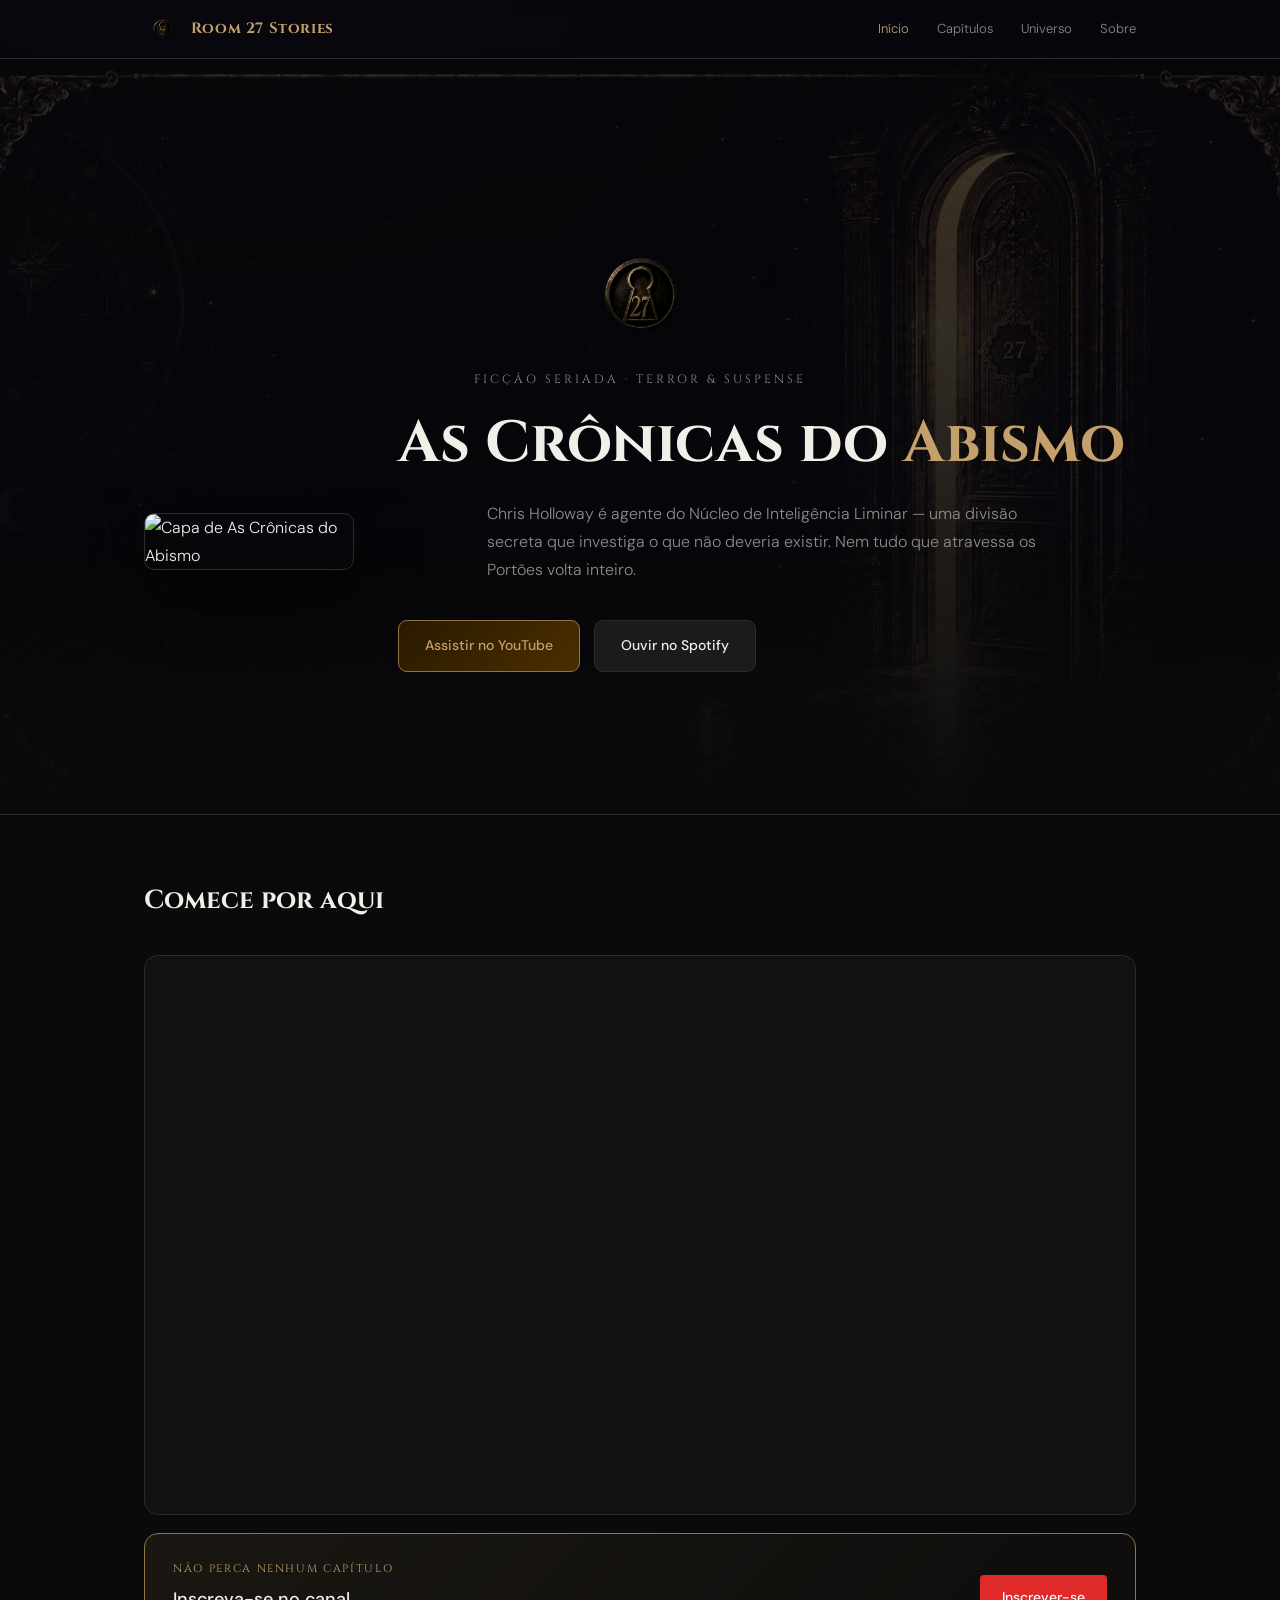
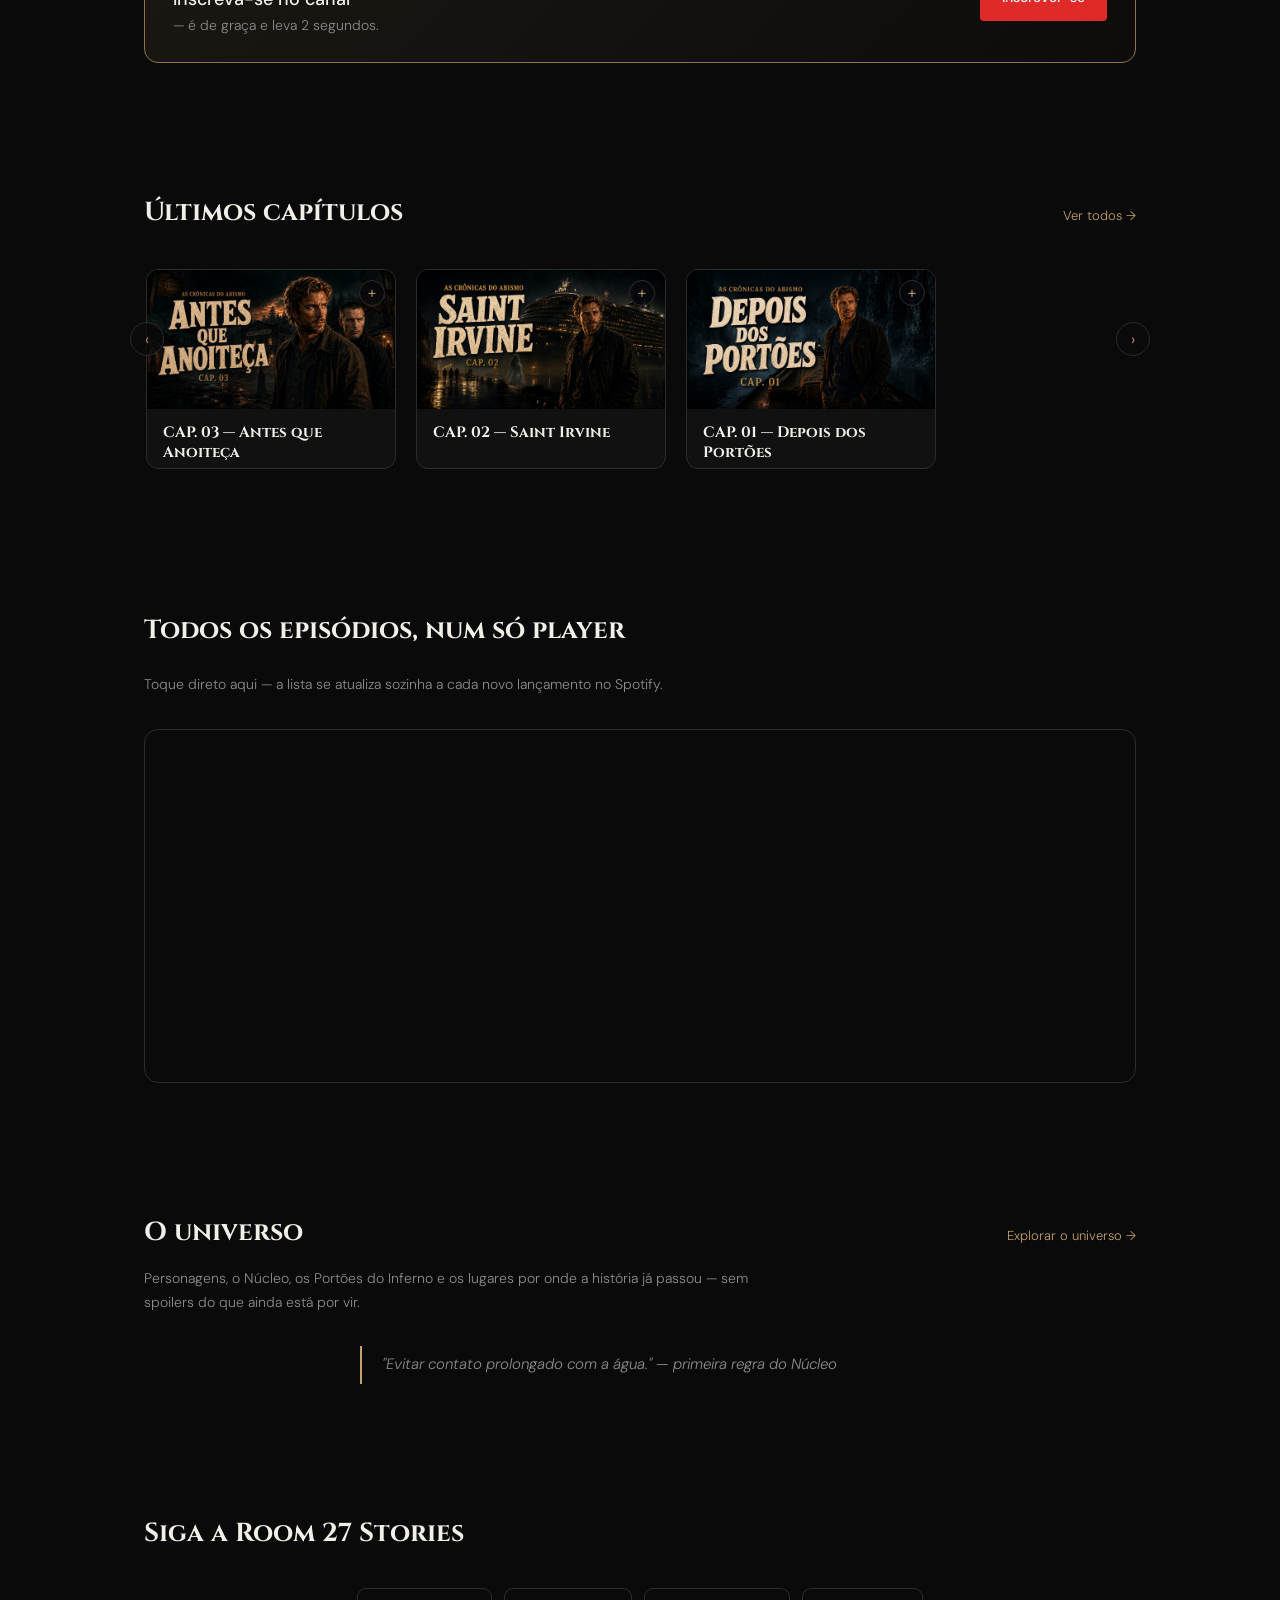
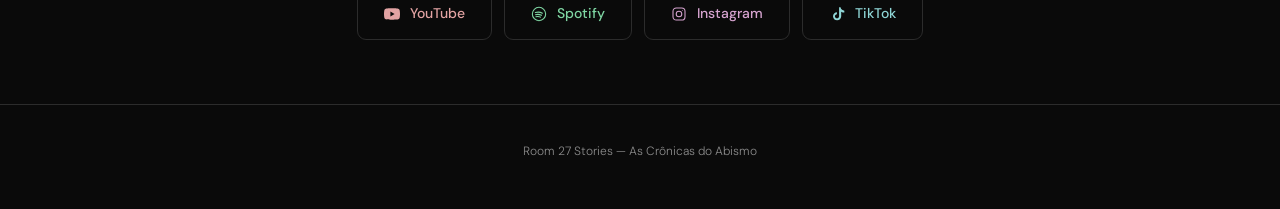
==== index.html @ cdf153ac "new 404 page and perf. adjustments" ====
<!DOCTYPE html>
<html lang="pt-BR">
<head>
<meta charset="UTF-8">
<meta name="viewport" content="width=device-width, initial-scale=1.0">
<title>As Crônicas do Abismo — Podcast de Terror e Suspense Original | Room 27 Stories</title>
<meta name="description" content="As Crônicas do Abismo: ficção seriada de terror e suspense psicológico, narrada em primeira pessoa por Chris Holloway, agente do Núcleo de Inteligência Liminar (NIL). Ouça no Spotify e assista no YouTube.">
<link rel="canonical" href="https://room27stories.github.io/">
<meta property="og:type" content="website">
<meta property="og:site_name" content="Room 27 Stories">
<meta property="og:title" content="As Crônicas do Abismo — Room 27 Stories">
<meta property="og:description" content="Ficção seriada de terror e suspense psicológico, narrada em primeira pessoa. Ouça no Spotify e assista no YouTube.">
<meta property="og:url" content="https://room27stories.github.io/">
<meta property="og:image" content="https://room27stories.github.io/assets/book-cover.jpg">
<meta property="og:locale" content="pt_BR">
<meta name="twitter:card" content="summary_large_image">
<meta name="twitter:title" content="As Crônicas do Abismo — Room 27 Stories">
<meta name="twitter:description" content="Ficção seriada de terror e suspense psicológico, narrada em primeira pessoa. Ouça no Spotify e assista no YouTube.">
<meta name="twitter:image" content="https://room27stories.github.io/assets/book-cover.jpg">
<link rel="icon" href="assets/logo-mark.png">
<link rel="preconnect" href="https://fonts.googleapis.com">
<link rel="preconnect" href="https://fonts.gstatic.com" crossorigin>
<link href="https://fonts.googleapis.com/css2?family=Cinzel:wght@400;700&family=DM+Sans:wght@300;500&display=swap" rel="stylesheet">
<link rel="stylesheet" href="style.css">
<script type="application/ld+json">
{
  "@context": "https://schema.org",
  "@type": "PodcastSeries",
  "@id": "https://room27stories.github.io/#podcast",
  "url": "https://room27stories.github.io/",
  "name": "As Crônicas do Abismo",
  "description": "Ficção seriada de terror e suspense psicológico, narrada em primeira pessoa por Chris Holloway, agente do Núcleo de Inteligência Liminar (NIL).",
  "image": "https://room27stories.github.io/assets/book-cover.jpg",
  "inLanguage": "pt-BR",
  "genre": ["Terror", "Suspense", "Ficção seriada"],
  "webFeed": "https://www.youtube.com/feeds/videos.xml?channel_id=UCHivDsSS-gan9uQ7LDHGSPg",
  "publisher": {
    "@type": "Organization",
    "name": "Room 27 Stories",
    "sameAs": [
      "https://www.youtube.com/@room27_stories",
      "https://open.spotify.com/show/033fjDZGIqSqJn3BN5w8cd",
      "https://instagram.com/room27_stories",
      "https://www.tiktok.com/@room27_stories"
    ]
  }
}
</script>
</head>
<body>

<nav>
  <div class="wrap">
    <div class="brand"><img class="mark" src="assets/logo-mark.png" alt="Room 27 Stories"> Room 27 Stories</div>
    <div class="navlinks">
      <a href="index.html" class="current">Início</a>
      <a href="episodios.html">Capítulos</a>
      <a href="universo.html">Universo</a>
      <a href="sobre.html">Sobre</a>
    </div>
  </div>
</nav>

<header class="hero hero-bg">
  <img class="bg-img" src="assets/bg-door.jpg" srcset="assets/bg-door-800.jpg 800w, assets/bg-door.jpg 1600w" sizes="100vw" alt="">
  <div class="bg-fade"></div>
  <div class="wrap">
    <img class="hero-mark" src="assets/logo-mark.png" alt="Room 27 Stories">
    <div class="kicker" style="text-align:center;">FICÇÃO SERIADA · TERROR & SUSPENSE</div>
    <div class="hero-columns">
      <img class="hero-cover" src="assets/book-cover.jpg" srcset="assets/book-cover-420.jpg 420w, assets/book-cover.jpg 700w" sizes="(max-width: 680px) 170px, 210px" alt="Capa de As Crônicas do Abismo">
      <div class="hero-text">
        <h1>As Crônicas do <em>Abismo</em></h1>
        <p class="lede">Chris Holloway é agente do Núcleo de Inteligência Liminar — uma divisão secreta que investiga o que não deveria existir. Nem tudo que atravessa os Portões volta inteiro.</p>
        <div class="cta-row">
          <a class="btn btn-primary" href="http://www.youtube.com/@room27_stories" target="_blank" rel="noopener">Assistir no YouTube</a>
          <a class="btn btn-secondary" href="https://sptfy.com/room27_stories" target="_blank" rel="noopener">Ouvir no Spotify</a>
        </div>
      </div>
    </div>
  </div>
</header>

<section>
  <div class="wrap">
    <div class="section-head">
      <h2>Comece por aqui</h2>
    </div>
    <div class="video-embed">
      <iframe src="https://www.youtube.com/embed/58pAwCtR8oM" title="Bem-vinda à Room 27 Stories" allow="accelerometer; autoplay; clipboard-write; encrypted-media; gyroscope; picture-in-picture" allowfullscreen loading="lazy"></iframe>
    </div>
    <div class="subscribe-cta">
      <div class="subscribe-copy">
        <div class="subscribe-kicker">NÃO PERCA NENHUM CAPÍTULO</div>
        <div class="subscribe-title">Inscreva-se no canal <span class="subscribe-sub">— é de graça e leva 2 segundos.</span></div>
      </div>
      <a class="subscribe-btn-yt" href="http://www.youtube.com/@room27_stories?sub_confirmation=1" target="_blank" rel="noopener">Inscrever-se</a>
    </div>
  </div>
</section>

<section>
  <div class="wrap">
    <div class="section-head">
      <h2>Últimos capítulos</h2>
      <a class="see-all" href="episodios.html">Ver todos →</a>
    </div>
    <div class="carousel">
      <div class="carousel-nav prev" aria-label="Anterior">‹</div>
      <div class="carousel-track">

      <div class="tour-card">
        <div class="tour-media wide">
          <img src="assets/cap03-cover.jpg" alt="Capa do Capítulo 3 — Antes que Anoiteça" loading="lazy">
          <div class="tour-toggle-icon">+</div>
      </div>
      <div class="tour-title-bar">
        <div class="tour-title">CAP. 03 — Antes que Anoiteça</div>
      </div>
        <div class="tour-synopsis">
          <div class="tour-synopsis-inner">
            Uma cidade pequena que parecia estar esperando. Um aviso que ninguém quis levar a sério. Chris sai dessa noite carregando algo que não estava lá antes.
            <div class="ep-links">
              <a class="yt btn-yt" href="https://youtu.be/-O4hzkXWmaE" target="_blank" rel="noopener">YouTube</a>
              <a class="btn-spotify" href="https://open.spotify.com/episode/0SFqSvQ4f3KgLpSjkwbfRS?si=DCdouS0YRsmQItDJ0qnM-g" target="_blank" rel="noopener">Spotify</a>
            </div>
          </div>
        </div>
      </div>

      <div class="tour-card">
        <div class="tour-media wide">
          <img src="assets/cap02-cover.jpg" alt="Capa do Capítulo 2 — Saint Irvine" loading="lazy">
          <div class="tour-toggle-icon">+</div>
      </div>
      <div class="tour-title-bar">
        <div class="tour-title">CAP. 02 — Saint Irvine</div>
      </div>
        <div class="tour-synopsis">
          <div class="tour-synopsis-inner">
            A bordo do St. Irvine, o tempo não anda direito — e Chris começa a duvidar de quem embarcou com ele.
            <div class="ep-links">
              <a class="yt btn-yt" href="https://youtu.be/srFb17DG1bU" target="_blank" rel="noopener">YouTube</a>
              <a class="btn-spotify" href="https://open.spotify.com/episode/1bs4FfQhcOQx2MqzTR55WY?si=qsOX323kTwKheINhW3uqzg" target="_blank" rel="noopener">Spotify</a>
            </div>
          </div>
        </div>
      </div>

      <div class="tour-card">
        <div class="tour-media wide">
          <img src="assets/cap01-cover.jpg" alt="Capa do Capítulo 1 — Depois dos Portões" loading="lazy">
          <div class="tour-toggle-icon">+</div>
      </div>
      <div class="tour-title-bar">
        <div class="tour-title">CAP. 01 — Depois dos Portões</div>
      </div>
        <div class="tour-synopsis">
          <div class="tour-synopsis-inner">
            Uma travessia que Chris não devia ter aceitado — e a primeira regra do Núcleo nunca explica o porquê.
            <div class="ep-links">
              <a class="yt btn-yt" href="https://youtu.be/gZEF4uvzlbM" target="_blank" rel="noopener">YouTube</a>
              <a class="btn-spotify" href="https://open.spotify.com/episode/1exfCPyHMflVNoiWHwEM3u?si=NBIkhFNjRLaQfG99yPt1BA" target="_blank" rel="noopener">Spotify</a>
            </div>
          </div>
        </div>
      </div>

    </div>
      <div class="carousel-nav next" aria-label="Próximo">›</div>
    </div>
  </div>
</section>

<section>
  <div class="wrap">
    <div class="section-head">
      <h2>Todos os episódios, num só player</h2>
    </div>
    <p class="section-intro" style="margin-top:-12px;">Toque direto aqui — a lista se atualiza sozinha a cada novo lançamento no Spotify.</p>
    <div class="spotify-embed">
      <iframe style="border-radius:14px" src="https://open.spotify.com/embed/show/033fjDZGIqSqJn3BN5w8cd?utm_source=oembed" height="352" frameborder="0" allowfullscreen="" allow="autoplay; clipboard-write; encrypted-media; fullscreen; picture-in-picture" loading="lazy"></iframe>
    </div>
  </div>
</section>

<section>
  <div class="wrap">
    <div class="section-head">
      <h2>O universo</h2>
      <a class="see-all" href="universo.html">Explorar o universo →</a>
    </div>
    <p class="section-intro">Personagens, o Núcleo, os Portões do Inferno e os lugares por onde a história já passou — sem spoilers do que ainda está por vir.</p>
    <blockquote class="quote-block">"Evitar contato prolongado com a água." — primeira regra do Núcleo</blockquote>
  </div>
</section>

<section>
  <div class="wrap">
    <div class="section-head"><h2>Siga a Room 27 Stories</h2></div>
    <div class="follow-row">
      <a class="btn btn-yt" href="http://www.youtube.com/@room27_stories" target="_blank" rel="noopener"><svg viewBox="0 0 24 24" fill="currentColor"><path d="M23.5 6.2a3 3 0 0 0-2.1-2.1C19.5 3.5 12 3.5 12 3.5s-7.5 0-9.4.6A3 3 0 0 0 .5 6.2 31 31 0 0 0 0 12a31 31 0 0 0 .5 5.8 3 3 0 0 0 2.1 2.1c1.9.6 9.4.6 9.4.6s7.5 0 9.4-.6a3 3 0 0 0 2.1-2.1A31 31 0 0 0 24 12a31 31 0 0 0-.5-5.8ZM9.6 15.6V8.4l6.3 3.6-6.3 3.6Z"/></svg> YouTube</a>
      <a class="btn btn-spotify" href="https://sptfy.com/room27_stories" target="_blank" rel="noopener"><svg viewBox="0 0 24 24" fill="none" stroke="currentColor" stroke-width="1.6"><circle cx="12" cy="12" r="10"/><path d="M6.5 9.8c3.7-1 7.6-.7 10.6 1" stroke-linecap="round"/><path d="M6.8 13c3-.8 6.4-.5 9 .9" stroke-linecap="round"/><path d="M7.3 16c2.4-.6 5-.4 7 .7" stroke-linecap="round"/></svg> Spotify</a>
      <a class="btn btn-insta" href="https://instagram.com/room27_stories" target="_blank" rel="noopener"><svg viewBox="0 0 24 24" fill="none" stroke="currentColor" stroke-width="1.6"><rect x="3" y="3" width="18" height="18" rx="5"/><circle cx="12" cy="12" r="4.2"/><circle cx="17.2" cy="6.8" r="0.7" fill="currentColor" stroke="none"/></svg> Instagram</a>
      <a class="btn btn-tiktok" href="https://tiktok.com/@room27_stories" target="_blank" rel="noopener"><svg viewBox="0 0 24 24" fill="currentColor"><path d="M14.5 2h2.8c.2 1.6 1 2.9 2.3 3.8 1 .7 2.1 1.1 3.4 1.2v2.9c-1.7 0-3.3-.5-4.7-1.4v6.9c0 3.4-2.7 6.1-6.1 6.1S6 18.8 6 15.4c0-3.3 2.6-6 5.9-6.1v2.9c-1.7.1-3 1.4-3 3.1 0 1.7 1.4 3.1 3.1 3.1s3.1-1.4 3.1-3.1V2Z"/></svg> TikTok</a>
    </div>
  </div>
</section>

<footer>
  <div class="wrap">
    Room 27 Stories — As Crônicas do Abismo
  </div>
</footer>

<script>
(function(){
  var draggedCards = new WeakSet();

  document.querySelectorAll('.tour-card').forEach(function(card){
    card.addEventListener('click', function(e){
      if (draggedCards.has(card)) { draggedCards.delete(card); return; }
      if (e.target.closest('a')) return;
      card.classList.toggle('open');
    });
  });

  document.querySelectorAll('.carousel-track').forEach(function(track){
    var isDown = false, startX = 0, startScroll = 0, moved = false;

    function down(x){
      isDown = true; moved = false;
      startX = x; startScroll = track.scrollLeft;
      track.classList.add('dragging');
    }
    function move(x){
      if (!isDown) return;
      var walk = x - startX;
      if (Math.abs(walk) > 6) moved = true;
      track.scrollLeft = startScroll - walk;
    }
    function up(){
      if (!isDown) return;
      isDown = false;
      track.classList.remove('dragging');
      if (moved){
        track.querySelectorAll('.tour-card').forEach(function(c){ draggedCards.add(c); });
      }
    }

    track.addEventListener('mousedown', function(e){ down(e.pageX); });
    track.addEventListener('mousemove', function(e){ move(e.pageX); });
    window.addEventListener('mouseup', up);
    track.addEventListener('mouseleave', up);
  });

  document.querySelectorAll('.carousel').forEach(function(carousel){
    var track = carousel.querySelector('.carousel-track');
    var prev = carousel.querySelector('.carousel-nav.prev');
    var next = carousel.querySelector('.carousel-nav.next');
    function stepSize(){
      var card = track.querySelector('.tour-card');
      var w = card ? card.getBoundingClientRect().width : 250;
      return (w + 20) * 2;
    }
    if (prev) prev.addEventListener('click', function(){ track.scrollBy({left: -stepSize(), behavior:'smooth'}); });
    if (next) next.addEventListener('click', function(){ track.scrollBy({left: stepSize(), behavior:'smooth'}); });
  });
})();
</script>

</body>
</html>
---- style.css ----
/* Fontes carregadas via <link> no <head> de cada página (mais rápido que @import) */

:root{
  --bg:#0a0a0a;
  --surface:#131313;
  --surface2:#1b1b1b;
  --border:#2c2c2c;
  --gold:#c3a06c;
  --gold-dim:#8f7548;
  --blood:#7a3030;
  --text:#f2efe9;
  --muted:#8c8c8c;
  --card:#111111;
}

*{box-sizing:border-box;margin:0;padding:0;}

html{scroll-behavior:smooth;}

body{
  background:var(--bg);
  color:var(--text);
  font-family:'DM Sans',sans-serif;
  font-weight:300;
  line-height:1.7;
  min-height:100vh;
}

body::before{
  content:"";
  position:fixed;
  inset:0;
  background:
    radial-gradient(ellipse at 20% -10%, rgba(195,160,108,0.06), transparent 45%),
    radial-gradient(ellipse at 90% 30%, rgba(122,48,48,0.06), transparent 40%);
  pointer-events:none;
  z-index:0;
}

a{color:inherit;text-decoration:none;}

.wrap{max-width:1040px;margin:0 auto;padding:0 24px;position:relative;z-index:1;}

/* TOUR-STYLE EXPANDABLE CARDS */
.tour-grid{
  display:grid;
  grid-template-columns:repeat(auto-fill,minmax(250px,1fr));
  gap:20px;
  align-items:start;
}
.tour-card{
  border-radius:12px;
  overflow:hidden;
  border:1px solid var(--border);
  background:var(--card);
  cursor:pointer;
  transition:transform .22s ease, border-color .22s ease;
}
.tour-card:hover{transform:translateY(-4px);border-color:var(--gold-dim);}
.tour-card.open{border-color:var(--gold);}
.tour-media{position:relative;}
.tour-media img{width:100%;aspect-ratio:2/3;object-fit:cover;display:block;}
.tour-media.wide img{aspect-ratio:16/9;}
.tour-media .tour-noimg{
  width:100%;aspect-ratio:2/3;
  display:flex;align-items:center;justify-content:center;
  background:linear-gradient(150deg,var(--surface2),var(--surface));
  color:var(--muted);font-family:'Cinzel',serif;font-size:11px;letter-spacing:.06em;text-align:center;
}
.tour-media.wide .tour-noimg{aspect-ratio:16/9;}
.tour-toggle-icon{
  position:absolute;top:10px;right:10px;
  width:26px;height:26px;border-radius:50%;
  background:rgba(7,7,13,0.75);
  border:1px solid var(--border);
  display:flex;align-items:center;justify-content:center;
  font-size:16px;color:var(--gold);
  transition:transform .25s ease;
}
.tour-card.open .tour-toggle-icon{transform:rotate(45deg);}
.tour-title-bar{padding:14px 16px 4px;}
.tour-title{font-family:'Cinzel',serif;font-weight:700;font-size:15px;color:var(--text);line-height:1.35;}
.tour-synopsis{
  max-height:0;
  overflow:hidden;
  background:var(--surface2);
  transition:max-height .32s ease;
}
.tour-card.open .tour-synopsis{max-height:320px;}
.tour-synopsis-inner{padding:12px 16px 18px;font-size:13px;color:var(--text);line-height:1.6;}
.tour-synopsis .ep-links{margin-top:10px;}

/* SUBSCRIBE CTA */
.subscribe-cta{
  margin-top:18px;
  padding:26px 28px;
  border:1px solid var(--gold-dim);
  border-radius:14px;
  background:linear-gradient(135deg, rgba(195,160,108,0.09), rgba(195,160,108,0.02));
  display:flex;
  align-items:center;
  justify-content:space-between;
  gap:24px;
  flex-wrap:wrap;
}
.subscribe-kicker{
  font-family:'Cinzel',serif;
  font-size:11px;
  letter-spacing:0.15em;
  color:var(--gold);
  margin-bottom:8px;
}
.subscribe-title{font-size:18px;font-weight:500;color:var(--text);max-width:460px;line-height:1.4;}
.subscribe-sub{display:block;font-weight:300;color:var(--muted);font-size:14px;margin-top:4px;}
.subscribe-btn-yt{
  white-space:nowrap;flex-shrink:0;
  background:#e02929;
  color:#fff;
  font-weight:500;
  font-size:14px;
  padding:11px 22px;
  border-radius:4px;
  border:none;
  transition:background .18s ease;
}
.subscribe-btn-yt:hover{background:#c11f1f;}
@media (max-width:640px){
  .subscribe-cta{flex-direction:column;text-align:center;padding:24px 20px;}
  .subscribe-title{max-width:none;}
}

/* NETFLIX-STYLE CAROUSEL */
.carousel{position:relative;}
.carousel-track{
  display:flex;
  gap:20px;
  overflow-x:auto;
  scroll-snap-type:x proximity;
  scroll-behavior:smooth;
  padding:2px 2px 12px;
  scrollbar-width:none;
  -ms-overflow-style:none;
  cursor:grab;
}
.carousel-track::-webkit-scrollbar{display:none;}
.carousel-track.dragging{cursor:grabbing;scroll-behavior:auto;}
.carousel-track .tour-card{flex:0 0 250px;width:250px;scroll-snap-align:start;}
.carousel-nav{
  position:absolute;top:34%;transform:translateY(-50%);
  width:34px;height:34px;border-radius:50%;
  background:rgba(10,10,10,0.8);
  border:1px solid var(--border);
  color:var(--gold);
  display:flex;align-items:center;justify-content:center;
  cursor:pointer;font-size:16px;z-index:6;
  transition:border-color .2s ease, background .2s ease;
  user-select:none;
}
.carousel-nav:hover{border-color:var(--gold);background:rgba(10,10,10,0.95);}
.carousel-nav.prev{left:-14px;}
.carousel-nav.next{right:-14px;}
@media (max-width:820px){
  .carousel-nav{display:none;}
}

/* NOTE ABOVE GRID */
.grid-note{font-size:12.5px;color:var(--muted);margin:14px 0 0;}

/* HERO TWO-COLUMN LAYOUT */
.hero-mark{height:100px;width:auto;object-fit:contain;display:block;margin:0 auto 24px;}
.hero-columns{display:flex;align-items:center;gap:44px;text-align:left;margin-top:12px;}
.hero-cover{width:210px;max-width:36%;flex-shrink:0;border-radius:10px;box-shadow:0 24px 60px rgba(0,0,0,0.55);border:1px solid var(--border);}
.hero-text{flex:1;min-width:0;}
.hero-text h1{margin:0 0 20px;max-width:none;}
.hero-text p.lede{margin:0 0 32px;max-width:none;}
.hero-text .cta-row{justify-content:flex-start;}
@media (max-width:680px){
  .hero-columns{flex-direction:column;text-align:center;gap:26px;}
  .hero-cover{width:170px;max-width:55%;}
  .hero-text .cta-row{justify-content:center;}
}

/* PLATFORM ICON BUTTONS */
.btn svg{width:16px;height:16px;flex-shrink:0;}

/* NAV */
.brand img.mark{height:26px;width:auto;object-fit:contain;}

/* FAQ */
.faq-list{display:flex;flex-direction:column;gap:22px;max-width:720px;}
.faq-item{padding-bottom:22px;border-bottom:1px solid var(--border);}
.faq-item:last-child{border-bottom:none;}
.faq-q{font-family:'Cinzel',serif;font-weight:700;font-size:16px;color:var(--gold);margin-bottom:8px;}
.faq-a{font-size:14px;color:var(--text);line-height:1.7;}
.faq-a a{color:var(--gold);text-decoration:underline;text-underline-offset:2px;}

/* HERO WITH BG IMAGE */
.hero-bg{
  position:relative;
  padding:0;
  text-align:center;
  overflow:hidden;
  border-bottom:1px solid var(--border);
}
.hero-bg .bg-img{
  position:absolute;inset:0;
  width:100%;height:100%;
  object-fit:cover;
  object-position:center;
  opacity:0.55;
  filter:saturate(0.9);
}
.hero-bg .bg-fade{
  position:absolute;inset:0;
  background:linear-gradient(180deg, rgba(7,7,13,0.55) 0%, rgba(7,7,13,0.75) 55%, var(--bg) 100%);
}
.hero-bg .wrap{
  position:relative;z-index:2;
  padding:90px 24px 70px;
}
.hero-wordmark{max-width:520px;width:80%;margin:0 auto 26px;display:block;}

/* PLATFORM BUTTONS */
.btn-yt{border-color:#6a2a2a;color:#e2a3a3;}
.btn-yt:hover{border-color:#cc4444;background:#2a0f0f;}
.btn-spotify{border-color:#1c5c3a;color:#7fd6a3;}
.btn-spotify:hover{border-color:#2fae63;background:#0f2418;}
.btn-insta{border-color:#5c3a5c;color:#d6a3cf;}
.btn-insta:hover{border-color:#b04ea3;background:#241028;}
.btn-tiktok{border-color:#2a4a4a;color:#8fd6d6;}
.btn-tiktok:hover{border-color:#3fb0b0;background:#0f2222;}

.follow-row{display:flex;gap:12px;justify-content:center;flex-wrap:wrap;}

/* WELCOME VIDEO */
.video-embed{
  position:relative;width:100%;padding-bottom:56.25%;height:0;
  border-radius:14px;overflow:hidden;border:1px solid var(--border);
  background:var(--card);
}
.video-embed iframe{position:absolute;inset:0;width:100%;height:100%;border:0;}

/* SPOTIFY EMBED */
.spotify-embed{border-radius:14px;overflow:hidden;border:1px solid var(--border);}
.spotify-embed iframe{display:block;width:100%;border:0;}

/* EPISODE CARDS w/ COVER */
.ep-card-cover{
  background:var(--card);
  border:1px solid var(--border);
  border-radius:12px;
  overflow:hidden;
  display:flex;
  flex-direction:column;
}
.ep-cover-img{width:100%;aspect-ratio:16/9;object-fit:cover;display:block;border-bottom:1px solid var(--border);}
.ep-cover-img.portrait{aspect-ratio:9/16;}
.ep-card-cover .ep-card-body{padding:16px 18px 18px;display:flex;flex-direction:column;gap:10px;flex:1;}
.ep-card-cover .ep-num{margin-bottom:0;}
.ep-card-noimg{
  aspect-ratio:16/9;
  display:flex;align-items:center;justify-content:center;
  background:linear-gradient(150deg,var(--surface2),var(--surface));
  color:var(--muted);
  font-family:'Cinzel',serif;
  font-size:12px;
  letter-spacing:0.06em;
  border-bottom:1px solid var(--border);
}

nav{
  border-bottom:1px solid var(--border);
  background:rgba(7,7,13,0.85);
  backdrop-filter:blur(6px);
  position:sticky;
  top:0;
  z-index:50;
}
nav .wrap{
  display:flex;
  align-items:center;
  justify-content:space-between;
  padding:16px 24px;
}
.brand{
  font-family:'Cinzel',serif;
  font-weight:700;
  font-size:15px;
  letter-spacing:0.04em;
  color:var(--gold);
  display:flex;
  align-items:center;
  gap:10px;
}
.brand-mark{
  width:30px;height:30px;
  border:1px solid var(--gold-dim);
  border-radius:4px;
  display:flex;align-items:center;justify-content:center;
  font-family:'Cinzel',serif;
  font-size:13px;
  color:var(--gold);
  background:linear-gradient(160deg,#1a1200,#2a1c00);
}
.navlinks{display:flex;gap:28px;font-size:13px;color:var(--muted);}
.navlinks a:hover{color:var(--gold);}
.navlinks a.current{color:var(--gold);}

/* HERO */
.hero{
  padding:96px 0 72px;
  text-align:center;
  position:relative;
}
.hero .kicker{
  font-family:'Cinzel',serif;
  font-size:12px;
  letter-spacing:0.25em;
  color:var(--muted);
  margin-bottom:22px;
}
.hero h1{
  font-family:'Cinzel',serif;
  font-weight:700;
  font-size:clamp(34px,6vw,58px);
  line-height:1.15;
  color:var(--text);
  max-width:780px;
  margin:0 auto 22px;
}
.hero h1 em{
  font-style:normal;
  color:var(--gold);
}
.hero p.lede{
  max-width:560px;
  margin:0 auto 36px;
  color:var(--muted);
  font-size:16px;
  line-height:1.75;
}

.cta-row{
  display:flex;
  gap:14px;
  justify-content:center;
  flex-wrap:wrap;
}
.btn{
  display:inline-flex;
  align-items:center;
  gap:10px;
  padding:13px 26px;
  border-radius:9px;
  font-size:14px;
  font-weight:500;
  border:1px solid var(--border);
  transition:all .18s;
}
.btn-primary{
  background:linear-gradient(135deg,#2a1a00,#4a2e00);
  border-color:var(--gold-dim);
  color:var(--gold);
}
.btn-primary:hover{border-color:var(--gold);background:linear-gradient(135deg,#331f00,#553500);}
.btn-secondary{
  background:var(--surface2);
  color:var(--text);
}
.btn-secondary:hover{border-color:var(--muted);}

/* SECTIONS */
section{padding:64px 0;}
.section-head{
  display:flex;
  align-items:baseline;
  justify-content:space-between;
  margin-bottom:32px;
  gap:16px;
  flex-wrap:wrap;
}
.section-head h2{
  font-family:'Cinzel',serif;
  font-weight:700;
  font-size:26px;
  color:var(--text);
}
.section-head .see-all{
  font-size:13px;
  color:var(--gold);
  white-space:nowrap;
}
.section-head .see-all:hover{color:var(--text);}
.section-intro{
  color:var(--muted);
  font-size:14px;
  max-width:620px;
  margin:-20px 0 32px;
}

/* EPISODE CARDS */
.ep-grid{
  display:grid;
  grid-template-columns:repeat(auto-fill,minmax(230px,1fr));
  gap:18px;
}
.ep-card{
  background:var(--card);
  border:1px solid var(--border);
  border-radius:12px;
  padding:20px;
  display:flex;
  flex-direction:column;
  gap:12px;
}
.ep-num{
  font-family:'Cinzel',serif;
  font-size:11px;
  color:var(--gold);
  letter-spacing:0.1em;
}
.ep-title{
  font-family:'Cinzel',serif;
  font-weight:700;
  font-size:17px;
  color:var(--text);
}
.ep-desc{
  font-size:13px;
  color:var(--muted);
  flex:1;
}
.ep-links{display:flex;gap:8px;margin-top:4px;}
.ep-links a{
  font-size:11px;
  padding:7px 12px;
  border-radius:6px;
  border:1px solid var(--border);
  color:var(--muted);
}
.ep-links a:hover{border-color:var(--gold);color:var(--gold);}
.ep-links a.yt:hover{border-color:#cc4444;color:#e07a7a;}

/* LORE CARDS */
.lore-grid{
  display:grid;
  grid-template-columns:repeat(auto-fill,minmax(210px,1fr));
  gap:16px;
}
.lore-card{
  background:var(--card);
  border:1px solid var(--border);
  border-radius:12px;
  padding:18px;
}
.lore-img{
  width:100%;
  height:190px;
  object-fit:cover;
  border-radius:8px;
  margin-bottom:14px;
  display:block;
}
.lore-card h3{
  font-family:'Cinzel',serif;
  font-size:15px;
  color:var(--gold);
  margin-bottom:6px;
}
.lore-role{
  font-size:10px;
  color:var(--muted);
  text-transform:uppercase;
  letter-spacing:0.08em;
  margin-bottom:10px;
}
.lore-desc{font-size:13px;color:var(--text);opacity:0.9;}

/* TIMELINE */
.timeline{
  display:flex;
  flex-direction:column;
  gap:0;
  border-left:1px solid var(--border);
  margin-left:8px;
}
.tl-item{
  position:relative;
  padding:0 0 32px 28px;
}
.tl-item::before{
  content:"";
  position:absolute;
  left:-5px;top:4px;
  width:9px;height:9px;
  border-radius:50%;
  background:var(--gold);
  border:2px solid var(--bg);
}
.tl-label{
  font-family:'Cinzel',serif;
  font-size:11px;
  color:var(--gold);
  letter-spacing:0.08em;
  margin-bottom:4px;
}
.tl-title{font-size:15px;font-weight:500;color:var(--text);margin-bottom:6px;}
.tl-desc{font-size:13px;color:var(--muted);max-width:600px;}

/* QUOTE BLOCK */
.quote-block{
  border-left:2px solid var(--gold);
  padding:6px 20px;
  font-style:italic;
  color:var(--muted);
  font-size:15px;
  max-width:560px;
  margin:0 auto;
}

/* FOOTER */
footer{
  border-top:1px solid var(--border);
  padding:36px 0 48px;
  text-align:center;
  color:var(--muted);
  font-size:12px;
}
footer .foot-links{
  display:flex;gap:20px;justify-content:center;margin-bottom:14px;
}
footer .foot-links a{display:inline-flex;align-items:center;gap:6px;}
footer .foot-links a:hover{color:var(--gold);}

@media (max-width:640px){
  .navlinks{gap:16px;font-size:12px;}
  .hero{padding:64px 0 48px;}
  section{padding:48px 0;}
}
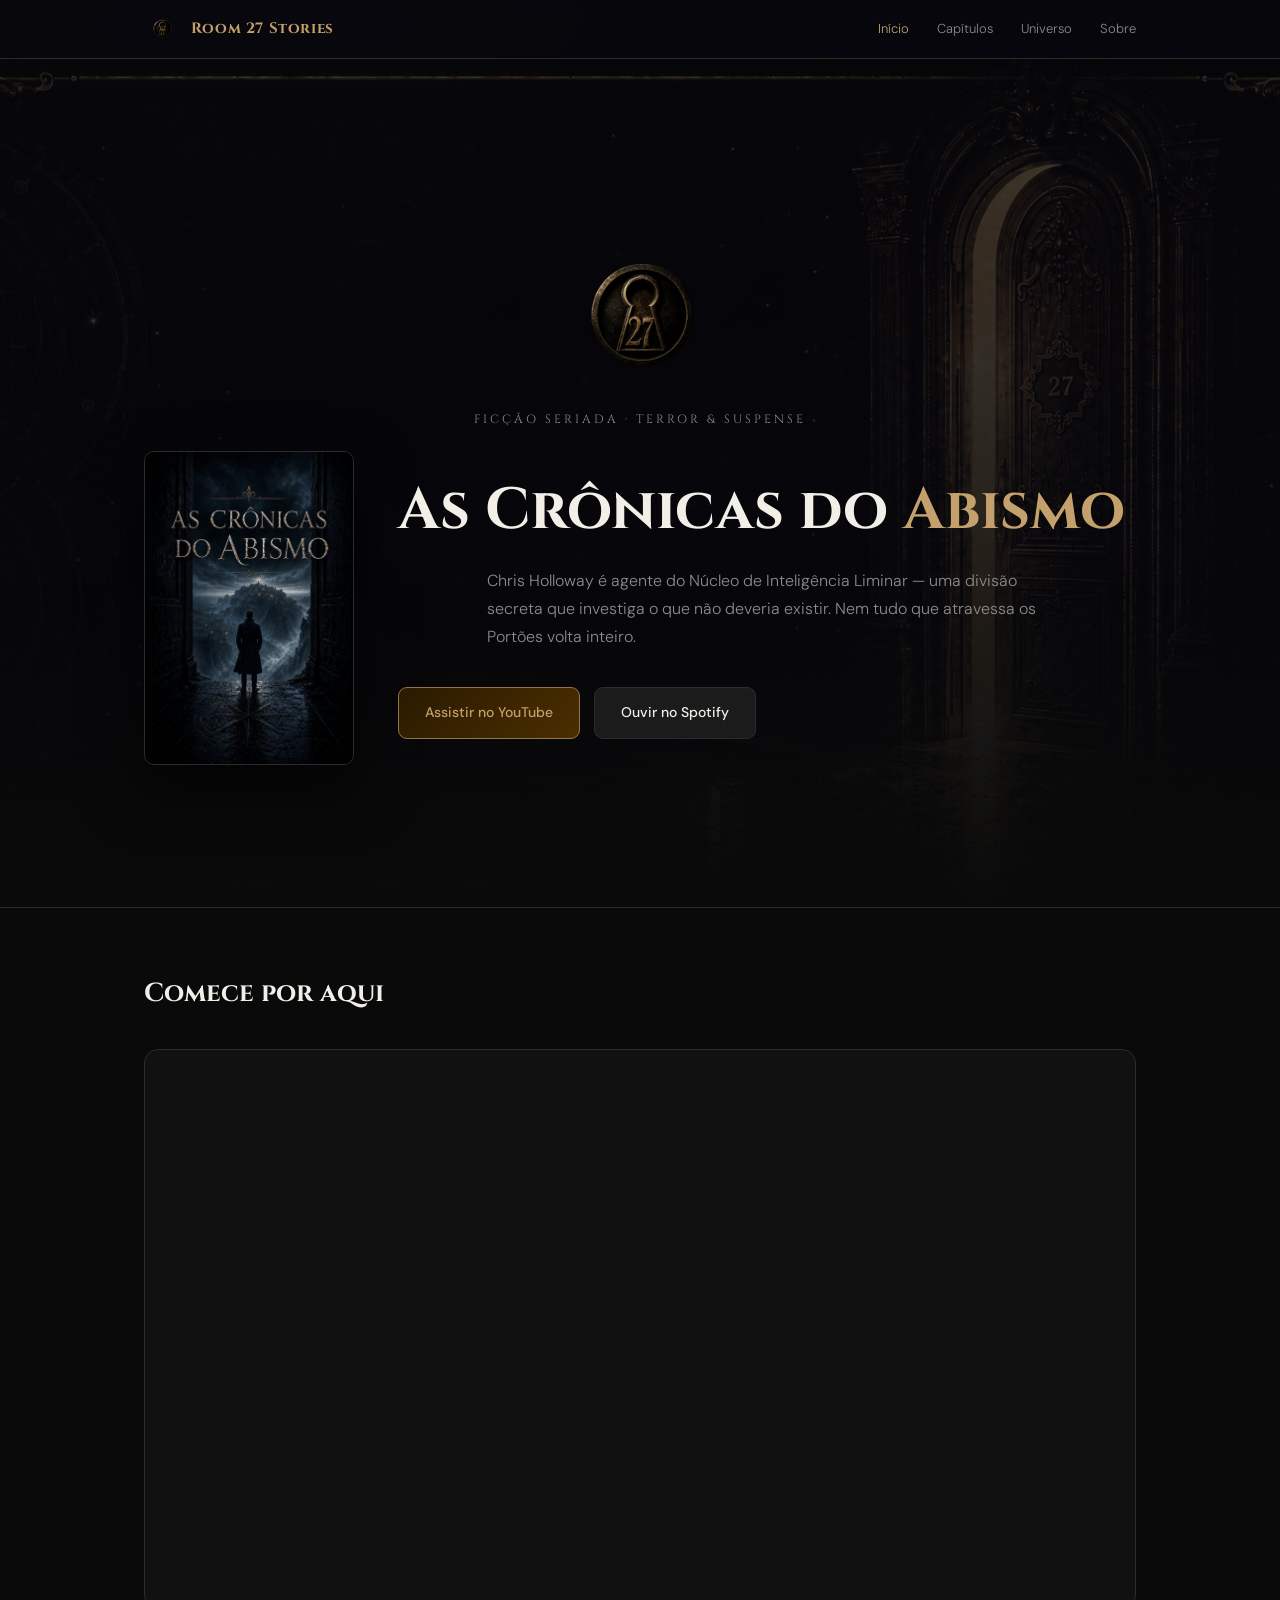
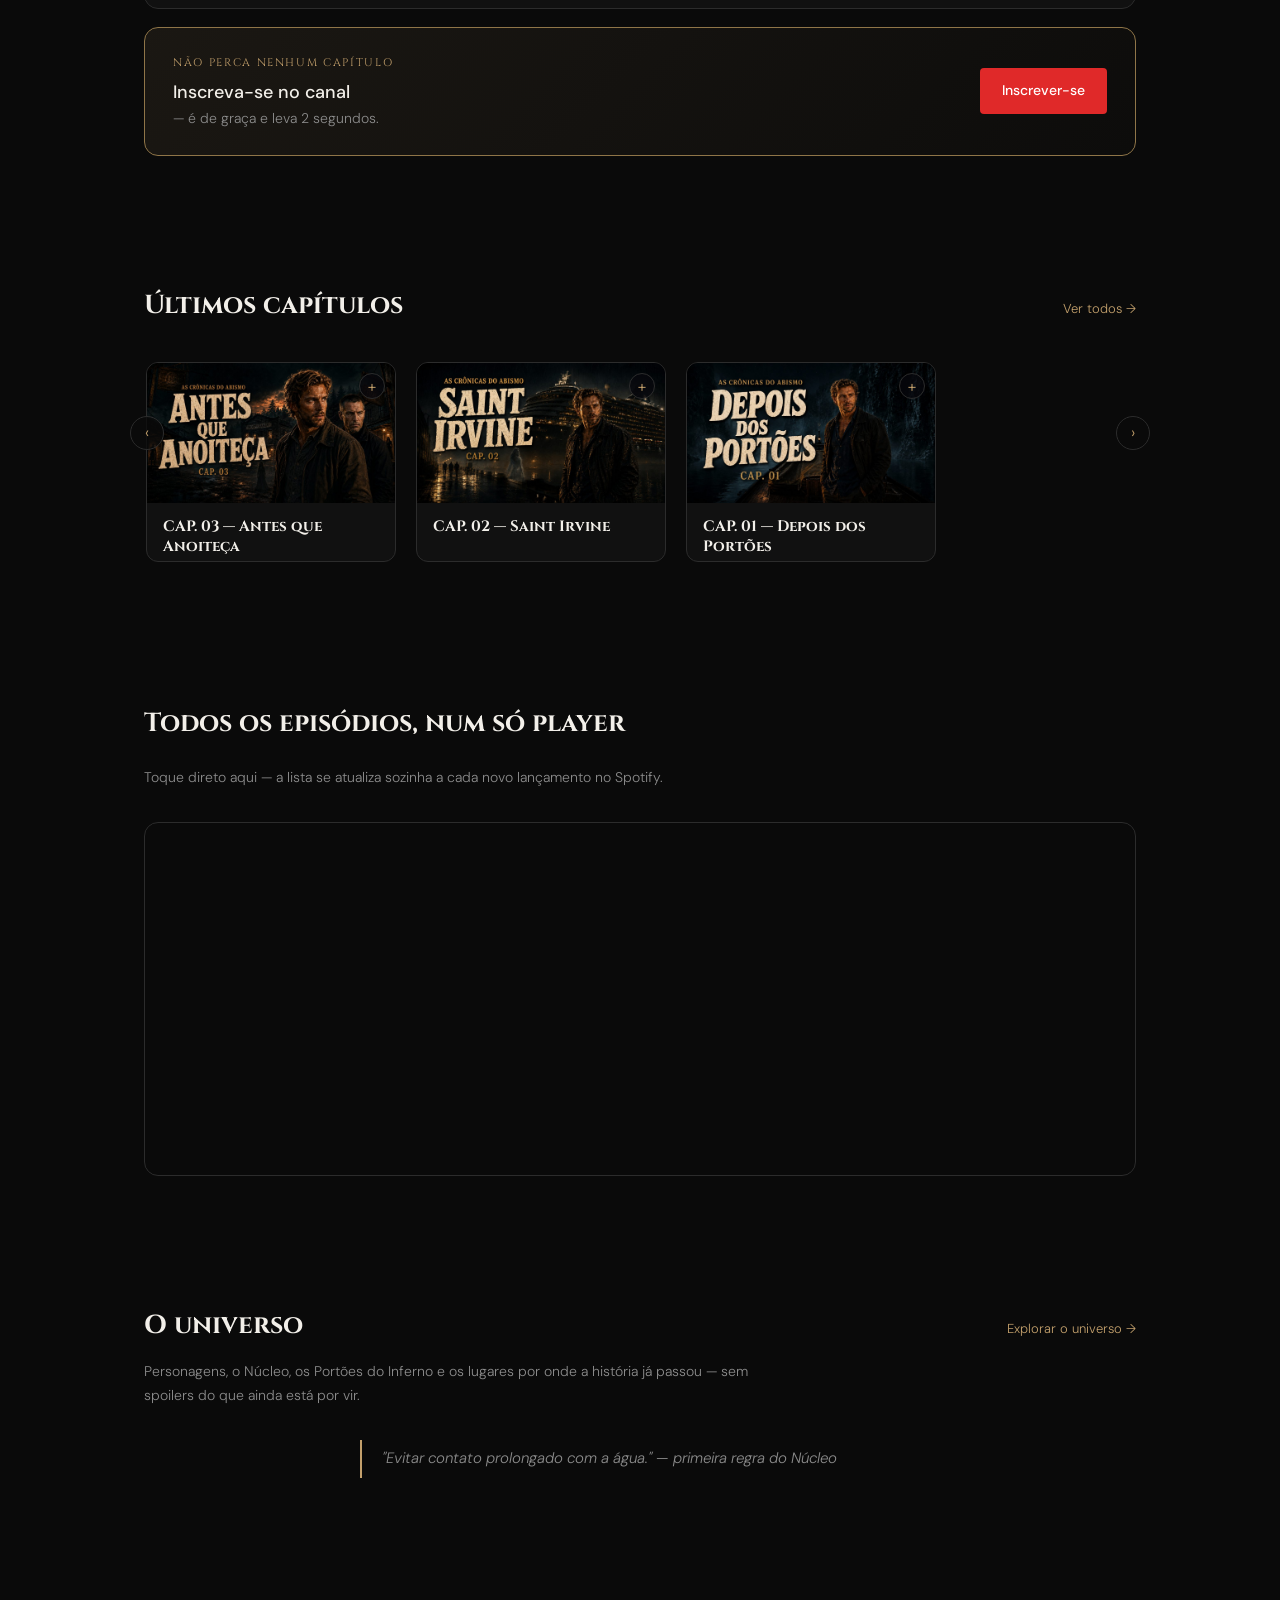
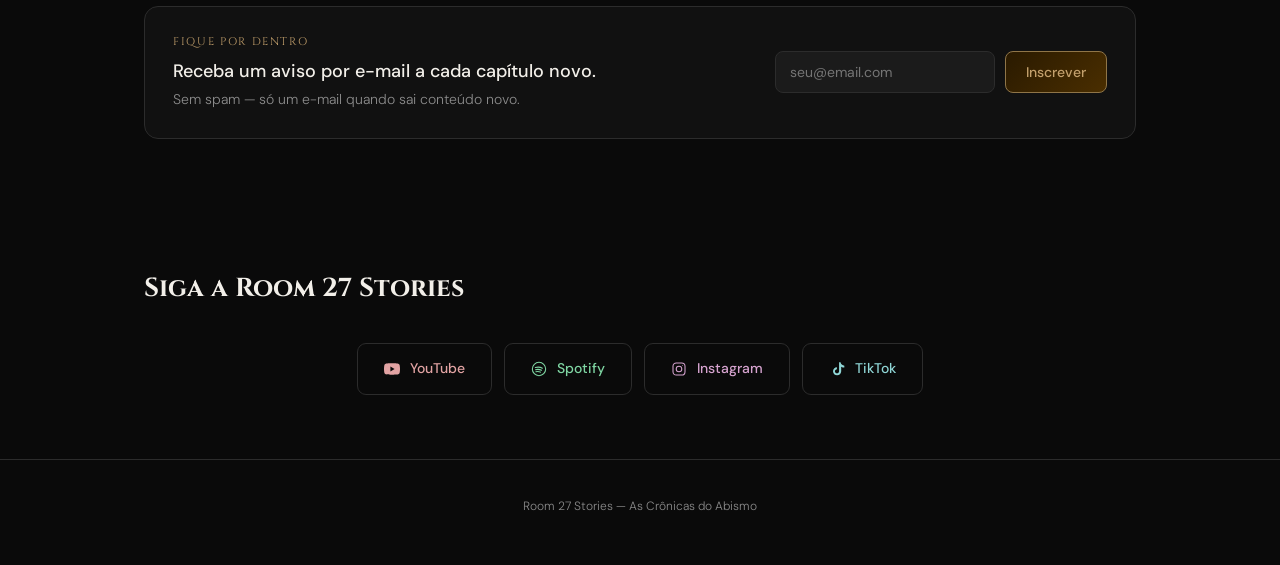
==== commit dcf8b75c: "newsletter e analytics" ====
--- a/index.html
+++ b/index.html
@@ -123,6 +123,7 @@
             <div class="ep-links">
               <a class="yt btn-yt" href="https://youtu.be/-O4hzkXWmaE" target="_blank" rel="noopener">YouTube</a>
               <a class="btn-spotify" href="https://open.spotify.com/episode/0SFqSvQ4f3KgLpSjkwbfRS?si=DCdouS0YRsmQItDJ0qnM-g" target="_blank" rel="noopener">Spotify</a>
+              <button type="button" class="share-btn" data-title="As Crônicas do Abismo — Cap. 03: Antes que Anoiteça" data-url="https://youtu.be/-O4hzkXWmaE" aria-label="Compartilhar"><svg viewBox="0 0 24 24" fill="none" stroke="currentColor" stroke-width="1.8"><circle cx="18" cy="5" r="2.3"/><circle cx="6" cy="12" r="2.3"/><circle cx="18" cy="19" r="2.3"/><path d="M8.1 10.7l7.7-4.2M8.1 13.3l7.7 4.2" stroke-linecap="round"/></svg></button>
             </div>
           </div>
         </div>
@@ -142,6 +143,7 @@
             <div class="ep-links">
               <a class="yt btn-yt" href="https://youtu.be/srFb17DG1bU" target="_blank" rel="noopener">YouTube</a>
               <a class="btn-spotify" href="https://open.spotify.com/episode/1bs4FfQhcOQx2MqzTR55WY?si=qsOX323kTwKheINhW3uqzg" target="_blank" rel="noopener">Spotify</a>
+              <button type="button" class="share-btn" data-title="As Crônicas do Abismo — Cap. 02: Saint Irvine" data-url="https://youtu.be/srFb17DG1bU" aria-label="Compartilhar"><svg viewBox="0 0 24 24" fill="none" stroke="currentColor" stroke-width="1.8"><circle cx="18" cy="5" r="2.3"/><circle cx="6" cy="12" r="2.3"/><circle cx="18" cy="19" r="2.3"/><path d="M8.1 10.7l7.7-4.2M8.1 13.3l7.7 4.2" stroke-linecap="round"/></svg></button>
             </div>
           </div>
         </div>
@@ -161,6 +163,7 @@
             <div class="ep-links">
               <a class="yt btn-yt" href="https://youtu.be/gZEF4uvzlbM" target="_blank" rel="noopener">YouTube</a>
               <a class="btn-spotify" href="https://open.spotify.com/episode/1exfCPyHMflVNoiWHwEM3u?si=NBIkhFNjRLaQfG99yPt1BA" target="_blank" rel="noopener">Spotify</a>
+              <button type="button" class="share-btn" data-title="As Crônicas do Abismo — Cap. 01: Depois dos Portões" data-url="https://youtu.be/gZEF4uvzlbM" aria-label="Compartilhar"><svg viewBox="0 0 24 24" fill="none" stroke="currentColor" stroke-width="1.8"><circle cx="18" cy="5" r="2.3"/><circle cx="6" cy="12" r="2.3"/><circle cx="18" cy="19" r="2.3"/><path d="M8.1 10.7l7.7-4.2M8.1 13.3l7.7 4.2" stroke-linecap="round"/></svg></button>
             </div>
           </div>
         </div>
@@ -192,6 +195,22 @@
     </div>
     <p class="section-intro">Personagens, o Núcleo, os Portões do Inferno e os lugares por onde a história já passou — sem spoilers do que ainda está por vir.</p>
     <blockquote class="quote-block">"Evitar contato prolongado com a água." — primeira regra do Núcleo</blockquote>
+  </div>
+</section>
+
+<section>
+  <div class="wrap">
+    <div class="newsletter-box">
+      <div class="newsletter-copy">
+        <div class="subscribe-kicker">FIQUE POR DENTRO</div>
+        <div class="subscribe-title">Receba um aviso por e-mail a cada capítulo novo.</div>
+        <div class="subscribe-sub" style="display:block;margin-top:4px;">Sem spam — só um e-mail quando sai conteúdo novo.</div>
+      </div>
+      <form action="https://buttondown.email/api/emails/embed-subscribe/room27_stories" method="post" target="popupwindow" onsubmit="window.open('https://buttondown.email/room27_stories', 'popupwindow')" class="newsletter-form">
+        <input type="email" name="email" placeholder="seu@email.com" required>
+        <input type="submit" value="Inscrever">
+      </form>
+    </div>
   </div>
 </section>
 
@@ -215,12 +234,43 @@
 
 <script>
 (function(){
+  var toast = document.createElement('div');
+  toast.className = 'share-toast';
+  toast.textContent = 'Link copiado!';
+  document.body.appendChild(toast);
+  var toastTimer;
+  function showToast(msg){
+    toast.textContent = msg;
+    toast.classList.add('show');
+    clearTimeout(toastTimer);
+    toastTimer = setTimeout(function(){ toast.classList.remove('show'); }, 2200);
+  }
+
+  document.querySelectorAll('.share-btn').forEach(function(btn){
+    btn.addEventListener('click', function(e){
+      e.stopPropagation();
+      var title = btn.getAttribute('data-title');
+      var url = btn.getAttribute('data-url');
+      if (navigator.share){
+        navigator.share({ title: title, url: url }).catch(function(){});
+      } else if (navigator.clipboard){
+        navigator.clipboard.writeText(url).then(function(){
+          showToast('Link copiado!');
+        }).catch(function(){
+          showToast(url);
+        });
+      } else {
+        showToast(url);
+      }
+    });
+  });
+
   var draggedCards = new WeakSet();
 
   document.querySelectorAll('.tour-card').forEach(function(card){
     card.addEventListener('click', function(e){
       if (draggedCards.has(card)) { draggedCards.delete(card); return; }
-      if (e.target.closest('a')) return;
+      if (e.target.closest('a') || e.target.closest('button')) return;
       card.classList.toggle('open');
     });
   });
@@ -269,5 +319,6 @@
 })();
 </script>
 
+<script data-goatcounter="https://room27stories.goatcounter.com/count" async src="//gc.zgo.at/count.js"></script>
 </body>
 </html>
--- a/style.css
+++ b/style.css
@@ -89,6 +89,49 @@
 .tour-card.open .tour-synopsis{max-height:320px;}
 .tour-synopsis-inner{padding:12px 16px 18px;font-size:13px;color:var(--text);line-height:1.6;}
 .tour-synopsis .ep-links{margin-top:10px;}
+
+/* NEWSLETTER */
+.newsletter-box{
+  padding:26px 28px;
+  border:1px solid var(--border);
+  border-radius:14px;
+  background:var(--card);
+  display:flex;
+  align-items:center;
+  justify-content:space-between;
+  gap:24px;
+  flex-wrap:wrap;
+}
+.newsletter-form{display:flex;gap:10px;flex-shrink:0;}
+.newsletter-form input[type="email"]{
+  background:var(--surface2);
+  border:1px solid var(--border);
+  border-radius:8px;
+  padding:11px 14px;
+  color:var(--text);
+  font-family:'DM Sans',sans-serif;
+  font-size:14px;
+  min-width:220px;
+}
+.newsletter-form input[type="email"]:focus{outline:none;border-color:var(--gold-dim);}
+.newsletter-form input[type="submit"]{
+  background:linear-gradient(135deg,#2a1a00,#4a2e00);
+  border:1px solid var(--gold-dim);
+  color:var(--gold);
+  border-radius:8px;
+  padding:11px 20px;
+  font-family:'DM Sans',sans-serif;
+  font-size:14px;
+  font-weight:500;
+  cursor:pointer;
+  transition:all .18s ease;
+}
+.newsletter-form input[type="submit"]:hover{border-color:var(--gold);background:linear-gradient(135deg,#331f00,#553500);}
+@media (max-width:640px){
+  .newsletter-box{flex-direction:column;text-align:center;padding:24px 20px;}
+  .newsletter-form{width:100%;}
+  .newsletter-form input[type="email"]{flex:1;min-width:0;}
+}
 
 /* SUBSCRIBE CTA */
 .subscribe-cta{
@@ -167,7 +210,7 @@
 .grid-note{font-size:12.5px;color:var(--muted);margin:14px 0 0;}
 
 /* HERO TWO-COLUMN LAYOUT */
-.hero-mark{height:100px;width:auto;object-fit:contain;display:block;margin:0 auto 24px;}
+.hero-mark{height:140px;width:auto;object-fit:contain;display:block;margin:0 auto 24px;}
 .hero-columns{display:flex;align-items:center;gap:44px;text-align:left;margin-top:12px;}
 .hero-cover{width:210px;max-width:36%;flex-shrink:0;border-radius:10px;box-shadow:0 24px 60px rgba(0,0,0,0.55);border:1px solid var(--border);}
 .hero-text{flex:1;min-width:0;}
@@ -440,6 +483,28 @@
 }
 .ep-links a:hover{border-color:var(--gold);color:var(--gold);}
 .ep-links a.yt:hover{border-color:#cc4444;color:#e07a7a;}
+.share-btn{
+  display:inline-flex;align-items:center;justify-content:center;
+  width:30px;height:30px;
+  padding:0;
+  border-radius:6px;
+  border:1px solid var(--border);
+  background:transparent;
+  color:var(--muted);
+  cursor:pointer;
+  transition:border-color .18s ease, color .18s ease;
+}
+.share-btn svg{width:15px;height:15px;}
+.share-btn:hover{border-color:var(--gold);color:var(--gold);}
+.share-toast{
+  position:fixed;left:50%;bottom:28px;transform:translateX(-50%) translateY(20px);
+  background:var(--card);border:1px solid var(--gold-dim);color:var(--text);
+  padding:10px 18px;border-radius:8px;font-size:13px;
+  opacity:0;pointer-events:none;
+  transition:opacity .25s ease, transform .25s ease;
+  z-index:200;
+}
+.share-toast.show{opacity:1;transform:translateX(-50%) translateY(0);}
 
 /* LORE CARDS */
 .lore-grid{
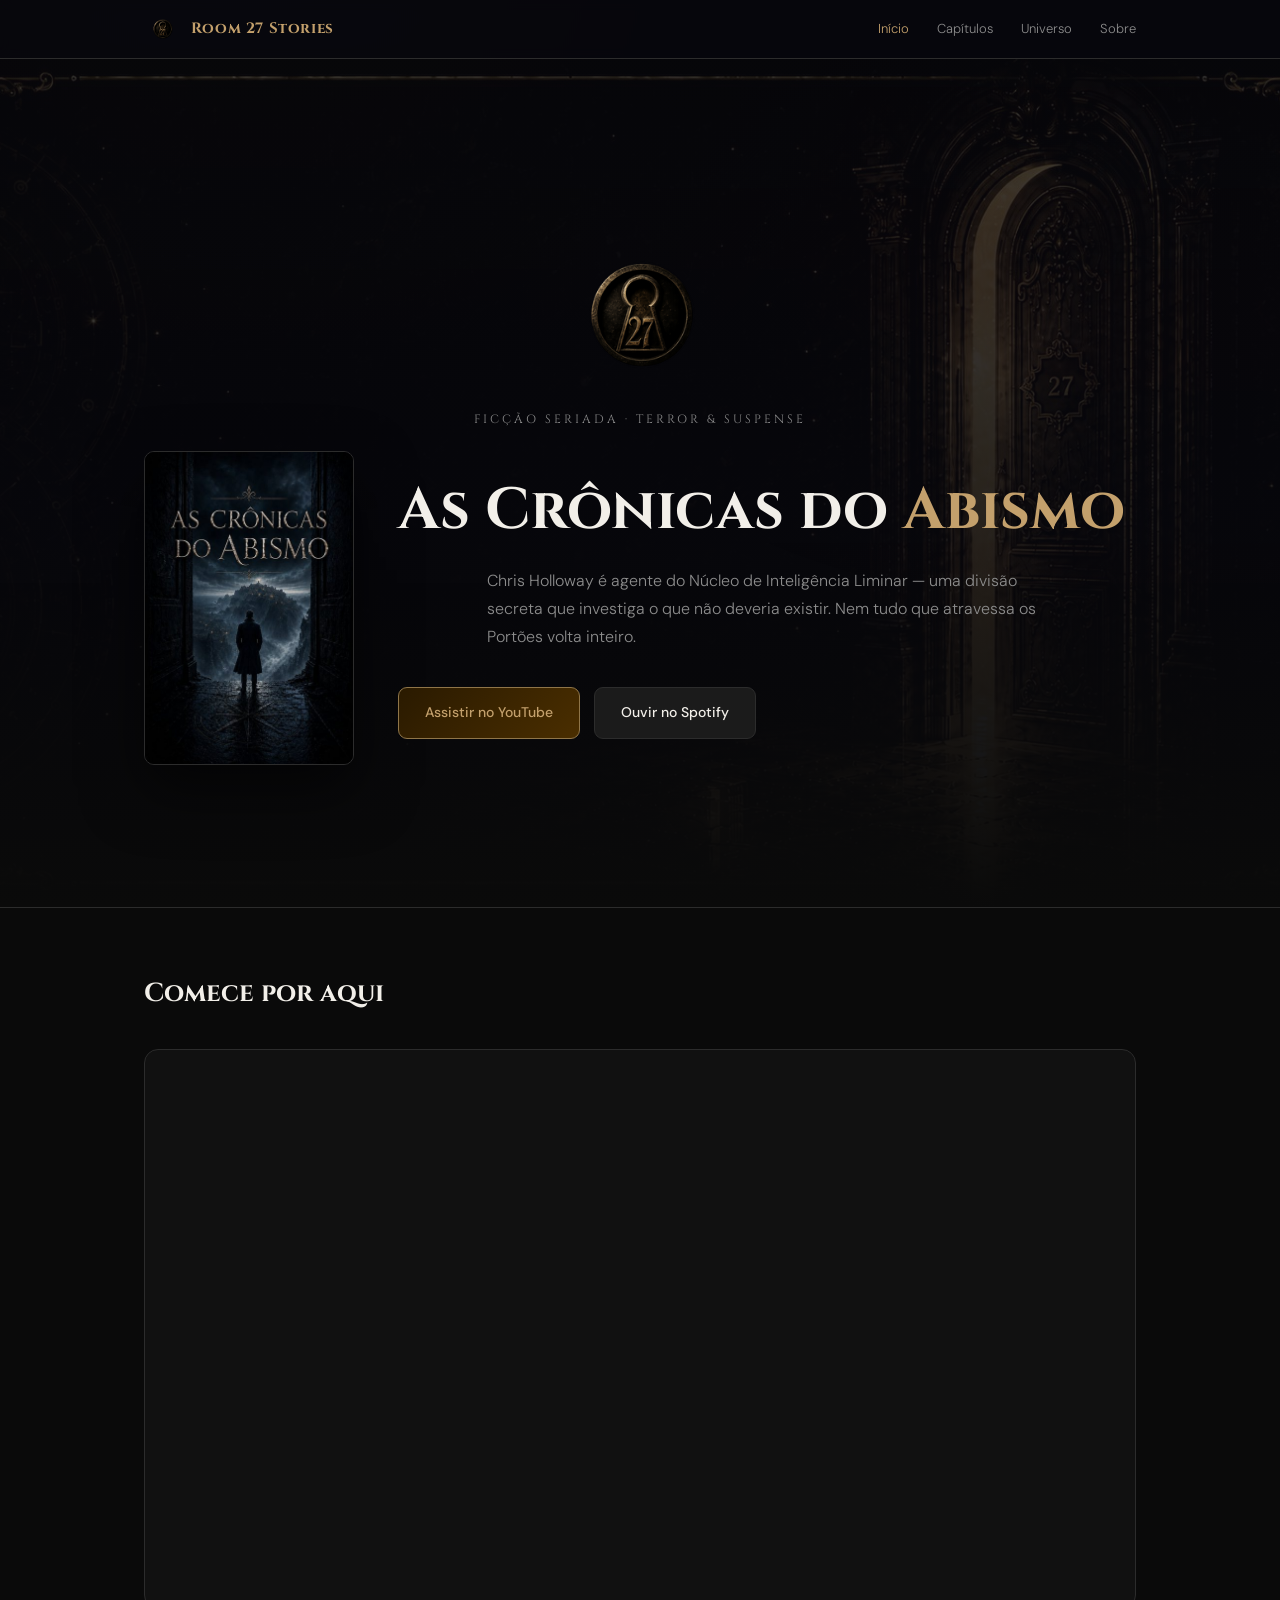
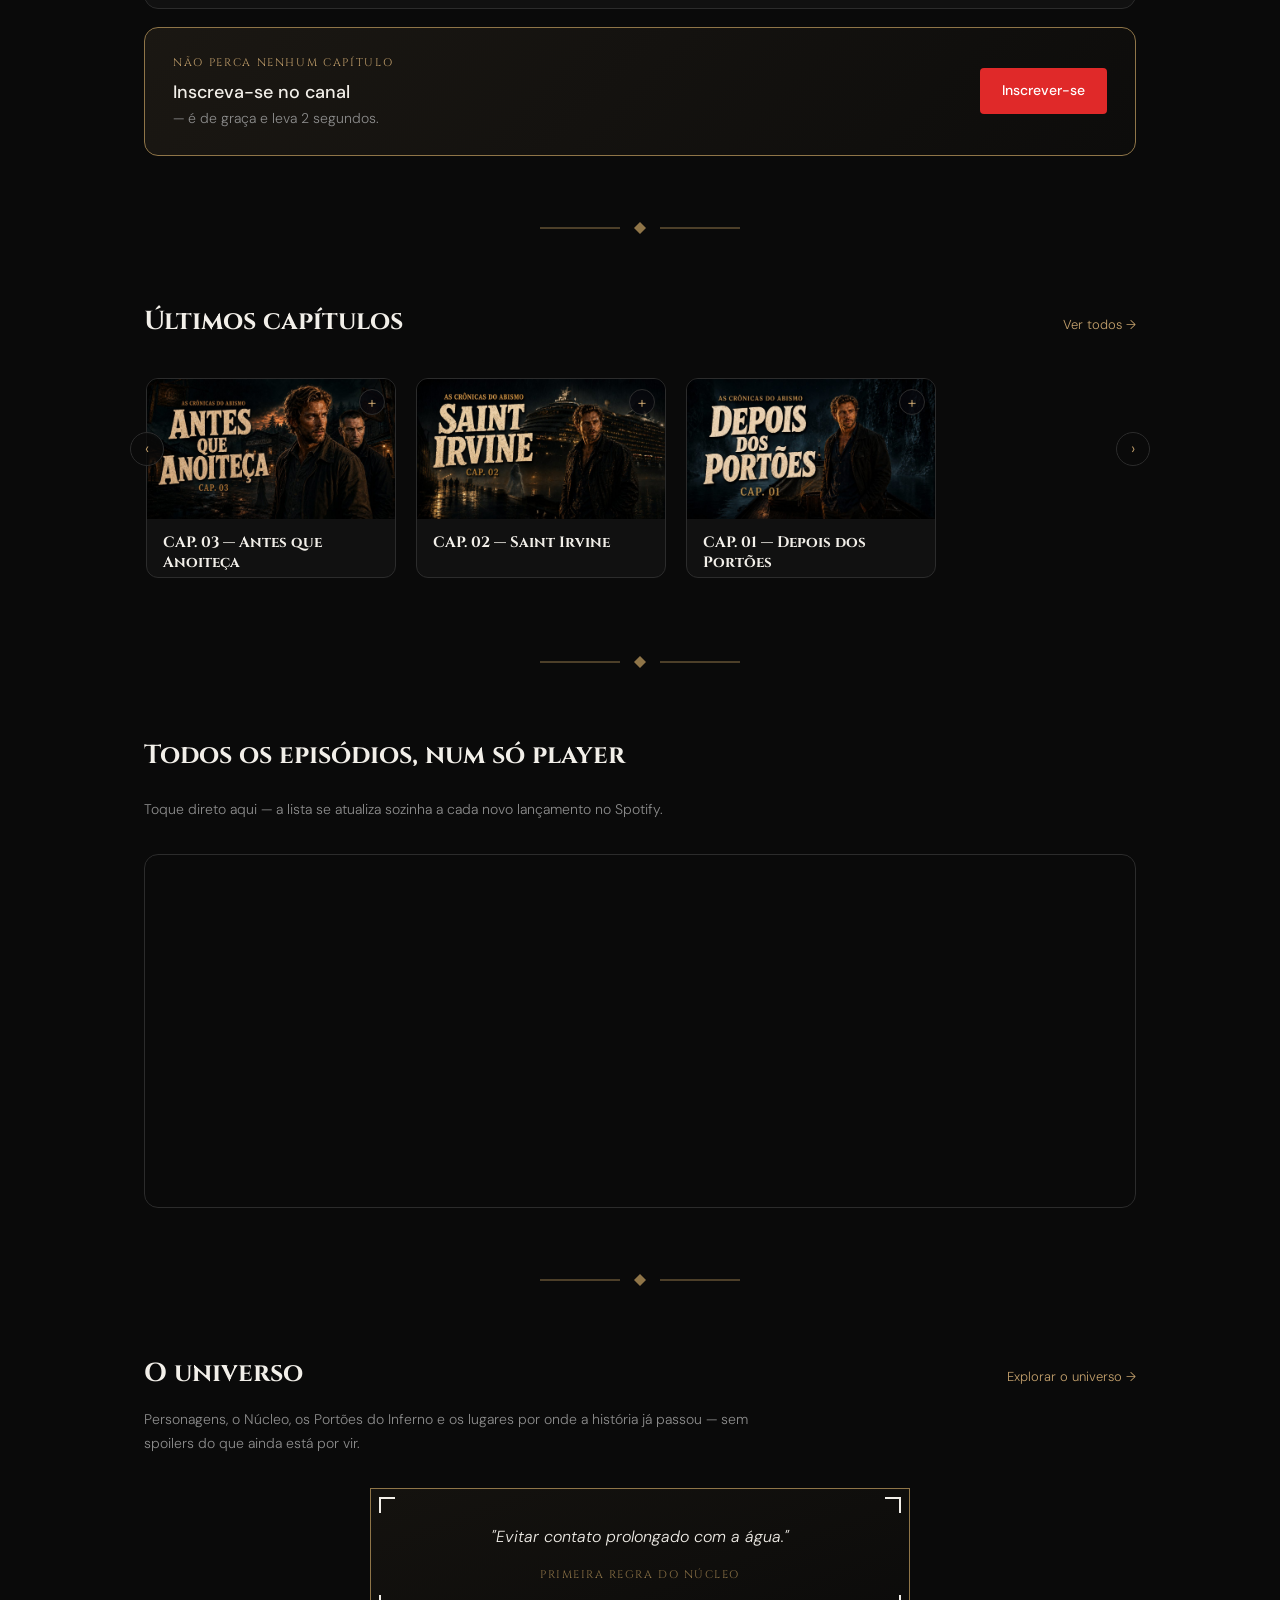
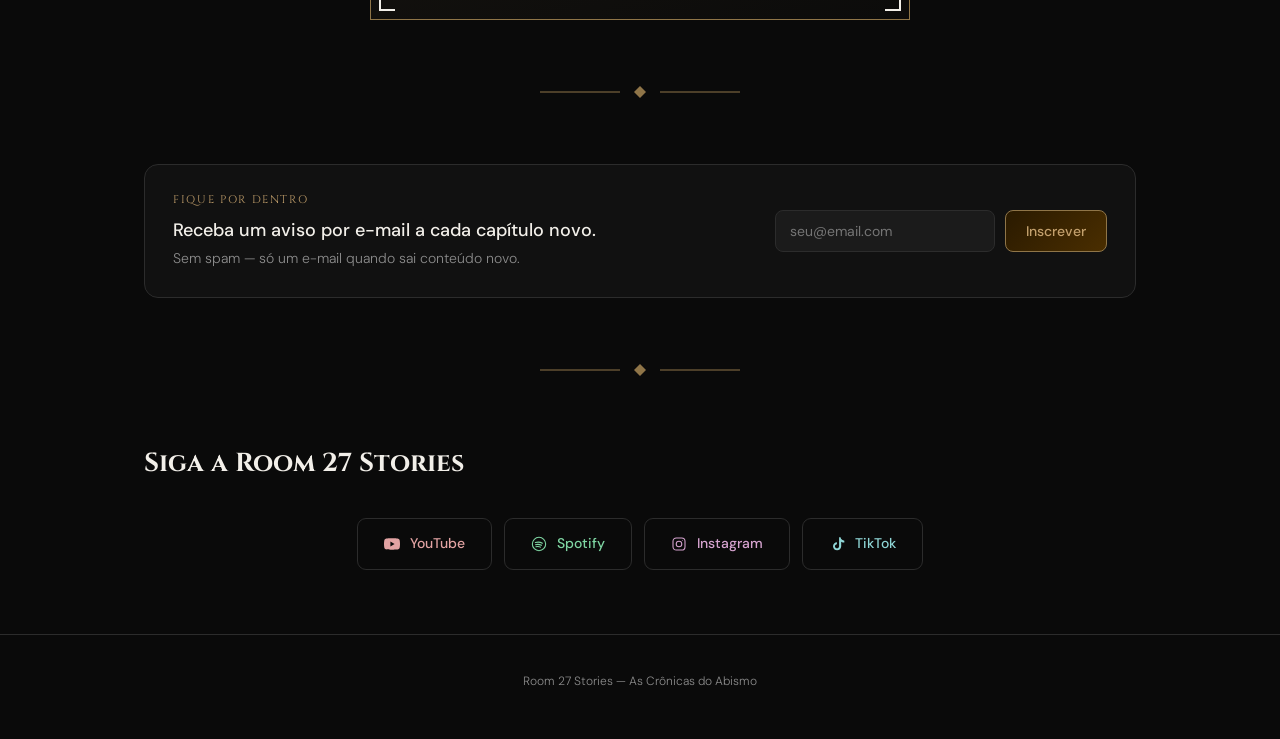
==== commit 8a850cc4: "layout adjustments" ====
--- a/index.html
+++ b/index.html
@@ -99,6 +99,8 @@
   </div>
 </section>
 
+<div class="ornament-divider"><svg viewBox="0 0 200 16" xmlns="http://www.w3.org/2000/svg"><line x1="0" y1="8" x2="80" y2="8" stroke="currentColor" stroke-width="1"/><path d="M100 2 L106 8 L100 14 L94 8 Z" fill="currentColor"/><line x1="120" y1="8" x2="200" y2="8" stroke="currentColor" stroke-width="1"/></svg></div>
+
 <section>
   <div class="wrap">
     <div class="section-head">
@@ -175,6 +177,8 @@
   </div>
 </section>
 
+<div class="ornament-divider"><svg viewBox="0 0 200 16" xmlns="http://www.w3.org/2000/svg"><line x1="0" y1="8" x2="80" y2="8" stroke="currentColor" stroke-width="1"/><path d="M100 2 L106 8 L100 14 L94 8 Z" fill="currentColor"/><line x1="120" y1="8" x2="200" y2="8" stroke="currentColor" stroke-width="1"/></svg></div>
+
 <section>
   <div class="wrap">
     <div class="section-head">
@@ -187,6 +191,8 @@
   </div>
 </section>
 
+<div class="ornament-divider"><svg viewBox="0 0 200 16" xmlns="http://www.w3.org/2000/svg"><line x1="0" y1="8" x2="80" y2="8" stroke="currentColor" stroke-width="1"/><path d="M100 2 L106 8 L100 14 L94 8 Z" fill="currentColor"/><line x1="120" y1="8" x2="200" y2="8" stroke="currentColor" stroke-width="1"/></svg></div>
+
 <section>
   <div class="wrap">
     <div class="section-head">
@@ -194,9 +200,18 @@
       <a class="see-all" href="universo.html">Explorar o universo →</a>
     </div>
     <p class="section-intro">Personagens, o Núcleo, os Portões do Inferno e os lugares por onde a história já passou — sem spoilers do que ainda está por vir.</p>
-    <blockquote class="quote-block">"Evitar contato prolongado com a água." — primeira regra do Núcleo</blockquote>
-  </div>
-</section>
+    <blockquote class="artifact-plate">
+      <span class="artifact-corner tl"></span>
+      <span class="artifact-corner tr"></span>
+      <span class="artifact-corner bl"></span>
+      <span class="artifact-corner br"></span>
+      <p class="artifact-quote">"Evitar contato prolongado com a água."</p>
+      <div class="artifact-source">Primeira regra do Núcleo</div>
+    </blockquote>
+  </div>
+</section>
+
+<div class="ornament-divider"><svg viewBox="0 0 200 16" xmlns="http://www.w3.org/2000/svg"><line x1="0" y1="8" x2="80" y2="8" stroke="currentColor" stroke-width="1"/><path d="M100 2 L106 8 L100 14 L94 8 Z" fill="currentColor"/><line x1="120" y1="8" x2="200" y2="8" stroke="currentColor" stroke-width="1"/></svg></div>
 
 <section>
   <div class="wrap">
@@ -213,6 +228,8 @@
     </div>
   </div>
 </section>
+
+<div class="ornament-divider"><svg viewBox="0 0 200 16" xmlns="http://www.w3.org/2000/svg"><line x1="0" y1="8" x2="80" y2="8" stroke="currentColor" stroke-width="1"/><path d="M100 2 L106 8 L100 14 L94 8 Z" fill="currentColor"/><line x1="120" y1="8" x2="200" y2="8" stroke="currentColor" stroke-width="1"/></svg></div>
 
 <section>
   <div class="wrap">
--- a/style.css
+++ b/style.css
@@ -572,7 +572,29 @@
 .tl-title{font-size:15px;font-weight:500;color:var(--text);margin-bottom:6px;}
 .tl-desc{font-size:13px;color:var(--muted);max-width:600px;}
 
-/* QUOTE BLOCK */
+/* ARTIFACT PLATE (citação estilo documento do universo) */
+.artifact-plate{
+  position:relative;
+  max-width:540px;
+  margin:0 auto;
+  padding:34px 40px;
+  border:1px solid var(--gold-dim);
+  background:linear-gradient(160deg, rgba(143,117,72,0.08), rgba(143,117,72,0.02));
+  text-align:center;
+}
+.artifact-corner{position:absolute;width:16px;height:16px;border-color:var(--gold-dim);}
+.artifact-corner.tl{top:8px;left:8px;border-top:2px solid;border-left:2px solid;}
+.artifact-corner.tr{top:8px;right:8px;border-top:2px solid;border-right:2px solid;}
+.artifact-corner.bl{bottom:8px;left:8px;border-bottom:2px solid;border-left:2px solid;}
+.artifact-corner.br{bottom:8px;right:8px;border-bottom:2px solid;border-right:2px solid;}
+.artifact-quote{font-family:'DM Sans',sans-serif;font-style:italic;font-size:16px;color:var(--text);line-height:1.7;margin:0;}
+.artifact-source{font-family:'Cinzel',serif;font-size:11px;letter-spacing:0.14em;text-transform:uppercase;color:var(--gold-dim);margin-top:16px;}
+
+/* ORNAMENT DIVIDER */
+.ornament-divider{display:flex;align-items:center;justify-content:center;color:var(--gold-dim);margin:0 auto;width:100%;max-width:280px;}
+.ornament-divider svg{width:100%;height:16px;}
+
+/* QUOTE BLOCK (legado, mantido caso ainda usado em algum lugar) */
 .quote-block{
   border-left:2px solid var(--gold);
   padding:6px 20px;
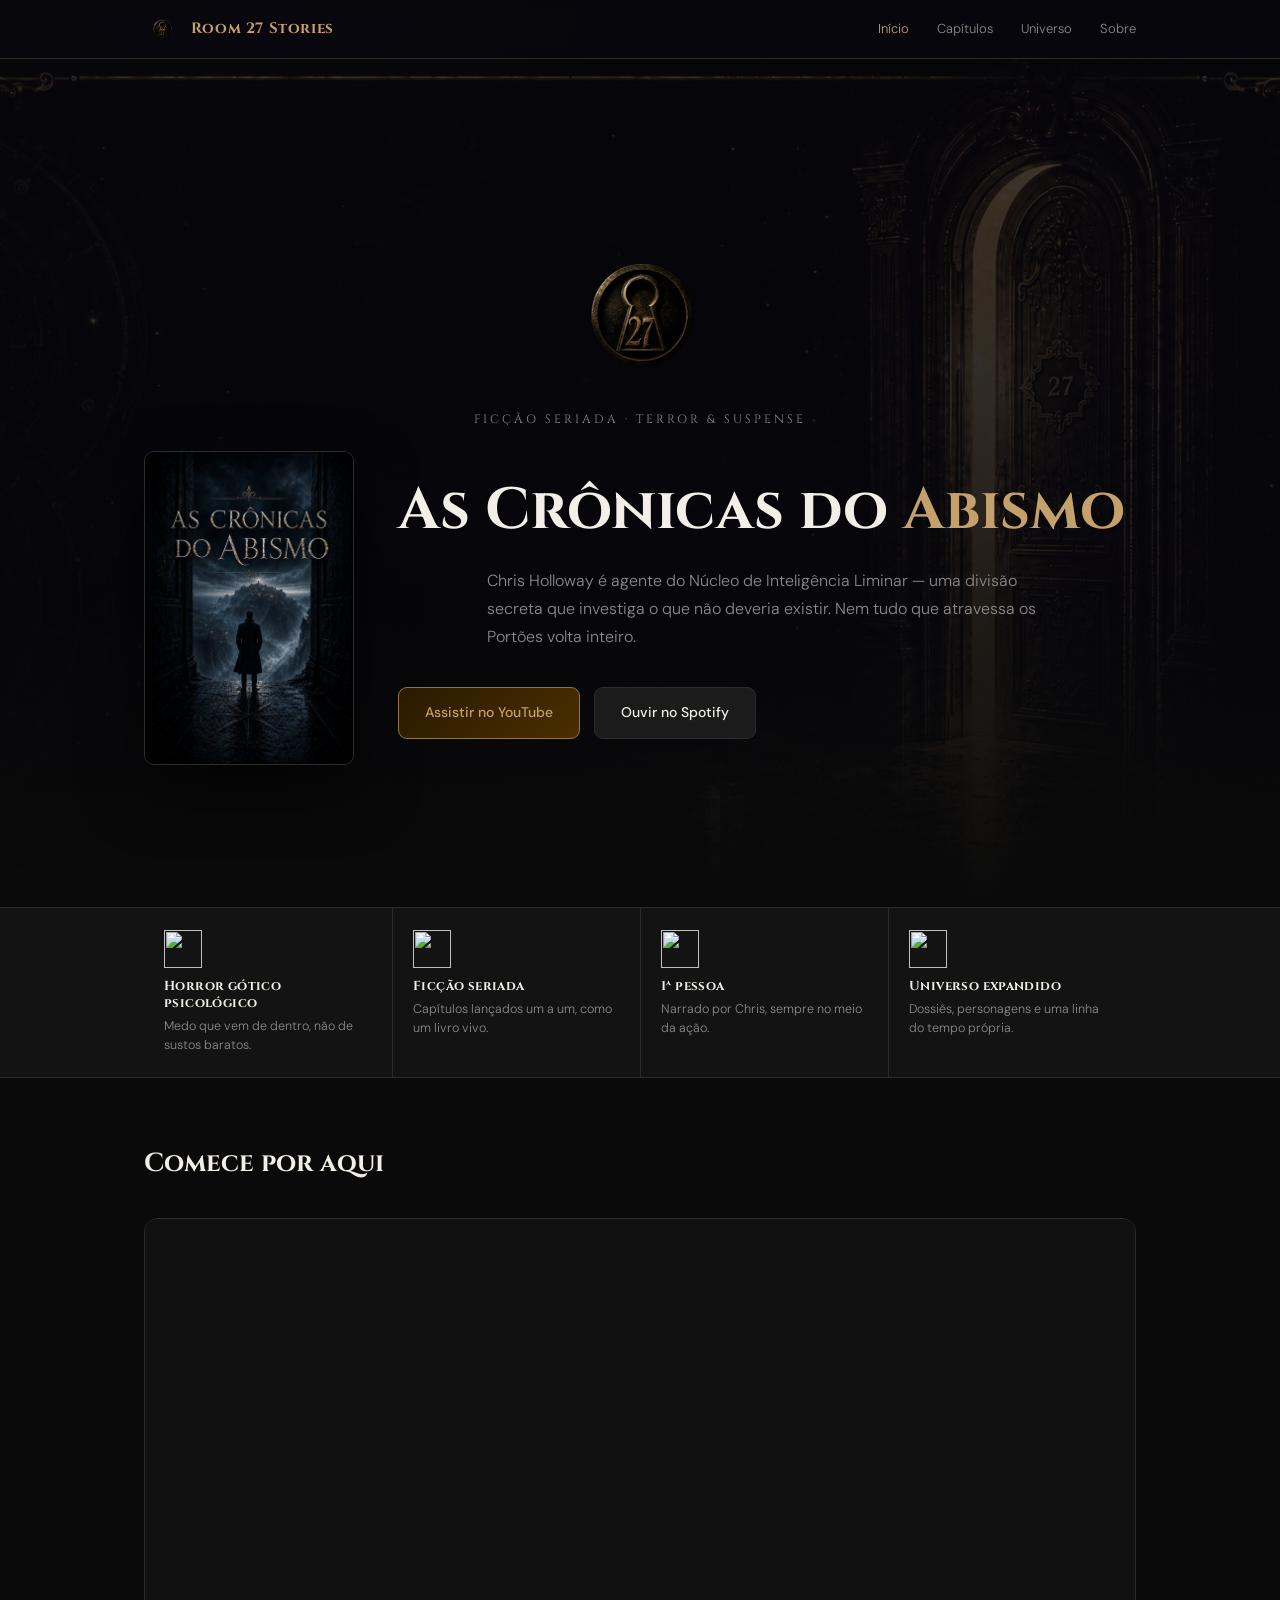
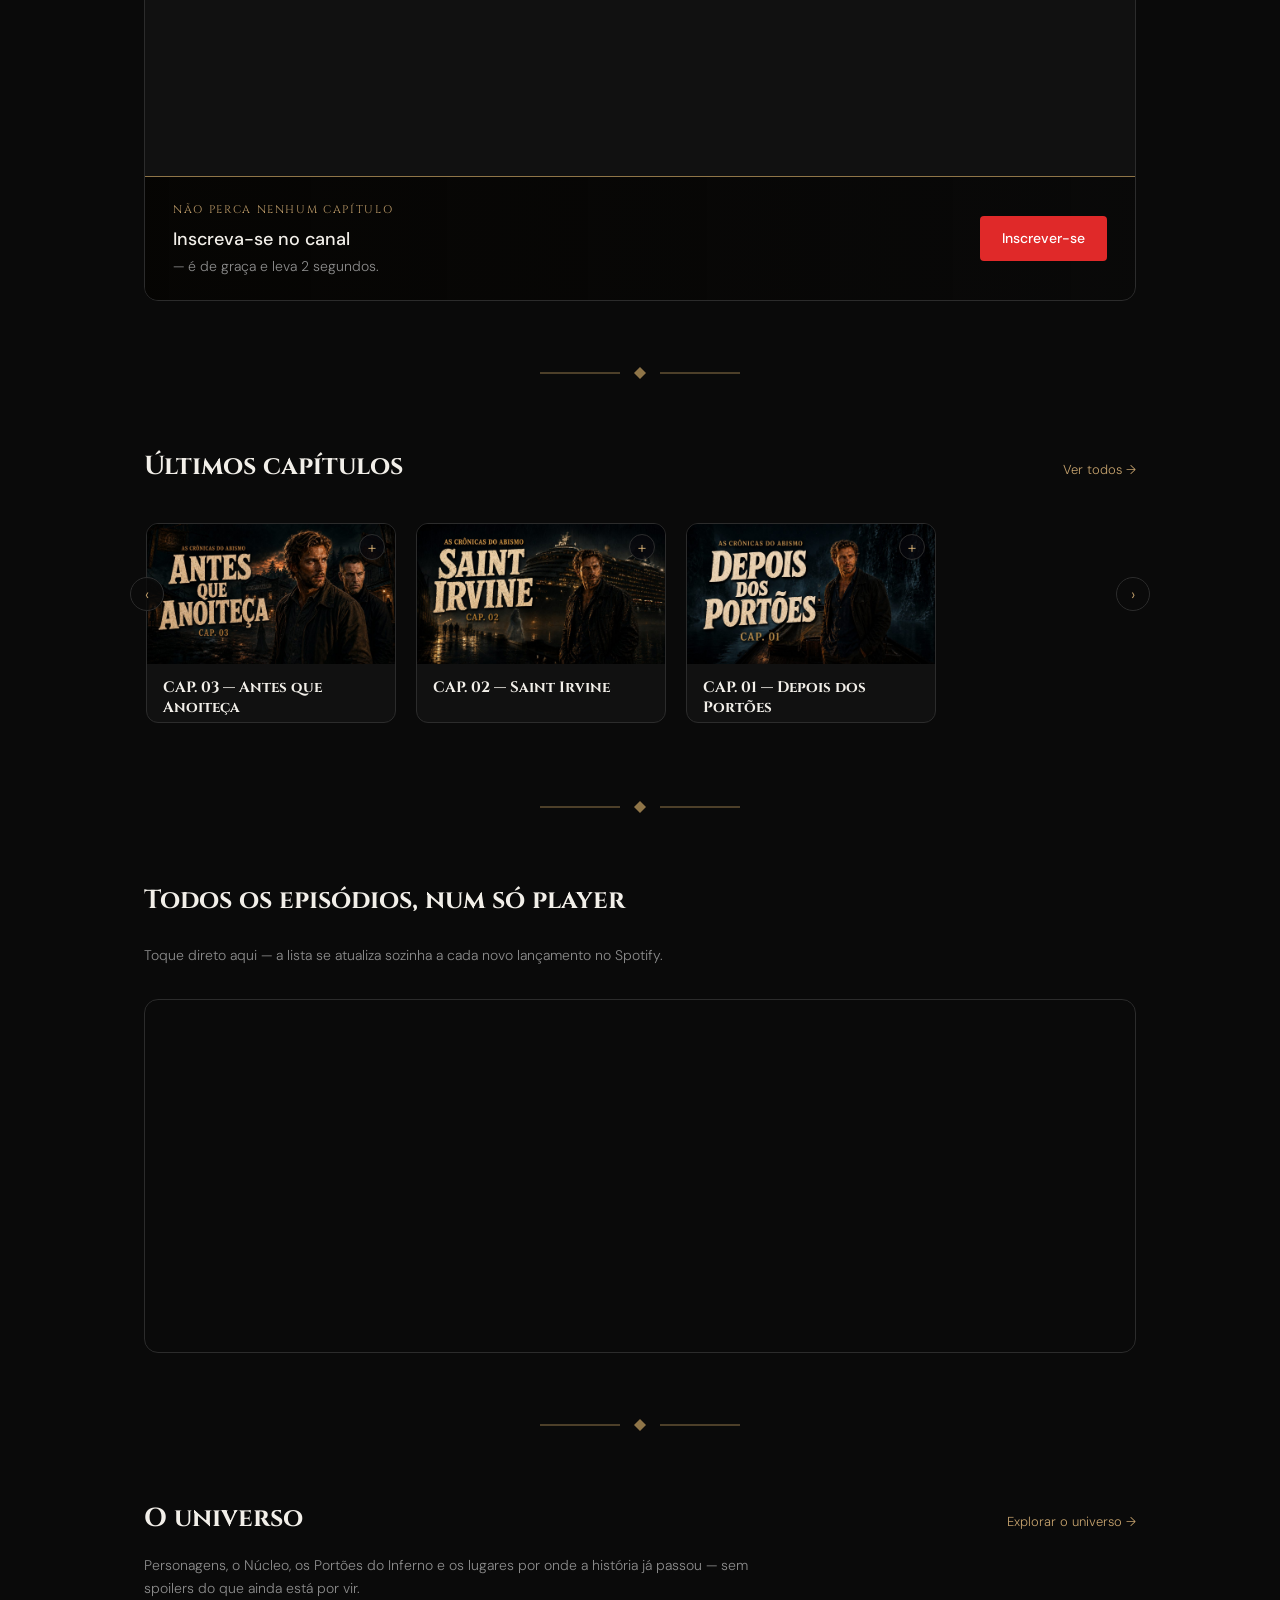
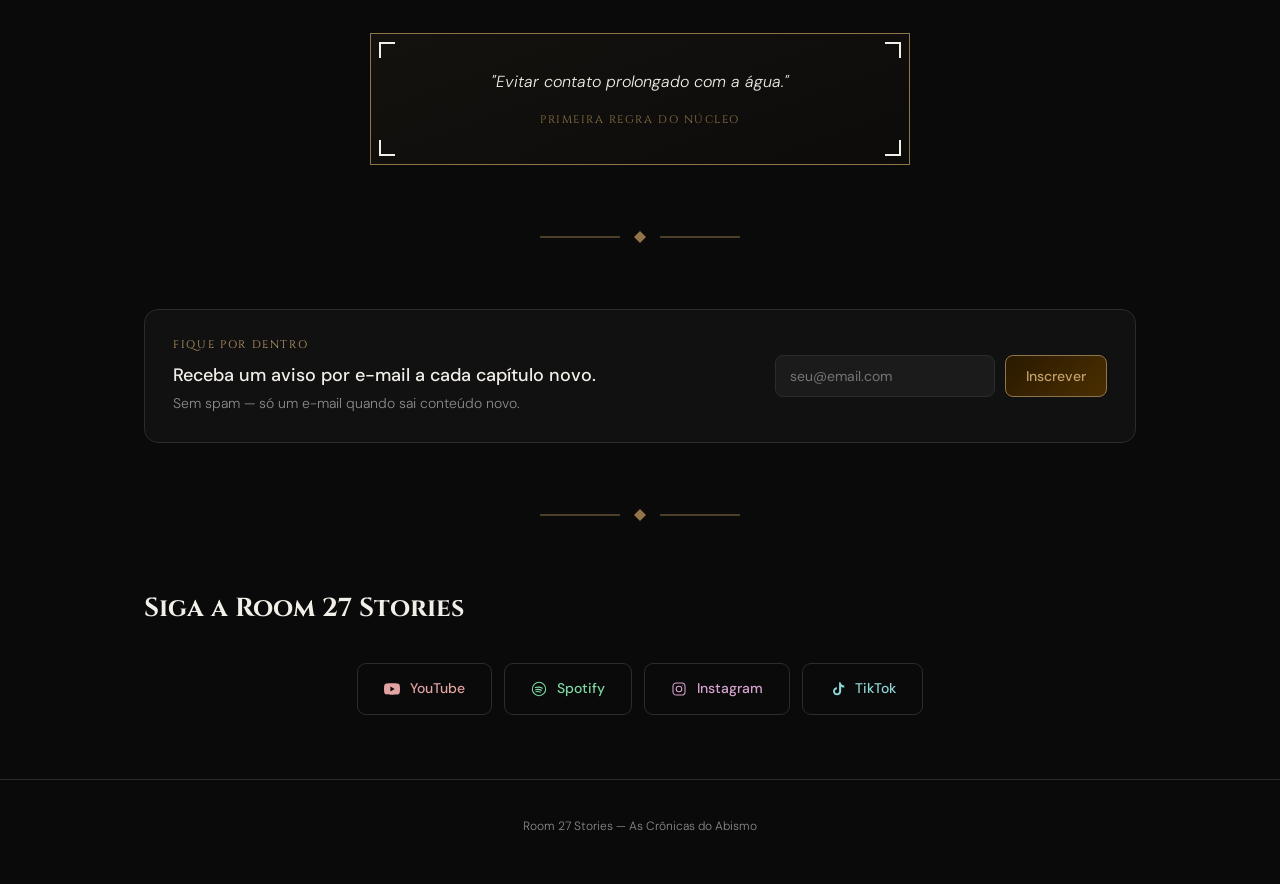
==== commit 7114c424: "website v2" ====
--- a/index.html
+++ b/index.html
@@ -81,20 +81,47 @@
   </div>
 </header>
 
+<div class="feature-band">
+  <div class="wrap">
+    <div class="feature">
+      <div class="feature-icon"><img src="assets/horror-gotico-psicologico.svg" alt=""></div>
+      <h4>Horror gótico<br>psicológico</h4>
+      <p>Medo que vem de dentro, não de sustos baratos.</p>
+    </div>
+    <div class="feature">
+      <div class="feature-icon"><img src="assets/ficcao-seriada.svg" alt=""></div>
+      <h4>Ficção seriada</h4>
+      <p>Capítulos lançados um a um, como um livro vivo.</p>
+    </div>
+    <div class="feature">
+      <div class="feature-icon"><img src="assets/primeira-pessoa.svg" alt=""></div>
+      <h4>1ª pessoa</h4>
+      <p>Narrado por Chris, sempre no meio da ação.</p>
+    </div>
+    <div class="feature">
+      <div class="feature-icon"><img src="assets/universo-expandido.svg" alt=""></div>
+      <h4>Universo expandido</h4>
+      <p>Dossiês, personagens e uma linha do tempo própria.</p>
+    </div>
+  </div>
+</div>
+
 <section>
   <div class="wrap">
     <div class="section-head">
       <h2>Comece por aqui</h2>
     </div>
-    <div class="video-embed">
-      <iframe src="https://www.youtube.com/embed/58pAwCtR8oM" title="Bem-vinda à Room 27 Stories" allow="accelerometer; autoplay; clipboard-write; encrypted-media; gyroscope; picture-in-picture" allowfullscreen loading="lazy"></iframe>
-    </div>
-    <div class="subscribe-cta">
-      <div class="subscribe-copy">
-        <div class="subscribe-kicker">NÃO PERCA NENHUM CAPÍTULO</div>
-        <div class="subscribe-title">Inscreva-se no canal <span class="subscribe-sub">— é de graça e leva 2 segundos.</span></div>
-      </div>
-      <a class="subscribe-btn-yt" href="http://www.youtube.com/@room27_stories?sub_confirmation=1" target="_blank" rel="noopener">Inscrever-se</a>
+    <div class="video-block">
+      <div class="video-embed">
+        <iframe src="https://www.youtube.com/embed/58pAwCtR8oM" title="Bem-vinda à Room 27 Stories" allow="accelerometer; autoplay; clipboard-write; encrypted-media; gyroscope; picture-in-picture" allowfullscreen loading="lazy"></iframe>
+      </div>
+      <div class="subscribe-cta">
+        <div class="subscribe-copy">
+          <div class="subscribe-kicker">NÃO PERCA NENHUM CAPÍTULO</div>
+          <div class="subscribe-title">Inscreva-se no canal <span class="subscribe-sub">— é de graça e leva 2 segundos.</span></div>
+        </div>
+        <a class="subscribe-btn-yt" href="http://www.youtube.com/@room27_stories?sub_confirmation=1" target="_blank" rel="noopener">Inscrever-se</a>
+      </div>
     </div>
   </div>
 </section>
--- a/style.css
+++ b/style.css
@@ -133,19 +133,29 @@
   .newsletter-form input[type="email"]{flex:1;min-width:0;}
 }
 
-/* SUBSCRIBE CTA */
+/* VIDEO + SUBSCRIBE CTA — bloco único, banner real de fundo */
+.video-block{border:1px solid var(--border);border-radius:14px;overflow:hidden;}
+.video-block .video-embed{border:none;border-radius:0;}
 .subscribe-cta{
-  margin-top:18px;
-  padding:26px 28px;
-  border:1px solid var(--gold-dim);
-  border-radius:14px;
-  background:linear-gradient(135deg, rgba(195,160,108,0.09), rgba(195,160,108,0.02));
+  position:relative;
+  padding:24px 28px;
+  background-image:url('assets/subscribe-banner.jpg');
+  background-size:cover;
+  background-position:75% center;
   display:flex;
   align-items:center;
   justify-content:space-between;
   gap:24px;
   flex-wrap:wrap;
-}
+  border-top:1px solid var(--gold-dim);
+  min-height:120px;
+}
+.subscribe-cta::before{
+  content:"";
+  position:absolute;inset:0;
+  background:linear-gradient(90deg, rgba(6,5,3,.92) 0%, rgba(6,5,3,.6) 45%, rgba(6,5,3,.15) 100%);
+}
+.subscribe-cta > *{position:relative;z-index:2;}
 .subscribe-kicker{
   font-family:'Cinzel',serif;
   font-size:11px;
@@ -172,6 +182,41 @@
   .subscribe-title{max-width:none;}
 }
 
+/* FEATURE BAND — 4 recursos com ícones */
+.feature-band{border-bottom:1px solid var(--border);background:var(--surface);}
+.feature-band .wrap{display:grid;grid-template-columns:repeat(4,1fr);gap:0;}
+.feature{padding:22px 20px;border-left:1px solid var(--border);}
+.feature:first-child{border-left:none;}
+.feature-icon{margin-bottom:10px;}
+.feature-icon img{width:38px;height:38px;display:block;}
+.feature h4{font-family:'Cinzel',serif;font-size:13px;letter-spacing:.03em;color:var(--text);margin-bottom:5px;line-height:1.3;}
+.feature p{font-size:12.5px;color:var(--muted);line-height:1.5;}
+@media (max-width:760px){
+  .feature-band .wrap{grid-template-columns:repeat(2,1fr);}
+  .feature:nth-child(3){border-left:none;}
+}
+@media (max-width:480px){
+  .feature-band .wrap{grid-template-columns:1fr;}
+  .feature{border-left:none !important;border-top:1px solid var(--border);}
+  .feature:first-child{border-top:none;}
+}
+
+/* SÉRIE PRINCIPAL E DOSSIÊS — faixas full-width com fundo destacado */
+.chapters-band{position:relative;overflow:hidden;padding:34px 0;border-top:1px solid var(--border);border-bottom:1px solid var(--border);}
+.chapters-band .cb-bg{position:absolute;inset:0;width:100%;height:100%;object-fit:cover;opacity:.32;}
+.chapters-band .cb-fade{position:absolute;inset:0;background:linear-gradient(180deg, rgba(10,10,10,.68), rgba(10,10,10,.9) 70%, var(--bg));}
+.chapters-band .wrap{position:relative;z-index:2;}
+.dossies-band{position:relative;overflow:hidden;padding:34px 0;border-top:1px solid var(--border);border-bottom:1px solid var(--border);}
+.dossies-band .cb-bg{position:absolute;inset:0;width:100%;height:100%;object-fit:cover;opacity:.28;}
+.dossies-band .cb-fade{position:absolute;inset:0;background:linear-gradient(180deg, rgba(10,10,10,.7), rgba(10,10,10,.92) 70%, var(--bg));}
+.dossies-band .wrap{position:relative;z-index:2;}
+.cf-header{font-family:'Cinzel',serif;font-weight:700;font-size:22px;text-align:center;letter-spacing:.08em;margin-bottom:18px;}
+.cf-body{display:flex;gap:20px;align-items:flex-start;}
+.cf-lead{width:170px;flex-shrink:0;border-radius:8px;border:1px solid var(--border);object-fit:contain;background:var(--card);}
+.dossies-note{text-align:center;font-size:14px;color:var(--muted);max-width:560px;margin:0 auto 20px;line-height:1.6;}
+.dossies-row{display:flex;gap:20px;align-items:flex-start;}
+.dossies-lead{width:190px;flex-shrink:0;border-radius:8px;border:1px solid var(--border);object-fit:cover;aspect-ratio:9/16;}
+
 /* NETFLIX-STYLE CAROUSEL */
 .carousel{position:relative;}
 .carousel-track{
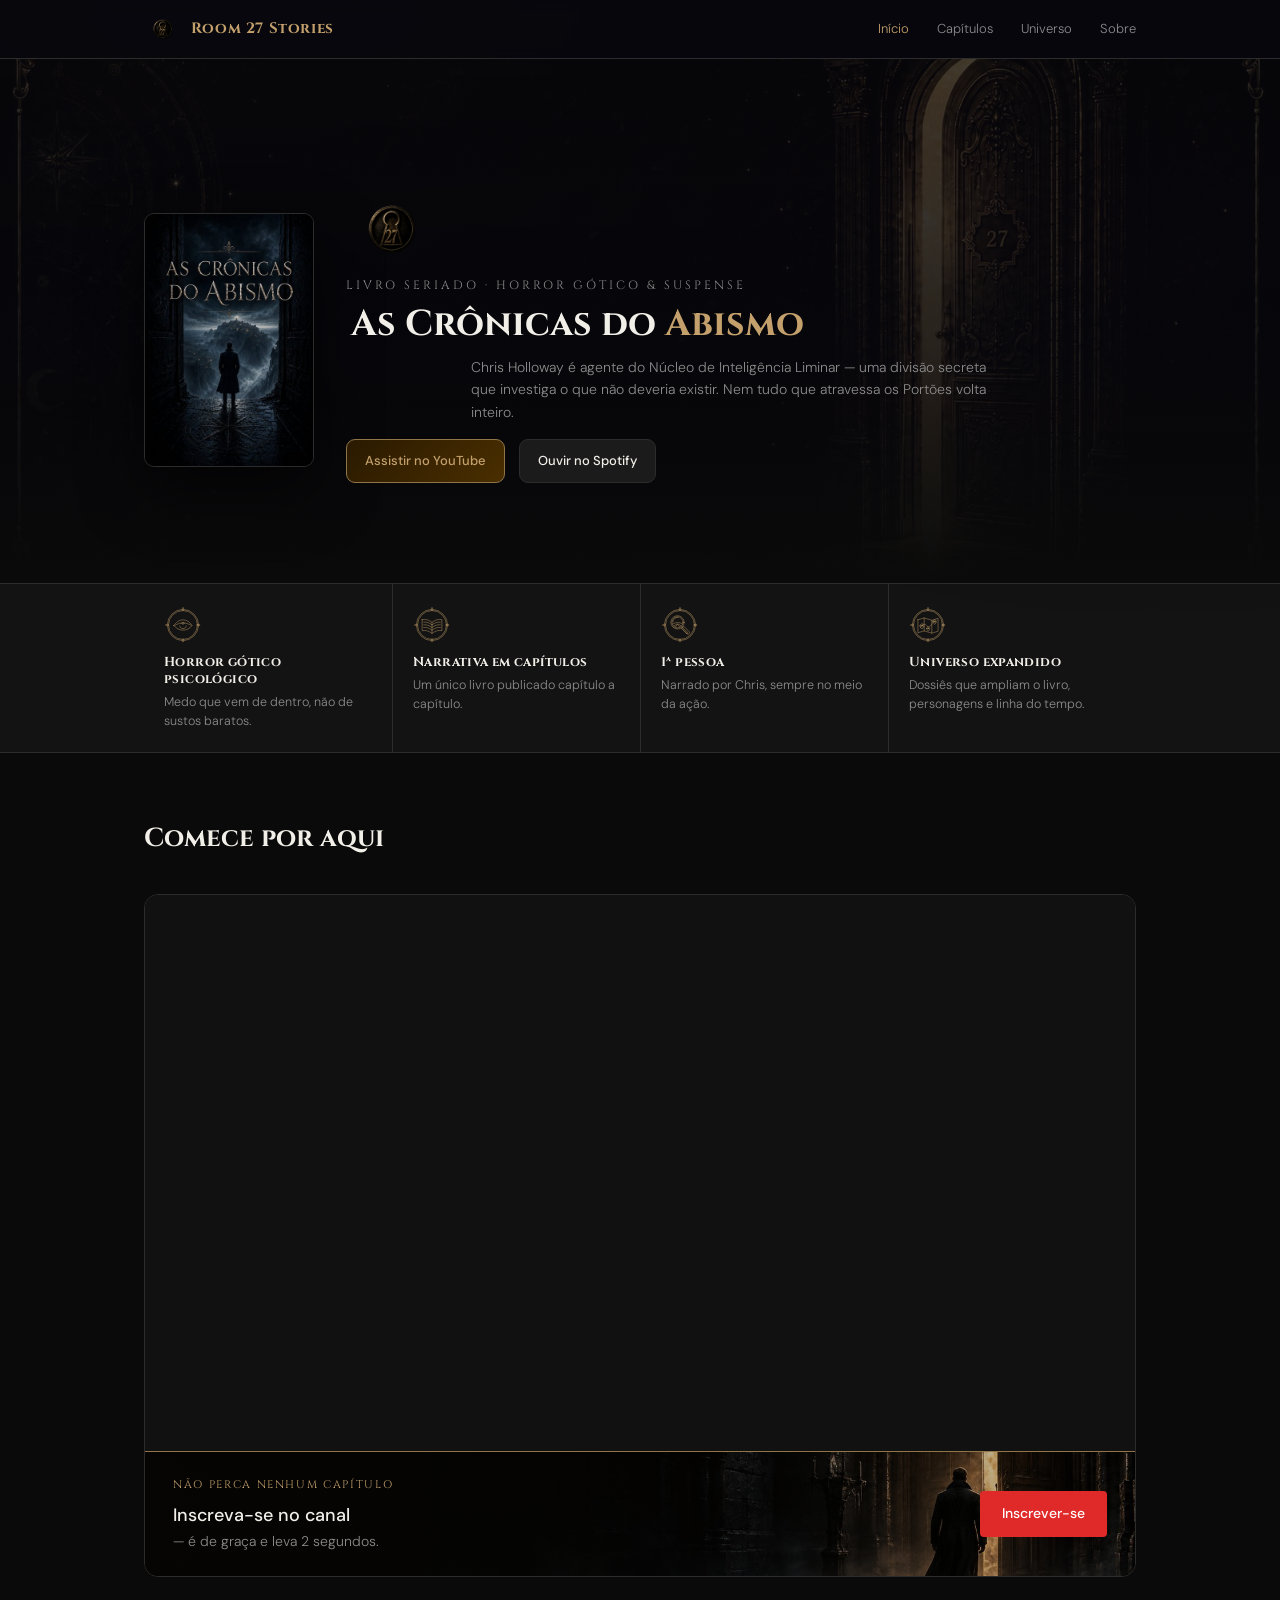
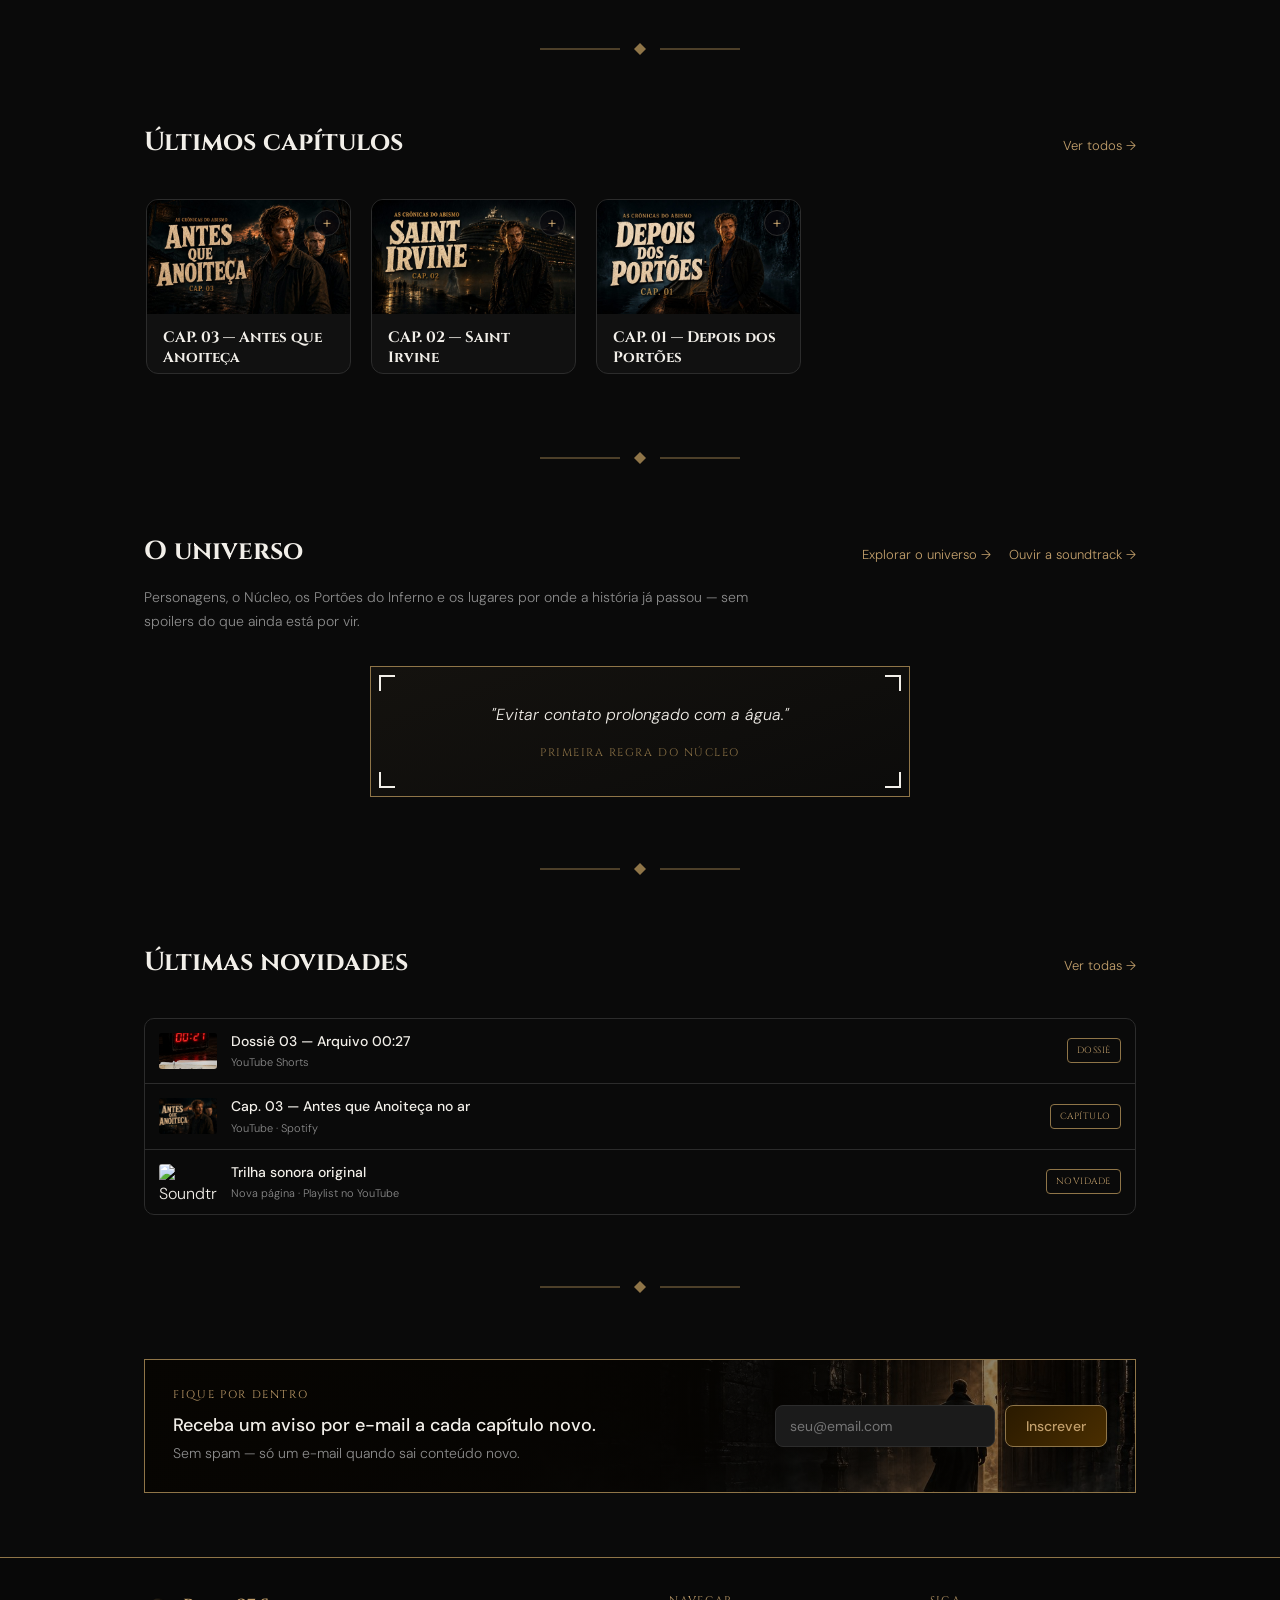
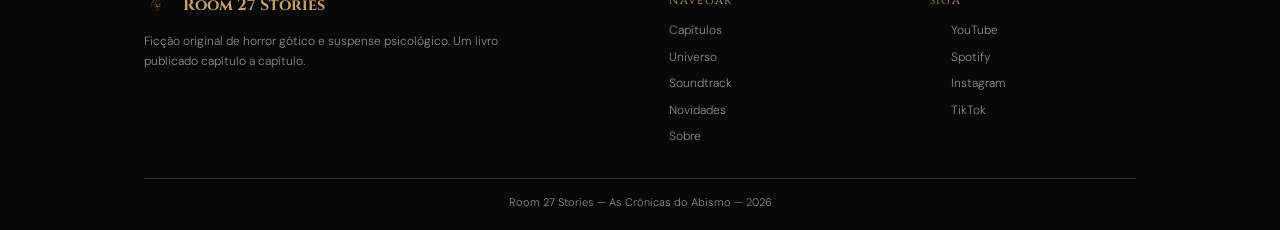
==== commit 6d9cf301: "website v3" ====
--- a/index.html
+++ b/index.html
@@ -3,19 +3,19 @@
 <head>
 <meta charset="UTF-8">
 <meta name="viewport" content="width=device-width, initial-scale=1.0">
-<title>As Crônicas do Abismo — Podcast de Terror e Suspense Original | Room 27 Stories</title>
-<meta name="description" content="As Crônicas do Abismo: ficção seriada de terror e suspense psicológico, narrada em primeira pessoa por Chris Holloway, agente do Núcleo de Inteligência Liminar (NIL). Ouça no Spotify e assista no YouTube.">
+<title>As Crônicas do Abismo — Livro de Terror Narrado | Room 27 Stories</title>
+<meta name="description" content="As Crônicas do Abismo é um livro seriado de horror gótico e suspense psicológico, narrado em primeira pessoa por Chris Holloway. Acompanhe os capítulos no YouTube.">
 <link rel="canonical" href="https://room27stories.github.io/">
 <meta property="og:type" content="website">
 <meta property="og:site_name" content="Room 27 Stories">
 <meta property="og:title" content="As Crônicas do Abismo — Room 27 Stories">
-<meta property="og:description" content="Ficção seriada de terror e suspense psicológico, narrada em primeira pessoa. Ouça no Spotify e assista no YouTube.">
+<meta property="og:description" content="Um livro seriado de horror gótico e suspense psicológico, narrado em primeira pessoa. Novos capítulos no YouTube.">
 <meta property="og:url" content="https://room27stories.github.io/">
 <meta property="og:image" content="https://room27stories.github.io/assets/book-cover.jpg">
 <meta property="og:locale" content="pt_BR">
 <meta name="twitter:card" content="summary_large_image">
 <meta name="twitter:title" content="As Crônicas do Abismo — Room 27 Stories">
-<meta name="twitter:description" content="Ficção seriada de terror e suspense psicológico, narrada em primeira pessoa. Ouça no Spotify e assista no YouTube.">
+<meta name="twitter:description" content="Um livro seriado de horror gótico e suspense psicológico, narrado em primeira pessoa. Novos capítulos no YouTube.">
 <meta name="twitter:image" content="https://room27stories.github.io/assets/book-cover.jpg">
 <link rel="icon" href="assets/logo-mark.png">
 <link rel="preconnect" href="https://fonts.googleapis.com">
@@ -25,15 +25,15 @@
 <script type="application/ld+json">
 {
   "@context": "https://schema.org",
-  "@type": "PodcastSeries",
-  "@id": "https://room27stories.github.io/#podcast",
+  "@type": "Book",
+  "@id": "https://room27stories.github.io/#book",
   "url": "https://room27stories.github.io/",
   "name": "As Crônicas do Abismo",
-  "description": "Ficção seriada de terror e suspense psicológico, narrada em primeira pessoa por Chris Holloway, agente do Núcleo de Inteligência Liminar (NIL).",
+  "description": "Livro seriado de horror gótico e suspense psicológico, narrado em primeira pessoa por Chris Holloway, agente do Núcleo de Inteligência Liminar (NIL).",
   "image": "https://room27stories.github.io/assets/book-cover.jpg",
   "inLanguage": "pt-BR",
-  "genre": ["Terror", "Suspense", "Ficção seriada"],
-  "webFeed": "https://www.youtube.com/feeds/videos.xml?channel_id=UCHivDsSS-gan9uQ7LDHGSPg",
+  "genre": ["Horror gótico", "Suspense psicológico", "Ficção seriada"],
+  "author": {"@type": "Person", "name": "Chris Holloway"},
   "publisher": {
     "@type": "Organization",
     "name": "Room 27 Stories",
@@ -61,15 +61,15 @@
   </div>
 </nav>
 
-<header class="hero hero-bg">
+<header class="hero hero-bg home-hero">
   <img class="bg-img" src="assets/bg-door.jpg" srcset="assets/bg-door-800.jpg 800w, assets/bg-door.jpg 1600w" sizes="100vw" alt="">
   <div class="bg-fade"></div>
   <div class="wrap">
-    <img class="hero-mark" src="assets/logo-mark.png" alt="Room 27 Stories">
-    <div class="kicker" style="text-align:center;">FICÇÃO SERIADA · TERROR & SUSPENSE</div>
     <div class="hero-columns">
       <img class="hero-cover" src="assets/book-cover.jpg" srcset="assets/book-cover-420.jpg 420w, assets/book-cover.jpg 700w" sizes="(max-width: 680px) 170px, 210px" alt="Capa de As Crônicas do Abismo">
       <div class="hero-text">
+        <img class="hero-mark" src="assets/logo-mark.png" alt="Room 27 Stories">
+        <div class="kicker">LIVRO SERIADO · HORROR GÓTICO &amp; SUSPENSE</div>
         <h1>As Crônicas do <em>Abismo</em></h1>
         <p class="lede">Chris Holloway é agente do Núcleo de Inteligência Liminar — uma divisão secreta que investiga o que não deveria existir. Nem tudo que atravessa os Portões volta inteiro.</p>
         <div class="cta-row">
@@ -90,8 +90,8 @@
     </div>
     <div class="feature">
       <div class="feature-icon"><img src="assets/ficcao-seriada.svg" alt=""></div>
-      <h4>Ficção seriada</h4>
-      <p>Capítulos lançados um a um, como um livro vivo.</p>
+      <h4>Narrativa em capítulos</h4>
+      <p>Um único livro publicado capítulo a capítulo.</p>
     </div>
     <div class="feature">
       <div class="feature-icon"><img src="assets/primeira-pessoa.svg" alt=""></div>
@@ -101,7 +101,7 @@
     <div class="feature">
       <div class="feature-icon"><img src="assets/universo-expandido.svg" alt=""></div>
       <h4>Universo expandido</h4>
-      <p>Dossiês, personagens e uma linha do tempo própria.</p>
+      <p>Dossiês que ampliam o livro, personagens e linha do tempo.</p>
     </div>
   </div>
 </div>
@@ -135,7 +135,7 @@
       <a class="see-all" href="episodios.html">Ver todos →</a>
     </div>
     <div class="carousel">
-      <div class="carousel-nav prev" aria-label="Anterior">‹</div>
+      <button type="button" class="carousel-nav prev" aria-label="Anterior">‹</button>
       <div class="carousel-track">
 
       <div class="tour-card">
@@ -199,21 +199,7 @@
       </div>
 
     </div>
-      <div class="carousel-nav next" aria-label="Próximo">›</div>
-    </div>
-  </div>
-</section>
-
-<div class="ornament-divider"><svg viewBox="0 0 200 16" xmlns="http://www.w3.org/2000/svg"><line x1="0" y1="8" x2="80" y2="8" stroke="currentColor" stroke-width="1"/><path d="M100 2 L106 8 L100 14 L94 8 Z" fill="currentColor"/><line x1="120" y1="8" x2="200" y2="8" stroke="currentColor" stroke-width="1"/></svg></div>
-
-<section>
-  <div class="wrap">
-    <div class="section-head">
-      <h2>Todos os episódios, num só player</h2>
-    </div>
-    <p class="section-intro" style="margin-top:-12px;">Toque direto aqui — a lista se atualiza sozinha a cada novo lançamento no Spotify.</p>
-    <div class="spotify-embed">
-      <iframe style="border-radius:14px" src="https://open.spotify.com/embed/show/033fjDZGIqSqJn3BN5w8cd?utm_source=oembed" height="352" frameborder="0" allowfullscreen="" allow="autoplay; clipboard-write; encrypted-media; fullscreen; picture-in-picture" loading="lazy"></iframe>
+      <button type="button" class="carousel-nav next" aria-label="Próximo">›</button>
     </div>
   </div>
 </section>
@@ -224,7 +210,7 @@
   <div class="wrap">
     <div class="section-head">
       <h2>O universo</h2>
-      <a class="see-all" href="universo.html">Explorar o universo →</a>
+      <div class="section-actions"><a class="see-all" href="universo.html">Explorar o universo →</a><a class="see-all" href="soundtrack.html">Ouvir a soundtrack →</a></div>
     </div>
     <p class="section-intro">Personagens, o Núcleo, os Portões do Inferno e os lugares por onde a história já passou — sem spoilers do que ainda está por vir.</p>
     <blockquote class="artifact-plate">
@@ -242,37 +228,70 @@
 
 <section>
   <div class="wrap">
+    <div class="section-head">
+      <h2>Últimas novidades</h2>
+      <a class="see-all" href="novidades.html">Ver todas →</a>
+    </div>
+    <div class="updates-list">
+      <a class="update-item" href="https://youtube.com/shorts/saErcu6Up54" target="_blank" rel="noopener">
+        <img class="update-thumb" src="assets/dossie03-cover.jpg" alt="Dossiê 03 — Arquivo 00:27" loading="lazy">
+        <span><span class="update-title">Dossiê 03 — Arquivo 00:27</span><span class="update-meta">YouTube Shorts</span></span>
+        <span class="update-tag">DOSSIÊ</span>
+      </a>
+      <a class="update-item" href="https://youtu.be/-O4hzkXWmaE" target="_blank" rel="noopener">
+        <img class="update-thumb" src="assets/cap03-cover.jpg" alt="Capítulo 3 — Antes que Anoiteça" loading="lazy">
+        <span><span class="update-title">Cap. 03 — Antes que Anoiteça no ar</span><span class="update-meta">YouTube · Spotify</span></span>
+        <span class="update-tag">CAPÍTULO</span>
+      </a>
+      <a class="update-item" href="soundtrack.html">
+        <img class="update-thumb" src="assets/soundtrack-cover.jpg" alt="Soundtrack de As Crônicas do Abismo" loading="lazy">
+        <span><span class="update-title">Trilha sonora original</span><span class="update-meta">Nova página · Playlist no YouTube</span></span>
+        <span class="update-tag">NOVIDADE</span>
+      </a>
+    </div>
+  </div>
+</section>
+
+<div class="ornament-divider"><svg viewBox="0 0 200 16" xmlns="http://www.w3.org/2000/svg"><line x1="0" y1="8" x2="80" y2="8" stroke="currentColor" stroke-width="1"/><path d="M100 2 L106 8 L100 14 L94 8 Z" fill="currentColor"/><line x1="120" y1="8" x2="200" y2="8" stroke="currentColor" stroke-width="1"/></svg></div>
+
+<section>
+  <div class="wrap">
     <div class="newsletter-box">
       <div class="newsletter-copy">
         <div class="subscribe-kicker">FIQUE POR DENTRO</div>
         <div class="subscribe-title">Receba um aviso por e-mail a cada capítulo novo.</div>
-        <div class="subscribe-sub" style="display:block;margin-top:4px;">Sem spam — só um e-mail quando sai conteúdo novo.</div>
+        <div class="subscribe-sub newsletter-sub">Sem spam — só um e-mail quando sai conteúdo novo.</div>
       </div>
       <form action="https://buttondown.email/api/emails/embed-subscribe/room27_stories" method="post" target="popupwindow" onsubmit="window.open('https://buttondown.email/room27_stories', 'popupwindow')" class="newsletter-form">
         <input type="email" name="email" placeholder="seu@email.com" required>
-        <input type="submit" value="Inscrever">
+        <button type="submit">Inscrever</button>
       </form>
     </div>
   </div>
 </section>
 
-<div class="ornament-divider"><svg viewBox="0 0 200 16" xmlns="http://www.w3.org/2000/svg"><line x1="0" y1="8" x2="80" y2="8" stroke="currentColor" stroke-width="1"/><path d="M100 2 L106 8 L100 14 L94 8 Z" fill="currentColor"/><line x1="120" y1="8" x2="200" y2="8" stroke="currentColor" stroke-width="1"/></svg></div>
-
-<section>
-  <div class="wrap">
-    <div class="section-head"><h2>Siga a Room 27 Stories</h2></div>
-    <div class="follow-row">
-      <a class="btn btn-yt" href="http://www.youtube.com/@room27_stories" target="_blank" rel="noopener"><svg viewBox="0 0 24 24" fill="currentColor"><path d="M23.5 6.2a3 3 0 0 0-2.1-2.1C19.5 3.5 12 3.5 12 3.5s-7.5 0-9.4.6A3 3 0 0 0 .5 6.2 31 31 0 0 0 0 12a31 31 0 0 0 .5 5.8 3 3 0 0 0 2.1 2.1c1.9.6 9.4.6 9.4.6s7.5 0 9.4-.6a3 3 0 0 0 2.1-2.1A31 31 0 0 0 24 12a31 31 0 0 0-.5-5.8ZM9.6 15.6V8.4l6.3 3.6-6.3 3.6Z"/></svg> YouTube</a>
-      <a class="btn btn-spotify" href="https://sptfy.com/room27_stories" target="_blank" rel="noopener"><svg viewBox="0 0 24 24" fill="none" stroke="currentColor" stroke-width="1.6"><circle cx="12" cy="12" r="10"/><path d="M6.5 9.8c3.7-1 7.6-.7 10.6 1" stroke-linecap="round"/><path d="M6.8 13c3-.8 6.4-.5 9 .9" stroke-linecap="round"/><path d="M7.3 16c2.4-.6 5-.4 7 .7" stroke-linecap="round"/></svg> Spotify</a>
-      <a class="btn btn-insta" href="https://instagram.com/room27_stories" target="_blank" rel="noopener"><svg viewBox="0 0 24 24" fill="none" stroke="currentColor" stroke-width="1.6"><rect x="3" y="3" width="18" height="18" rx="5"/><circle cx="12" cy="12" r="4.2"/><circle cx="17.2" cy="6.8" r="0.7" fill="currentColor" stroke="none"/></svg> Instagram</a>
-      <a class="btn btn-tiktok" href="https://tiktok.com/@room27_stories" target="_blank" rel="noopener"><svg viewBox="0 0 24 24" fill="currentColor"><path d="M14.5 2h2.8c.2 1.6 1 2.9 2.3 3.8 1 .7 2.1 1.1 3.4 1.2v2.9c-1.7 0-3.3-.5-4.7-1.4v6.9c0 3.4-2.7 6.1-6.1 6.1S6 18.8 6 15.4c0-3.3 2.6-6 5.9-6.1v2.9c-1.7.1-3 1.4-3 3.1 0 1.7 1.4 3.1 3.1 3.1s3.1-1.4 3.1-3.1V2Z"/></svg> TikTok</a>
-    </div>
-  </div>
-</section>
-
-<footer>
-  <div class="wrap">
-    Room 27 Stories — As Crônicas do Abismo
+<footer class="site-footer">
+  <div class="wrap">
+    <div class="footer-grid">
+      <div class="footer-brand">
+        <a class="footer-brand-link" href="index.html"><img src="assets/logo-mark.png" alt="">Room 27 Stories</a>
+        <p class="footer-copy">Ficção original de horror gótico e suspense psicológico. Um livro publicado capítulo a capítulo.</p>
+      </div>
+      <div>
+        <div class="footer-title">Navegar</div>
+        <div class="footer-list"><a href="episodios.html">Capítulos</a><a href="universo.html">Universo</a><a href="soundtrack.html">Soundtrack</a><a href="novidades.html">Novidades</a><a href="sobre.html">Sobre</a></div>
+      </div>
+      <div>
+        <div class="footer-title">Siga</div>
+        <div class="footer-list">
+          <a href="http://www.youtube.com/@room27_stories" target="_blank" rel="noopener"><svg aria-hidden="true"><use href="assets/social-icons.svg#youtube"></use></svg>YouTube</a>
+          <a href="https://sptfy.com/room27_stories" target="_blank" rel="noopener"><svg aria-hidden="true"><use href="assets/social-icons.svg#spotify"></use></svg>Spotify</a>
+          <a href="https://instagram.com/room27_stories" target="_blank" rel="noopener"><svg aria-hidden="true"><use href="assets/social-icons.svg#instagram"></use></svg>Instagram</a>
+          <a href="https://tiktok.com/@room27_stories" target="_blank" rel="noopener"><svg aria-hidden="true"><use href="assets/social-icons.svg#tiktok"></use></svg>TikTok</a>
+        </div>
+      </div>
+    </div>
+    <div class="footer-bottom">Room 27 Stories — As Crônicas do Abismo — 2026</div>
   </div>
 </footer>
 
@@ -359,6 +378,21 @@
     }
     if (prev) prev.addEventListener('click', function(){ track.scrollBy({left: -stepSize(), behavior:'smooth'}); });
     if (next) next.addEventListener('click', function(){ track.scrollBy({left: stepSize(), behavior:'smooth'}); });
+    function updateControls(){
+      var maxScroll = track.scrollWidth - track.clientWidth;
+      var noOverflow = maxScroll <= 3;
+      if (prev) {
+        prev.classList.toggle('is-hidden', noOverflow);
+        prev.classList.toggle('is-disabled', !noOverflow && track.scrollLeft <= 3);
+      }
+      if (next) {
+        next.classList.toggle('is-hidden', noOverflow);
+        next.classList.toggle('is-disabled', !noOverflow && track.scrollLeft >= maxScroll - 3);
+      }
+    }
+    track.addEventListener('scroll', updateControls, {passive:true});
+    window.addEventListener('resize', updateControls);
+    requestAnimationFrame(updateControls);
   });
 })();
 </script>
--- a/style.css
+++ b/style.css
@@ -92,16 +92,28 @@
 
 /* NEWSLETTER */
 .newsletter-box{
+  position:relative;
+  overflow:hidden;
   padding:26px 28px;
-  border:1px solid var(--border);
-  border-radius:14px;
-  background:var(--card);
+  border:1px solid var(--gold-dim);
+  border-radius:0;
+  background-image:url('assets/subscribe-banner.jpg');
+  background-size:cover;
+  background-position:78% center;
   display:flex;
   align-items:center;
   justify-content:space-between;
   gap:24px;
   flex-wrap:wrap;
-}
+  min-height:118px;
+}
+.newsletter-box::before{
+  content:"";
+  position:absolute;
+  inset:0;
+  background:linear-gradient(90deg,rgba(7,5,2,.96) 0%,rgba(7,5,2,.82) 48%,rgba(7,5,2,.34) 100%);
+}
+.newsletter-box > *{position:relative;z-index:1;}
 .newsletter-form{display:flex;gap:10px;flex-shrink:0;}
 .newsletter-form input[type="email"]{
   background:var(--surface2);
@@ -114,7 +126,7 @@
   min-width:220px;
 }
 .newsletter-form input[type="email"]:focus{outline:none;border-color:var(--gold-dim);}
-.newsletter-form input[type="submit"]{
+.newsletter-form input[type="submit"],.newsletter-form button{
   background:linear-gradient(135deg,#2a1a00,#4a2e00);
   border:1px solid var(--gold-dim);
   color:var(--gold);
@@ -126,7 +138,8 @@
   cursor:pointer;
   transition:all .18s ease;
 }
-.newsletter-form input[type="submit"]:hover{border-color:var(--gold);background:linear-gradient(135deg,#331f00,#553500);}
+.newsletter-form input[type="submit"]:hover,.newsletter-form button:hover{border-color:var(--gold);background:linear-gradient(135deg,#331f00,#553500);}
+.newsletter-sub{display:block;margin-top:4px;}
 @media (max-width:640px){
   .newsletter-box{flex-direction:column;text-align:center;padding:24px 20px;}
   .newsletter-form{width:100%;}
@@ -212,6 +225,7 @@
 .dossies-band .wrap{position:relative;z-index:2;}
 .cf-header{font-family:'Cinzel',serif;font-weight:700;font-size:22px;text-align:center;letter-spacing:.08em;margin-bottom:18px;}
 .cf-body{display:flex;gap:20px;align-items:flex-start;}
+.cf-body .carousel,.dossies-row .carousel{flex:1;min-width:0;}
 .cf-lead{width:170px;flex-shrink:0;border-radius:8px;border:1px solid var(--border);object-fit:contain;background:var(--card);}
 .dossies-note{text-align:center;font-size:14px;color:var(--muted);max-width:560px;margin:0 auto 20px;line-height:1.6;}
 .dossies-row{display:flex;gap:20px;align-items:flex-start;}
@@ -232,7 +246,7 @@
 }
 .carousel-track::-webkit-scrollbar{display:none;}
 .carousel-track.dragging{cursor:grabbing;scroll-behavior:auto;}
-.carousel-track .tour-card{flex:0 0 250px;width:250px;scroll-snap-align:start;}
+.carousel-track .tour-card{flex:0 0 clamp(205px,15vw,230px);width:clamp(205px,15vw,230px);scroll-snap-align:start;}
 .carousel-nav{
   position:absolute;top:34%;transform:translateY(-50%);
   width:34px;height:34px;border-radius:50%;
@@ -243,12 +257,18 @@
   cursor:pointer;font-size:16px;z-index:6;
   transition:border-color .2s ease, background .2s ease;
   user-select:none;
+  padding:0;
+  font-family:inherit;
 }
 .carousel-nav:hover{border-color:var(--gold);background:rgba(10,10,10,0.95);}
 .carousel-nav.prev{left:-14px;}
 .carousel-nav.next{right:-14px;}
 @media (max-width:820px){
   .carousel-nav{display:none;}
+  .cf-body,.dossies-row{display:block;}
+  .cf-lead,.dossies-lead{display:none;}
+  .carousel-track{padding-right:24px;scroll-snap-type:x mandatory;-webkit-overflow-scrolling:touch;}
+  .carousel-track .tour-card{flex-basis:min(82vw,310px);width:min(82vw,310px);}
 }
 
 /* NOTE ABOVE GRID */
@@ -318,8 +338,6 @@
 .btn-tiktok{border-color:#2a4a4a;color:#8fd6d6;}
 .btn-tiktok:hover{border-color:#3fb0b0;background:#0f2222;}
 
-.follow-row{display:flex;gap:12px;justify-content:center;flex-wrap:wrap;}
-
 /* WELCOME VIDEO */
 .video-embed{
   position:relative;width:100%;padding-bottom:56.25%;height:0;
@@ -479,6 +497,7 @@
   white-space:nowrap;
 }
 .section-head .see-all:hover{color:var(--text);}
+.section-actions{display:flex;align-items:center;gap:18px;flex-wrap:wrap;}
 .section-intro{
   color:var(--muted);
   font-size:14px;
@@ -651,21 +670,198 @@
 }
 
 /* FOOTER */
-footer{
+.site-footer{
+  border-top:1px solid var(--gold-dim);
+  padding:34px 0 18px;
+  color:var(--muted);
+  font-size:12px;
+  background:#080808;
+}
+.footer-grid{
+  display:grid;
+  grid-template-columns:minmax(280px,1.6fr) repeat(2,minmax(150px,.7fr));
+  gap:54px;
+  align-items:start;
+  padding-bottom:32px;
+}
+.footer-brand-link{
+  display:inline-flex;
+  align-items:center;
+  gap:11px;
+  color:var(--gold);
+  font-family:'Cinzel',serif;
+  font-weight:700;
+  font-size:16px;
+  margin-bottom:12px;
+}
+.footer-brand-link img{width:28px;height:28px;object-fit:contain;}
+.footer-copy{max-width:360px;line-height:1.65;}
+.footer-title{
+  color:var(--gold);
+  font-family:'Cinzel',serif;
+  font-size:11px;
+  letter-spacing:.12em;
+  text-transform:uppercase;
+  margin-bottom:10px;
+}
+.footer-list{display:flex;flex-direction:column;gap:6px;}
+.footer-list a{display:inline-flex;align-items:center;gap:7px;width:max-content;}
+.footer-list a:hover{color:var(--gold);}
+.footer-list svg{width:14px;height:14px;}
+.footer-bottom{
   border-top:1px solid var(--border);
-  padding:36px 0 48px;
+  padding-top:14px;
   text-align:center;
-  color:var(--muted);
-  font-size:12px;
-}
-footer .foot-links{
-  display:flex;gap:20px;justify-content:center;margin-bottom:14px;
-}
-footer .foot-links a{display:inline-flex;align-items:center;gap:6px;}
-footer .foot-links a:hover{color:var(--gold);}
+  font-size:11px;
+}
+
+/* Page headers and editorial copy */
+.page-hero{position:relative;overflow:hidden;border-bottom:1px solid var(--border);text-align:center;padding:0;}
+.page-hero .page-hero-bg{position:absolute;inset:0;width:100%;height:100%;object-fit:cover;opacity:.48;}
+.page-hero .page-hero-fade{position:absolute;inset:0;background:linear-gradient(180deg,rgba(7,7,13,.55),rgba(7,7,13,.84) 72%,var(--bg));}
+.page-hero .wrap,.compact-hero .wrap,.simple-hero .wrap{
+  min-height:230px;
+  box-sizing:border-box;
+  padding:30px 24px;
+  display:flex;
+  flex-direction:column;
+  justify-content:center;
+}
+.compact-hero{padding:0;}
+.page-hero h1,.compact-hero h1,.simple-hero h1{font-size:clamp(27px,4vw,38px);margin-bottom:12px;}
+.page-hero .kicker,.compact-hero .kicker,.simple-hero .kicker{margin-bottom:12px;}
+.page-hero p.lede,.compact-hero p.lede,.simple-hero p.lede{font-size:14px;line-height:1.6;margin-bottom:0;}
+.simple-hero .hero-mark{height:52px;margin-bottom:10px;}
+.simple-hero .cta-row{margin-top:20px;}
+.upcoming-cover{filter:grayscale(1) brightness(.45);}
+.editorial-intro{
+  max-width:800px;
+  margin:0 auto;
+  padding:30px 34px;
+  border-left:2px solid var(--gold-dim);
+  background:linear-gradient(110deg,rgba(195,160,108,.08),rgba(17,17,17,.28));
+  color:#d1cdc5;
+  font-size:15px;
+  line-height:1.9;
+}
+.editorial-intro p + p{margin-top:16px;}
+
+/* Wider shelves let the viewport determine how many cards are visible. */
+.shelf-wrap{max-width:1440px;}
+.carousel-nav.is-hidden{display:none;}
+.carousel-nav.is-disabled{opacity:.3;pointer-events:none;}
+
+/* Playlist and platform calls to action */
+.playlist-callout{
+  display:grid;
+  grid-template-columns:minmax(280px,1.15fr) minmax(260px,.85fr);
+  gap:0;
+  max-width:980px;
+  margin:18px auto 0;
+  border:1px solid var(--border);
+  background:var(--card);
+  overflow:hidden;
+}
+.playlist-callout img{width:100%;height:100%;min-height:250px;object-fit:cover;display:block;}
+.playlist-callout-copy{padding:34px;display:flex;flex-direction:column;justify-content:center;align-items:flex-start;}
+.playlist-callout-copy h3{font-family:'Cinzel',serif;font-size:24px;line-height:1.25;margin:5px 0 12px;}
+.playlist-callout-copy p{font-size:14px;color:var(--muted);margin-bottom:22px;}
+.platform-compact{
+  display:flex;
+  align-items:center;
+  justify-content:space-between;
+  gap:22px;
+  max-width:760px;
+  margin:0 auto;
+  padding:24px 28px;
+  border:1px solid var(--border);
+  background:linear-gradient(120deg,rgba(29,185,84,.08),var(--card));
+}
+.platform-compact h2{font-family:'Cinzel',serif;font-size:18px;margin-bottom:4px;}
+.platform-compact p{font-size:13px;color:var(--muted);}
+
+/* Latest updates */
+.updates-list{border:1px solid var(--border);border-radius:10px;overflow:hidden;background:rgba(10,10,10,.5);}
+.update-item{
+  display:grid;
+  grid-template-columns:58px 1fr auto;
+  gap:14px;
+  align-items:center;
+  padding:11px 14px;
+  border-bottom:1px solid var(--border);
+  transition:background .18s ease;
+}
+.update-item:last-child{border-bottom:none;}
+.update-item:hover{background:rgba(195,160,108,.05);}
+.update-thumb{width:58px;height:36px;object-fit:cover;border-radius:3px;}
+.update-title{display:block;font-size:14px;font-weight:500;color:var(--text);}
+.update-meta{display:block;font-size:11px;color:var(--muted);}
+.update-tag{font-family:'Cinzel',serif;font-size:9px;letter-spacing:.06em;color:var(--gold);border:1px solid var(--gold-dim);border-radius:4px;padding:4px 9px;white-space:nowrap;}
+.updates-page{display:flex;flex-direction:column;gap:14px;}
+.updates-page .update-item{border:1px solid var(--border);border-radius:10px;grid-template-columns:150px 1fr auto;padding:0;overflow:hidden;}
+.updates-page .update-thumb{width:150px;height:90px;border-radius:0;}
+.updates-page .update-copy{padding:16px 0;}
+.updates-page .update-tag{margin-right:18px;}
+
+/* Soundtrack */
+.soundtrack-intro{padding-top:30px;}
+.soundtrack-hero{
+  display:grid;
+  grid-template-columns:minmax(0,1.45fr) minmax(280px,.75fr);
+  border:1px solid var(--border);
+  background:var(--card);
+  overflow:hidden;
+}
+.soundtrack-hero img{width:100%;height:auto;object-fit:contain;align-self:center;display:block;background:#050505;}
+.soundtrack-copy{padding:30px;display:flex;flex-direction:column;justify-content:center;align-items:flex-start;}
+.soundtrack-copy h1{font-family:'Cinzel',serif;font-size:clamp(25px,3.2vw,38px);line-height:1.2;margin:8px 0 16px;}
+.soundtrack-copy p{color:var(--muted);font-size:14px;margin-bottom:24px;}
+
+@media (max-width:760px){
+  .footer-grid{grid-template-columns:1fr 1fr;gap:30px;}
+  .footer-brand{grid-column:1/-1;}
+  .playlist-callout,.soundtrack-hero{grid-template-columns:1fr;}
+  .playlist-callout img,.soundtrack-hero img{min-height:0;aspect-ratio:16/9;}
+  .platform-compact{align-items:flex-start;flex-direction:column;}
+  .updates-page .update-item{grid-template-columns:110px 1fr;}
+  .updates-page .update-thumb{width:110px;height:100%;min-height:84px;}
+  .updates-page .update-tag{display:none;}
+}
+
+@media (max-width:520px){
+  nav .wrap{padding:11px 16px;}
+  .brand{font-size:0;gap:0;}
+  .brand img.mark{height:28px;}
+  .navlinks{gap:14px;font-size:11.5px;}
+  .footer-grid{grid-template-columns:1fr;gap:26px;}
+  .footer-brand{grid-column:auto;}
+  .editorial-intro{padding:24px 22px;}
+  .playlist-callout-copy,.soundtrack-copy{padding:26px 22px;}
+  .update-item{grid-template-columns:54px 1fr;}
+  .update-tag{display:none;}
+  .newsletter-form{flex-direction:column;}
+  .newsletter-form input[type="submit"],.newsletter-form button{width:100%;}
+}
 
 @media (max-width:640px){
-  .navlinks{gap:16px;font-size:12px;}
+  .navlinks{gap:14px;font-size:11.5px;}
   .hero{padding:64px 0 48px;}
   section{padding:48px 0;}
 }
+
+/* Compact hero treatment */
+.home-hero .wrap{padding:42px 24px 28px;}
+.home-hero .hero-columns{gap:32px;margin-top:0;}
+.home-hero .hero-cover{width:170px;}
+.home-hero .hero-mark{height:64px;margin:0 0 14px;}
+.home-hero .hero-text .kicker{margin-bottom:9px;}
+.home-hero .hero-text h1{font-size:clamp(27px,3vw,36px);margin-bottom:10px;}
+.home-hero .hero-text p.lede{max-width:540px;font-size:14px;line-height:1.6;margin-bottom:16px;}
+.home-hero .btn{padding:10px 18px;font-size:13px;}
+@media (max-width:680px){
+  .home-hero .wrap{padding:34px 20px 30px;}
+  .home-hero .hero-columns{gap:20px;}
+  .home-hero .hero-cover{width:145px;}
+  .home-hero .hero-mark{height:54px;margin:0 auto 12px;}
+  .home-hero .hero-text .kicker{font-size:10px;letter-spacing:.17em;}
+}
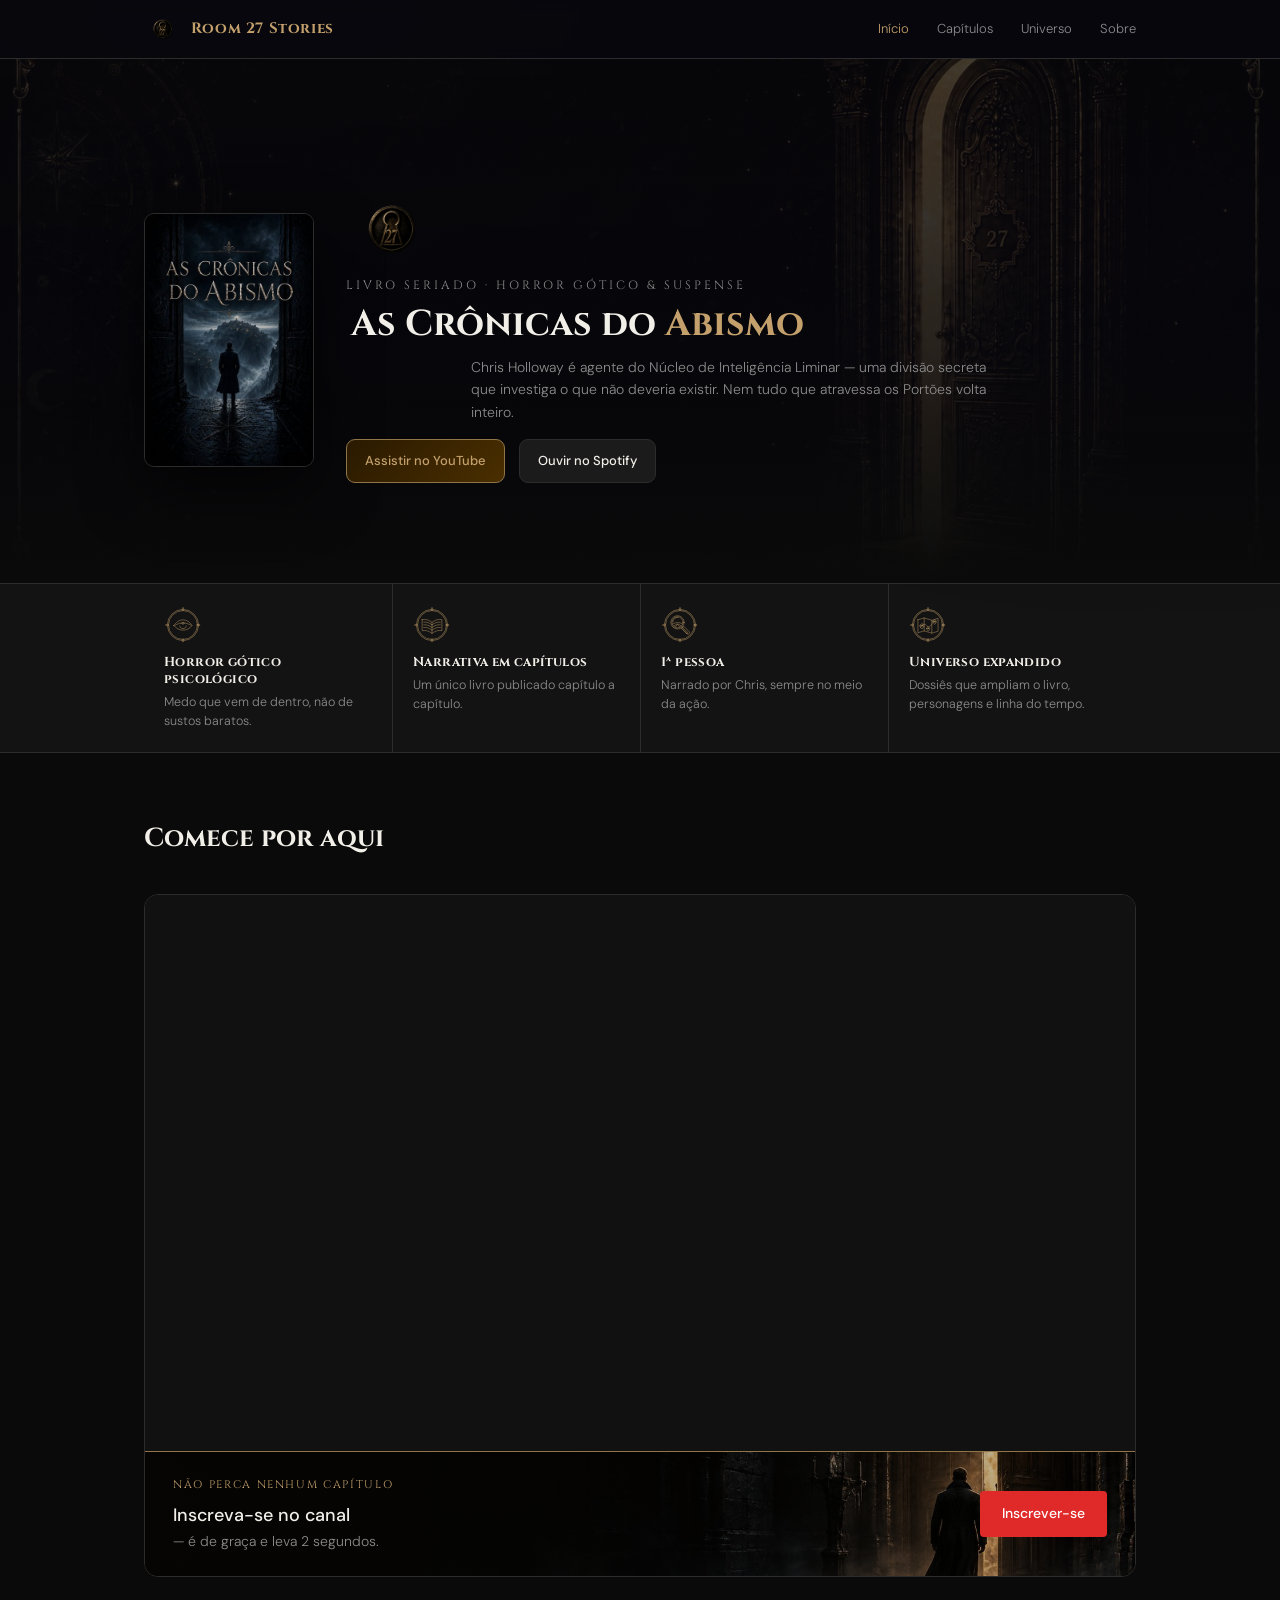
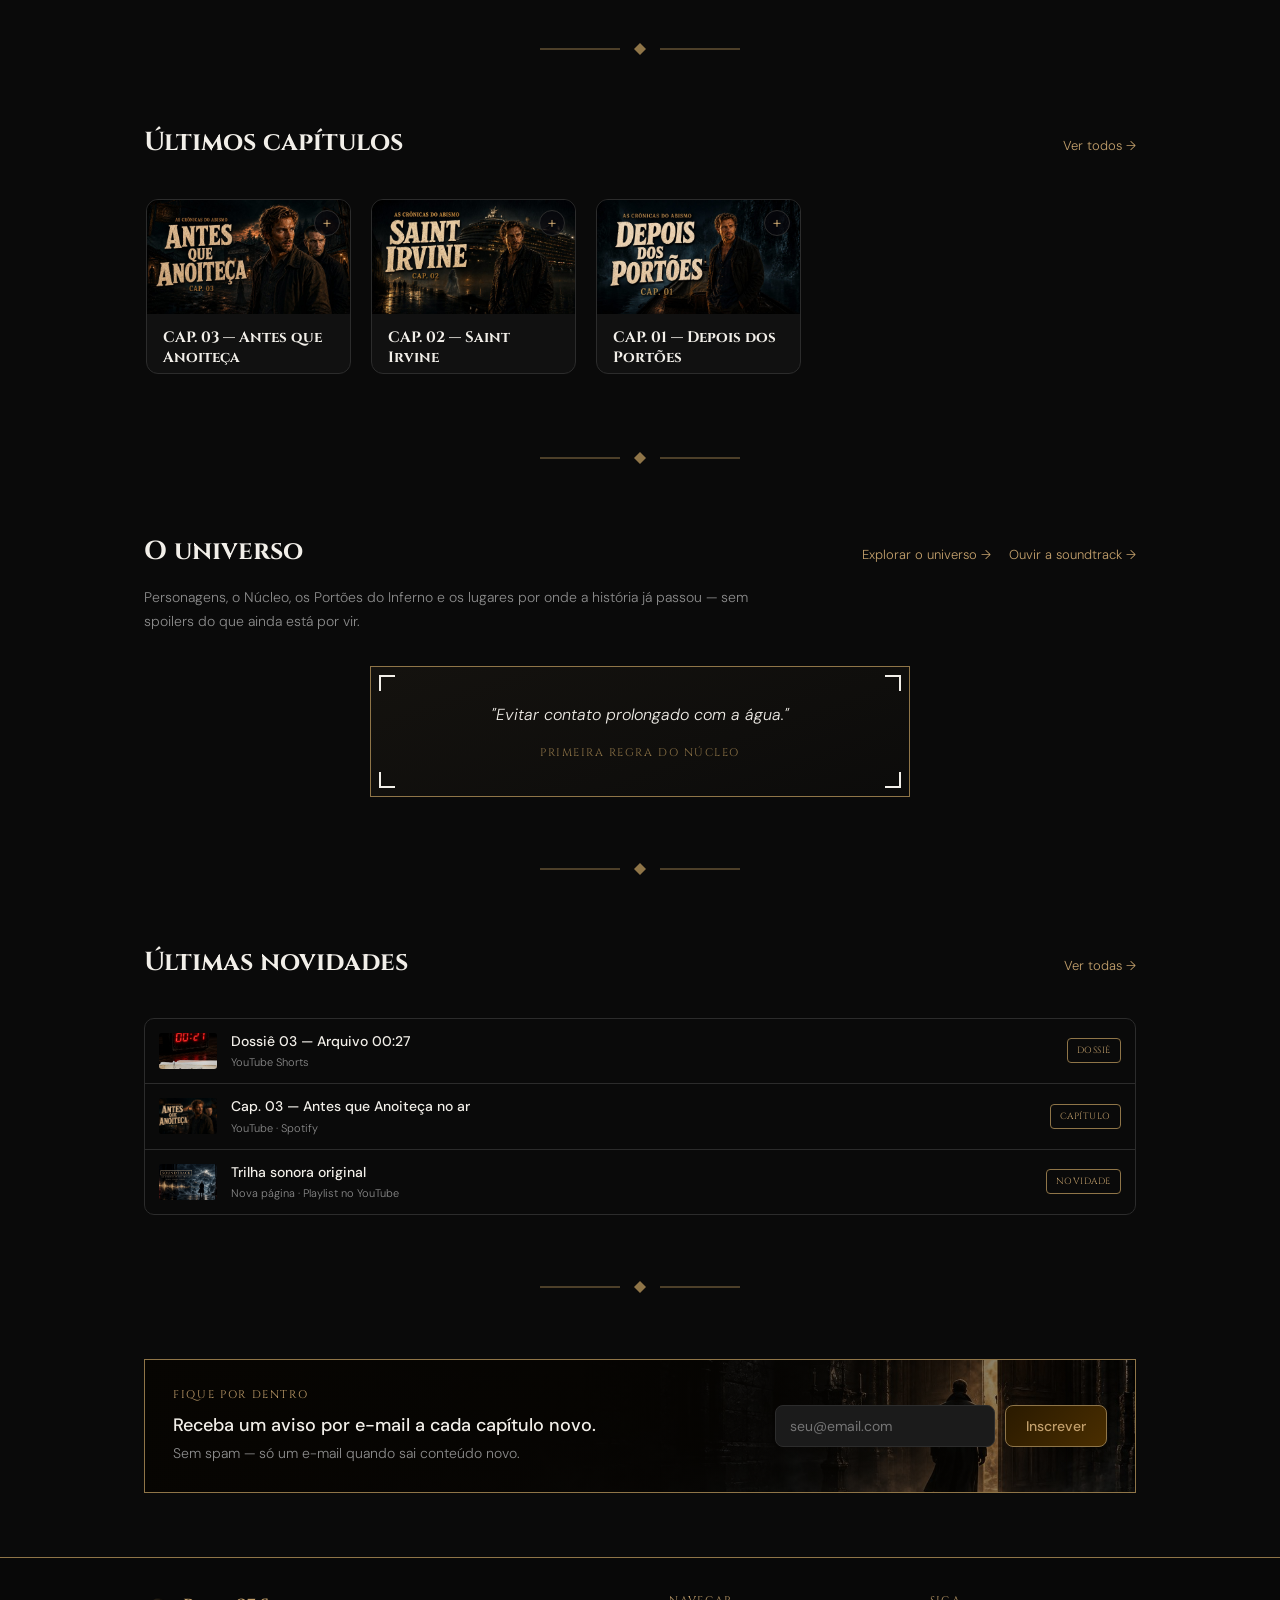
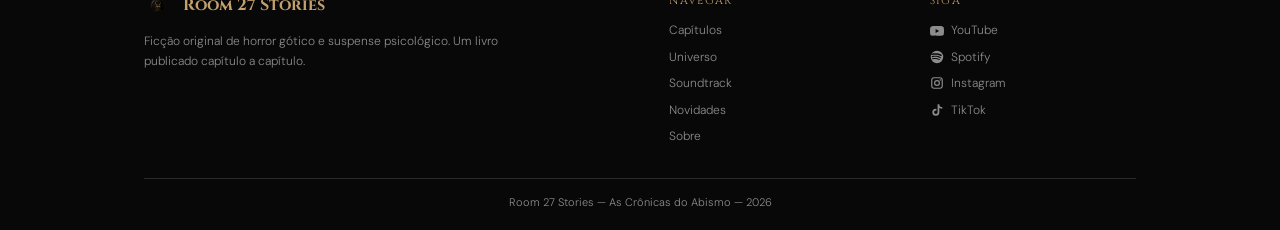
==== commit 5eca6ffe: "website v3" ====
--- a/index.html
+++ b/index.html
@@ -152,6 +152,7 @@
             <div class="ep-links">
               <a class="yt btn-yt" href="https://youtu.be/-O4hzkXWmaE" target="_blank" rel="noopener">YouTube</a>
               <a class="btn-spotify" href="https://open.spotify.com/episode/0SFqSvQ4f3KgLpSjkwbfRS?si=DCdouS0YRsmQItDJ0qnM-g" target="_blank" rel="noopener">Spotify</a>
+              <a href="capitulo-03.html">Página do capítulo</a>
               <button type="button" class="share-btn" data-title="As Crônicas do Abismo — Cap. 03: Antes que Anoiteça" data-url="https://youtu.be/-O4hzkXWmaE" aria-label="Compartilhar"><svg viewBox="0 0 24 24" fill="none" stroke="currentColor" stroke-width="1.8"><circle cx="18" cy="5" r="2.3"/><circle cx="6" cy="12" r="2.3"/><circle cx="18" cy="19" r="2.3"/><path d="M8.1 10.7l7.7-4.2M8.1 13.3l7.7 4.2" stroke-linecap="round"/></svg></button>
             </div>
           </div>
@@ -172,6 +173,7 @@
             <div class="ep-links">
               <a class="yt btn-yt" href="https://youtu.be/srFb17DG1bU" target="_blank" rel="noopener">YouTube</a>
               <a class="btn-spotify" href="https://open.spotify.com/episode/1bs4FfQhcOQx2MqzTR55WY?si=qsOX323kTwKheINhW3uqzg" target="_blank" rel="noopener">Spotify</a>
+              <a href="capitulo-02.html">Página do capítulo</a>
               <button type="button" class="share-btn" data-title="As Crônicas do Abismo — Cap. 02: Saint Irvine" data-url="https://youtu.be/srFb17DG1bU" aria-label="Compartilhar"><svg viewBox="0 0 24 24" fill="none" stroke="currentColor" stroke-width="1.8"><circle cx="18" cy="5" r="2.3"/><circle cx="6" cy="12" r="2.3"/><circle cx="18" cy="19" r="2.3"/><path d="M8.1 10.7l7.7-4.2M8.1 13.3l7.7 4.2" stroke-linecap="round"/></svg></button>
             </div>
           </div>
@@ -192,6 +194,7 @@
             <div class="ep-links">
               <a class="yt btn-yt" href="https://youtu.be/gZEF4uvzlbM" target="_blank" rel="noopener">YouTube</a>
               <a class="btn-spotify" href="https://open.spotify.com/episode/1exfCPyHMflVNoiWHwEM3u?si=NBIkhFNjRLaQfG99yPt1BA" target="_blank" rel="noopener">Spotify</a>
+              <a href="capitulo-01.html">Página do capítulo</a>
               <button type="button" class="share-btn" data-title="As Crônicas do Abismo — Cap. 01: Depois dos Portões" data-url="https://youtu.be/gZEF4uvzlbM" aria-label="Compartilhar"><svg viewBox="0 0 24 24" fill="none" stroke="currentColor" stroke-width="1.8"><circle cx="18" cy="5" r="2.3"/><circle cx="6" cy="12" r="2.3"/><circle cx="18" cy="19" r="2.3"/><path d="M8.1 10.7l7.7-4.2M8.1 13.3l7.7 4.2" stroke-linecap="round"/></svg></button>
             </div>
           </div>
--- a/style.css
+++ b/style.css
@@ -537,7 +537,7 @@
   color:var(--muted);
   flex:1;
 }
-.ep-links{display:flex;gap:8px;margin-top:4px;}
+.ep-links{display:flex;gap:8px;margin-top:4px;flex-wrap:wrap;}
 .ep-links a{
   font-size:11px;
   padding:7px 12px;
@@ -817,6 +817,36 @@
 .soundtrack-copy h1{font-family:'Cinzel',serif;font-size:clamp(25px,3.2vw,38px);line-height:1.2;margin:8px 0 16px;}
 .soundtrack-copy p{color:var(--muted);font-size:14px;margin-bottom:24px;}
 
+/* Individual chapter pages */
+.chapter-page-hero{border-bottom:1px solid var(--border);background:linear-gradient(120deg,rgba(195,160,108,.06),rgba(10,10,10,.92));}
+.chapter-page-grid{display:grid;grid-template-columns:minmax(300px,.95fr) minmax(0,1.05fr);gap:42px;align-items:center;padding-top:42px;padding-bottom:42px;}
+.chapter-cover{width:100%;aspect-ratio:16/9;object-fit:cover;border:1px solid var(--border);box-shadow:0 20px 50px rgba(0,0,0,.45);}
+.chapter-hero-copy .kicker{font-family:'Cinzel',serif;font-size:11px;letter-spacing:.16em;color:var(--gold);margin-bottom:10px;}
+.chapter-hero-copy h1{font-family:'Cinzel',serif;font-size:clamp(30px,4vw,46px);line-height:1.12;margin-bottom:12px;}
+.chapter-hero-copy>p{color:var(--muted);font-size:14px;line-height:1.75;margin:14px 0 22px;}
+.chapter-meta{display:flex;align-items:center;gap:10px;flex-wrap:wrap;color:var(--muted);font-size:11px;text-transform:uppercase;letter-spacing:.06em;}
+.chapter-meta span+span::before{content:'·';margin-right:10px;color:var(--gold);}
+.chapter-status{display:inline-flex;border:1px solid var(--gold-dim);color:var(--gold);font-family:'Cinzel',serif;font-size:10px;letter-spacing:.12em;padding:8px 12px;}
+.chapter-character-grid{display:grid;grid-template-columns:repeat(auto-fit,minmax(150px,190px));gap:18px;}
+.chapter-character-card{overflow:hidden;border:1px solid var(--border);border-radius:10px;background:var(--card);}
+.chapter-character-card img{width:100%;aspect-ratio:4/5;object-fit:cover;object-position:center top;display:block;}
+.chapter-character-card>div{padding:11px 13px 12px;}
+.chapter-character-card h3{font-family:'Cinzel',serif;color:var(--gold);font-size:15px;margin-bottom:3px;}
+.chapter-character-card .lore-role{margin-bottom:0;}
+.characters-universe-link{display:inline-block;margin-top:20px;color:var(--gold);font-size:13px;}
+.characters-universe-link:hover{color:var(--text);}
+.reading-wrap{max-width:760px;}
+.reading-copy{font-family:Georgia,'Times New Roman',serif;font-size:18px;line-height:1.9;color:#ded9d0;}
+.reading-copy p+p{margin-top:1.4em;}
+.chapter-navigation-section{padding-top:24px;}
+.chapter-nav{display:grid;grid-template-columns:1fr 1fr;gap:16px;margin-bottom:24px;}
+.chapter-nav a{display:flex;flex-direction:column;padding:16px;border:1px solid var(--border);border-radius:9px;color:var(--muted);transition:border-color .18s,color .18s;}
+.chapter-nav a:hover{border-color:var(--gold-dim);color:var(--text);}
+.chapter-nav a.next{text-align:right;align-items:flex-end;}
+.chapter-nav span{font-size:10px;text-transform:uppercase;letter-spacing:.08em;color:var(--gold);}
+.chapter-nav strong{font-family:'Cinzel',serif;font-size:13px;font-weight:400;}
+.back-to-chapters{display:block;width:max-content;margin:0 auto;color:var(--gold);font-size:13px;}
+
 @media (max-width:760px){
   .footer-grid{grid-template-columns:1fr 1fr;gap:30px;}
   .footer-brand{grid-column:1/-1;}
@@ -826,6 +856,8 @@
   .updates-page .update-item{grid-template-columns:110px 1fr;}
   .updates-page .update-thumb{width:110px;height:100%;min-height:84px;}
   .updates-page .update-tag{display:none;}
+  .chapter-page-grid{grid-template-columns:1fr;gap:24px;padding-top:28px;padding-bottom:32px;}
+  .chapter-cover{max-width:620px;margin:0 auto;}
 }
 
 @media (max-width:520px){
@@ -833,8 +865,13 @@
   .brand{font-size:0;gap:0;}
   .brand img.mark{height:28px;}
   .navlinks{gap:14px;font-size:11.5px;}
-  .footer-grid{grid-template-columns:1fr;gap:26px;}
-  .footer-brand{grid-column:auto;}
+  .footer-grid{grid-template-columns:1fr 1fr;gap:26px 20px;}
+  .footer-brand{grid-column:1/-1;}
+  .character-grid .lore-img{height:auto;aspect-ratio:4/5;object-fit:cover;object-position:center top;}
+  .chapter-character-grid{display:flex;overflow-x:auto;gap:14px;padding-bottom:8px;scroll-snap-type:x mandatory;-webkit-overflow-scrolling:touch;}
+  .chapter-character-card{flex:0 0 155px;scroll-snap-align:start;}
+  .chapter-nav{gap:10px;}
+  .chapter-nav a{padding:13px;}
   .editorial-intro{padding:24px 22px;}
   .playlist-callout-copy,.soundtrack-copy{padding:26px 22px;}
   .update-item{grid-template-columns:54px 1fr;}
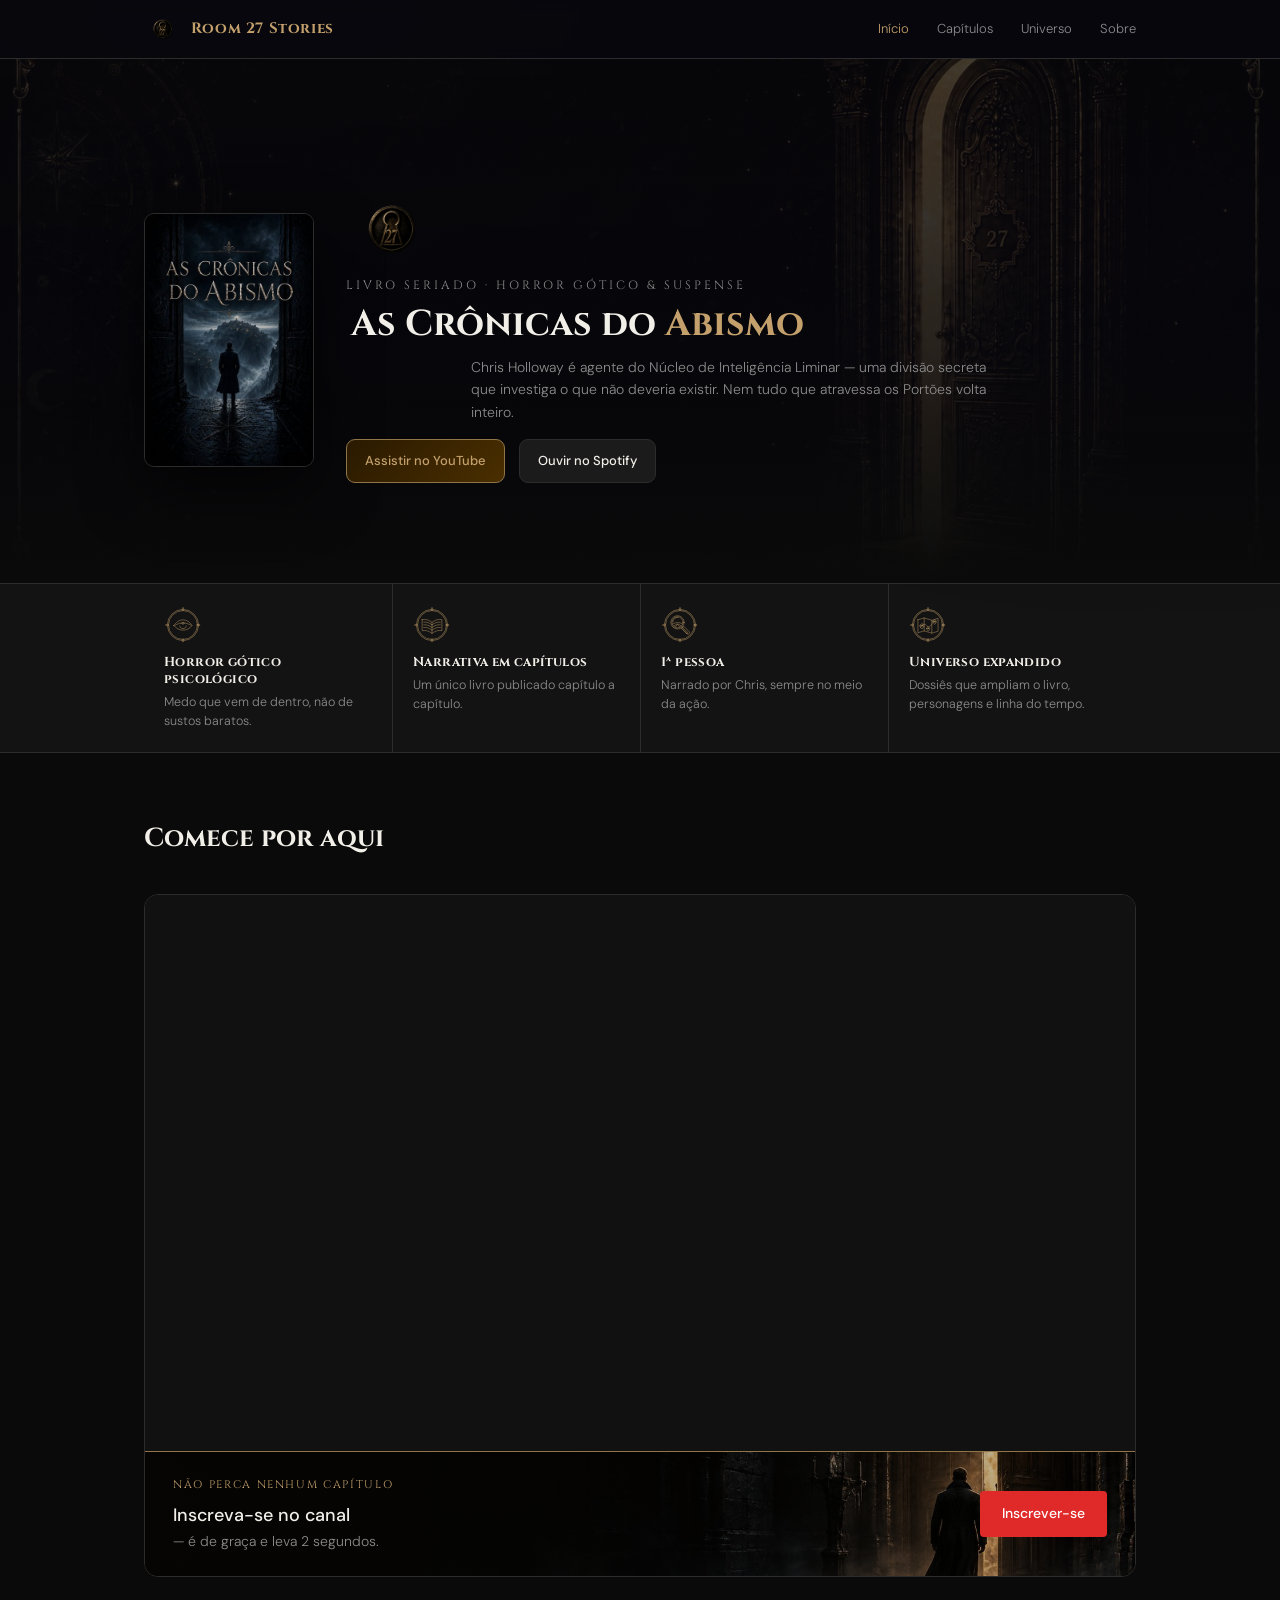
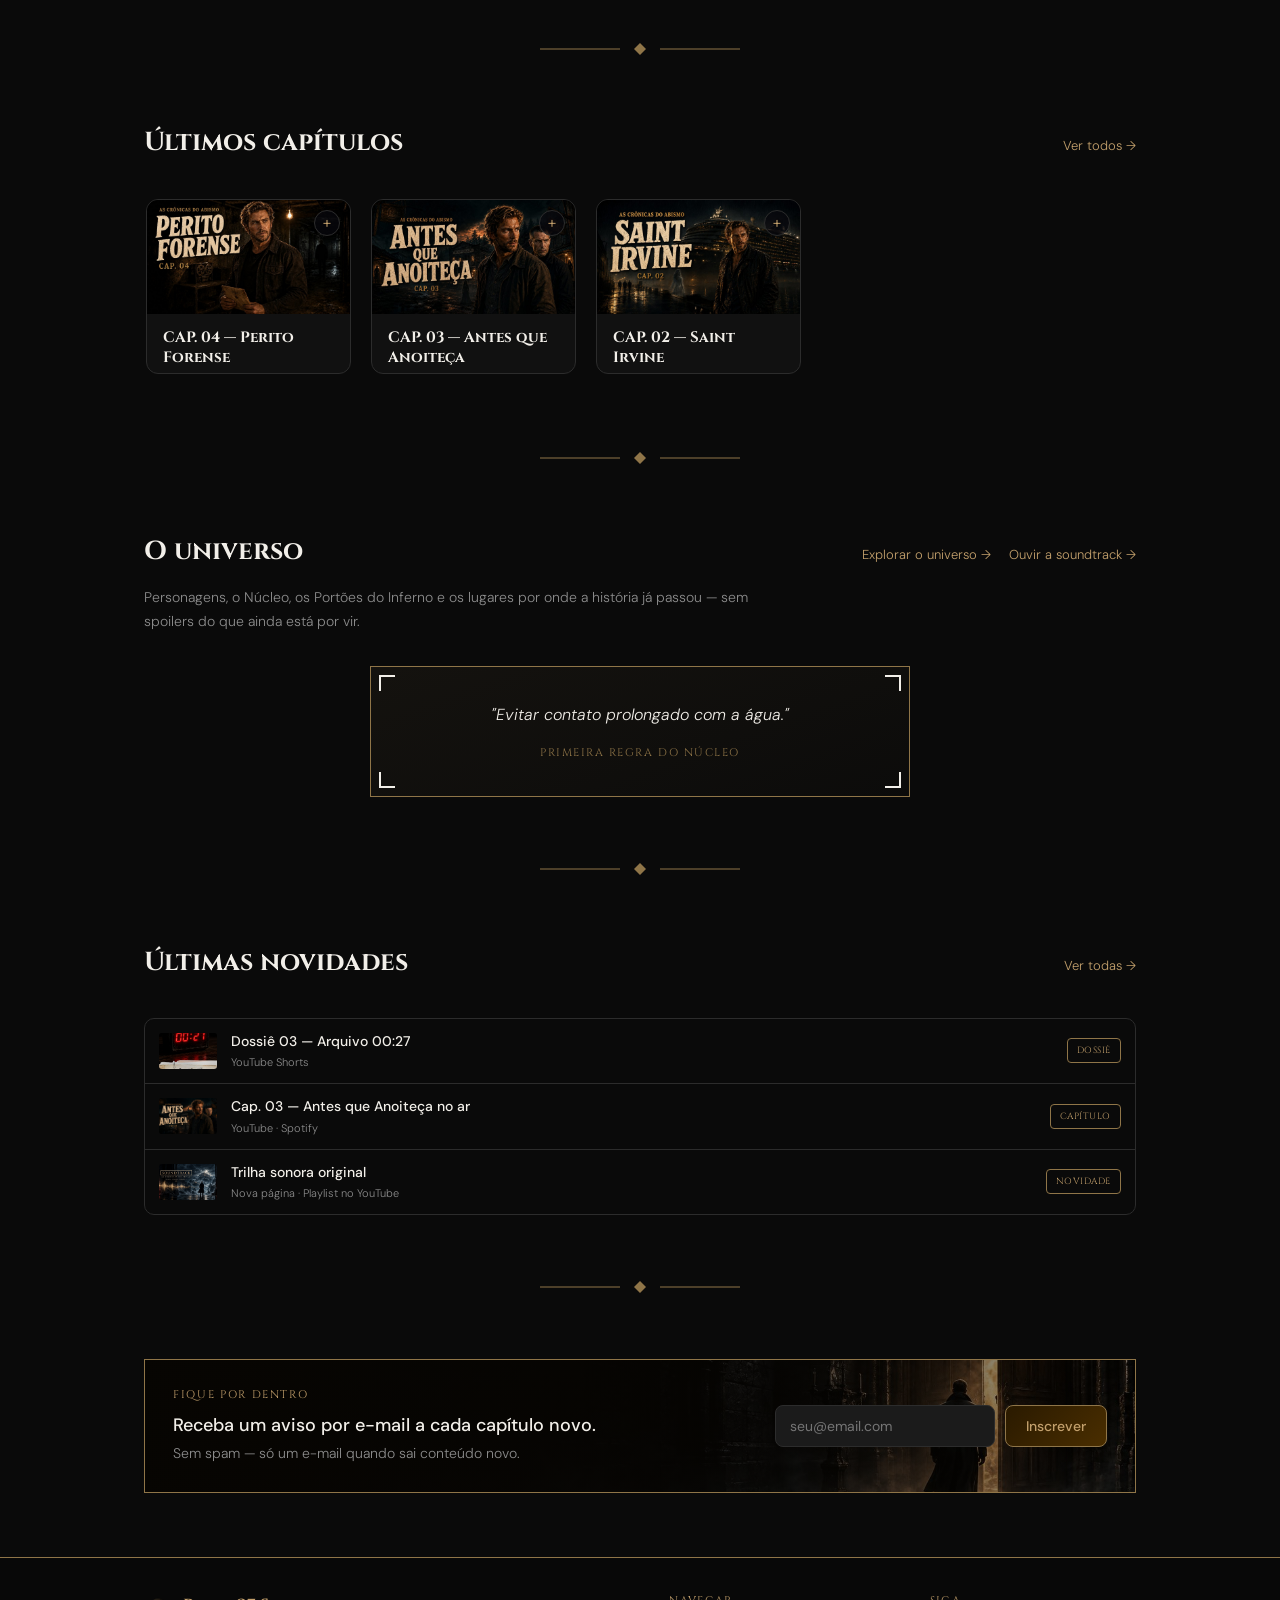
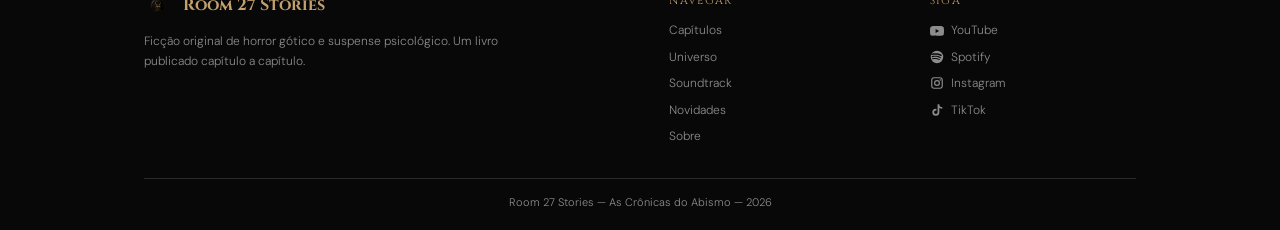
==== commit 181531a1: "updated website with chapter 04 info" ====
--- a/index.html
+++ b/index.html
@@ -140,6 +140,27 @@
 
       <div class="tour-card">
         <div class="tour-media wide">
+          <img src="assets/cap04-cover.jpg" alt="Capa do Capítulo 4 — Perito Forense" loading="lazy">
+          <div class="tour-toggle-icon">+</div>
+      </div>
+      <div class="tour-title-bar">
+        <div class="tour-title">CAP. 04 — Perito Forense</div>
+      </div>
+        <div class="tour-synopsis">
+          <div class="tour-synopsis-inner">
+            Uma mensagem de Digor leva Chris a uma delegacia desativada, onde um corpo e uma frase na parede reabrem um caso que nunca deveria ter voltado.
+            <div class="ep-links">
+              <a class="yt btn-yt" href="https://www.youtube.com/watch?v=d8EGXYomZkc" target="_blank" rel="noopener">YouTube</a>
+              <a class="btn-spotify" href="https://open.spotify.com/episode/7kyCBz24yAOQuPmxtsRqHZ?si=ALAchZnQRty8y27fOSl6lw" target="_blank" rel="noopener">Spotify</a>
+              <a href="capitulo-04.html">Página do capítulo</a>
+              <button type="button" class="share-btn" data-title="As Crônicas do Abismo — Cap. 04: Perito Forense" data-url="https://www.youtube.com/watch?v=d8EGXYomZkc" aria-label="Compartilhar"><svg viewBox="0 0 24 24" fill="none" stroke="currentColor" stroke-width="1.8"><circle cx="18" cy="5" r="2.3"/><circle cx="6" cy="12" r="2.3"/><circle cx="18" cy="19" r="2.3"/><path d="M8.1 10.7l7.7-4.2M8.1 13.3l7.7 4.2" stroke-linecap="round"/></svg></button>
+            </div>
+          </div>
+        </div>
+      </div>
+
+      <div class="tour-card">
+        <div class="tour-media wide">
           <img src="assets/cap03-cover.jpg" alt="Capa do Capítulo 3 — Antes que Anoiteça" loading="lazy">
           <div class="tour-toggle-icon">+</div>
       </div>
@@ -175,27 +196,6 @@
               <a class="btn-spotify" href="https://open.spotify.com/episode/1bs4FfQhcOQx2MqzTR55WY?si=qsOX323kTwKheINhW3uqzg" target="_blank" rel="noopener">Spotify</a>
               <a href="capitulo-02.html">Página do capítulo</a>
               <button type="button" class="share-btn" data-title="As Crônicas do Abismo — Cap. 02: Saint Irvine" data-url="https://youtu.be/srFb17DG1bU" aria-label="Compartilhar"><svg viewBox="0 0 24 24" fill="none" stroke="currentColor" stroke-width="1.8"><circle cx="18" cy="5" r="2.3"/><circle cx="6" cy="12" r="2.3"/><circle cx="18" cy="19" r="2.3"/><path d="M8.1 10.7l7.7-4.2M8.1 13.3l7.7 4.2" stroke-linecap="round"/></svg></button>
-            </div>
-          </div>
-        </div>
-      </div>
-
-      <div class="tour-card">
-        <div class="tour-media wide">
-          <img src="assets/cap01-cover.jpg" alt="Capa do Capítulo 1 — Depois dos Portões" loading="lazy">
-          <div class="tour-toggle-icon">+</div>
-      </div>
-      <div class="tour-title-bar">
-        <div class="tour-title">CAP. 01 — Depois dos Portões</div>
-      </div>
-        <div class="tour-synopsis">
-          <div class="tour-synopsis-inner">
-            Uma travessia que Chris não devia ter aceitado — e a primeira regra do Núcleo nunca explica o porquê.
-            <div class="ep-links">
-              <a class="yt btn-yt" href="https://youtu.be/gZEF4uvzlbM" target="_blank" rel="noopener">YouTube</a>
-              <a class="btn-spotify" href="https://open.spotify.com/episode/1exfCPyHMflVNoiWHwEM3u?si=NBIkhFNjRLaQfG99yPt1BA" target="_blank" rel="noopener">Spotify</a>
-              <a href="capitulo-01.html">Página do capítulo</a>
-              <button type="button" class="share-btn" data-title="As Crônicas do Abismo — Cap. 01: Depois dos Portões" data-url="https://youtu.be/gZEF4uvzlbM" aria-label="Compartilhar"><svg viewBox="0 0 24 24" fill="none" stroke="currentColor" stroke-width="1.8"><circle cx="18" cy="5" r="2.3"/><circle cx="6" cy="12" r="2.3"/><circle cx="18" cy="19" r="2.3"/><path d="M8.1 10.7l7.7-4.2M8.1 13.3l7.7 4.2" stroke-linecap="round"/></svg></button>
             </div>
           </div>
         </div>
--- a/style.css
+++ b/style.css
@@ -833,6 +833,8 @@
 .chapter-character-card>div{padding:11px 13px 12px;}
 .chapter-character-card h3{font-family:'Cinzel',serif;color:var(--gold);font-size:15px;margin-bottom:3px;}
 .chapter-character-card .lore-role{margin-bottom:0;}
+.chapter-character-card.no-photo{display:flex;align-items:center;justify-content:center;aspect-ratio:4/5;background:linear-gradient(150deg,var(--surface2),var(--surface));}
+.chapter-character-card.no-photo>div{padding:0 14px;text-align:center;}
 .characters-universe-link{display:inline-block;margin-top:20px;color:var(--gold);font-size:13px;}
 .characters-universe-link:hover{color:var(--text);}
 .reading-wrap{max-width:760px;}
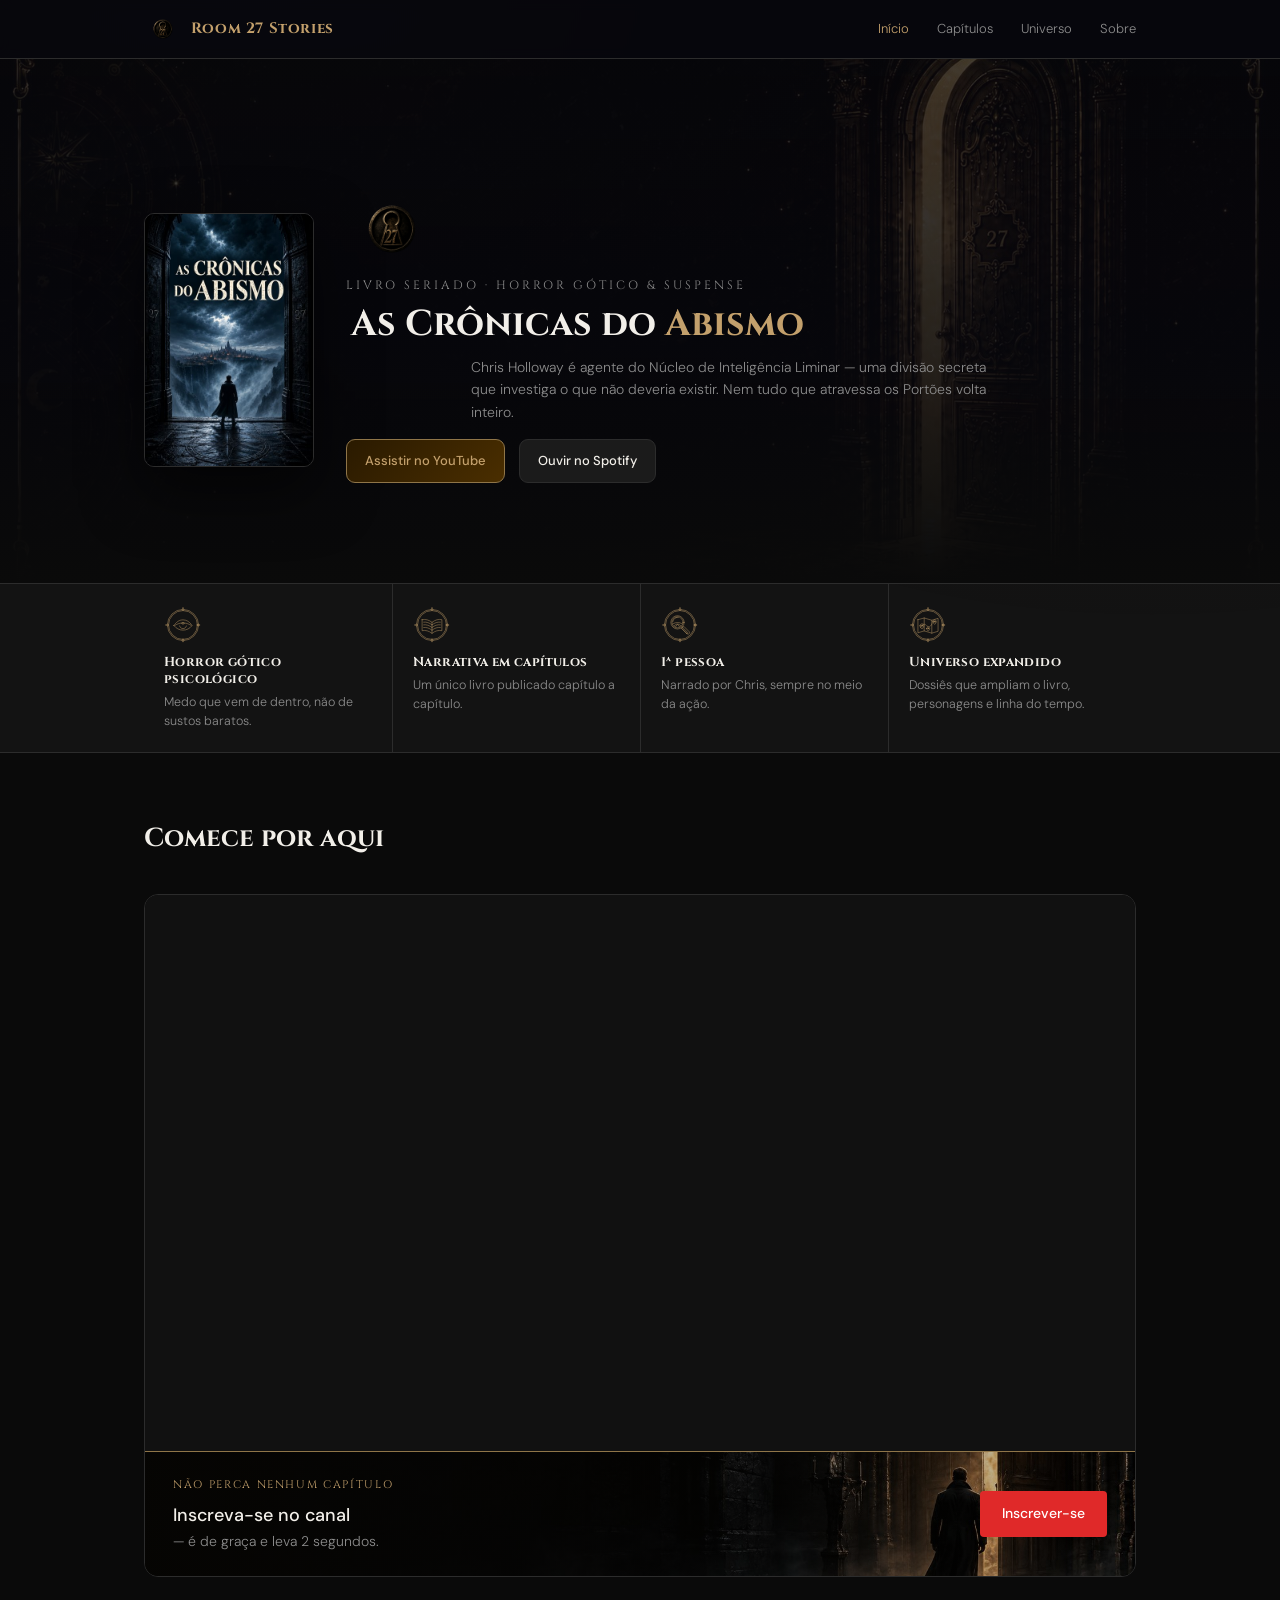
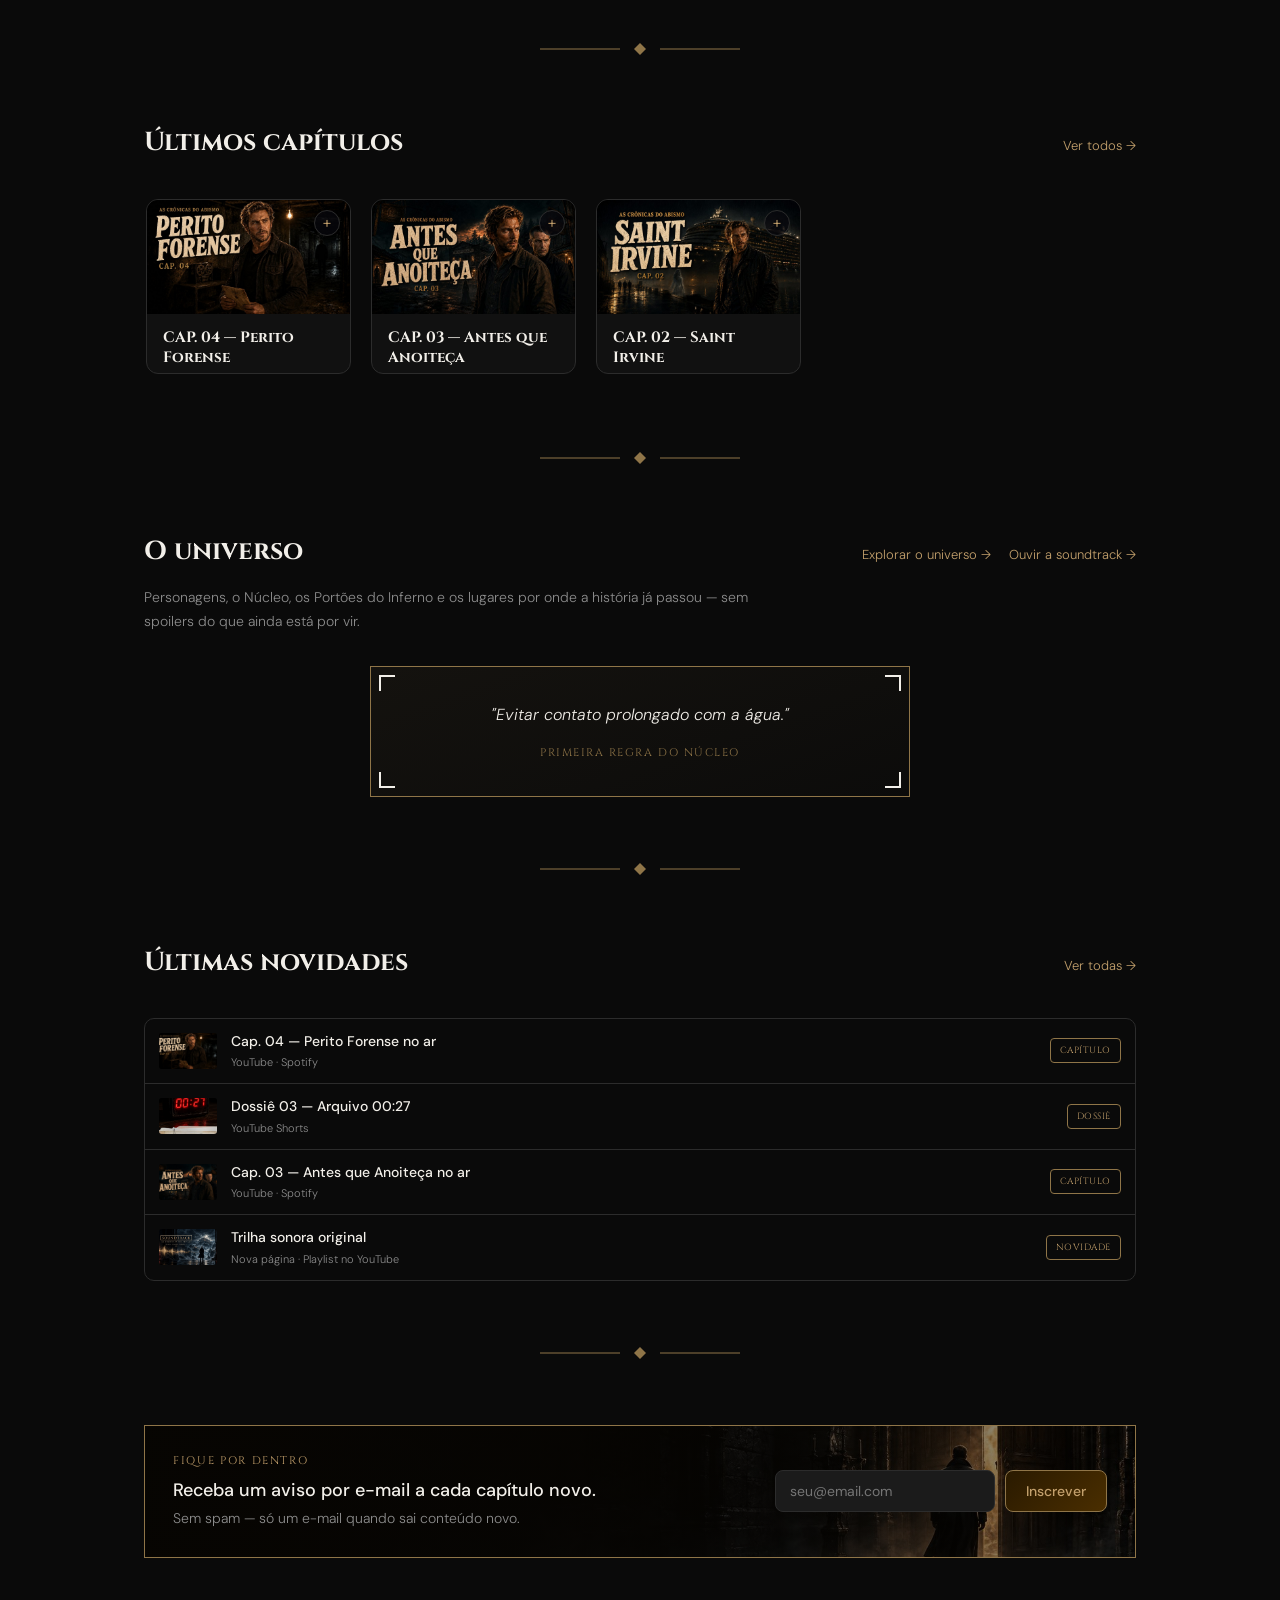
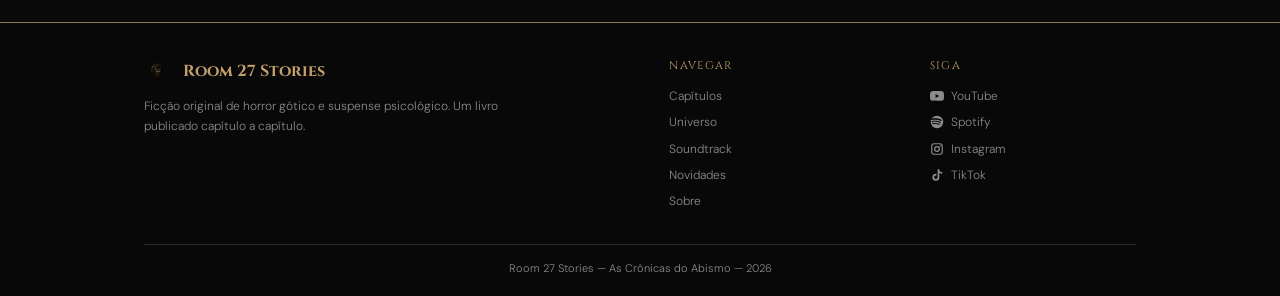
==== commit f9a173c4: "update for chapter 04" ====
--- a/index.html
+++ b/index.html
@@ -74,7 +74,7 @@
         <p class="lede">Chris Holloway é agente do Núcleo de Inteligência Liminar — uma divisão secreta que investiga o que não deveria existir. Nem tudo que atravessa os Portões volta inteiro.</p>
         <div class="cta-row">
           <a class="btn btn-primary" href="http://www.youtube.com/@room27_stories" target="_blank" rel="noopener">Assistir no YouTube</a>
-          <a class="btn btn-secondary" href="https://sptfy.com/room27_stories" target="_blank" rel="noopener">Ouvir no Spotify</a>
+          <a class="btn btn-secondary" href="https://open.spotify.com/show/033fjDZGIqSqJn3BN5w8cd?si=u_W6Wi7dRBCEGUyZWsQz9Q&amp;nd=1&amp;dlsi=67b1a1af01f44073" target="_blank" rel="noopener">Ouvir no Spotify</a>
         </div>
       </div>
     </div>
@@ -236,6 +236,11 @@
       <a class="see-all" href="novidades.html">Ver todas →</a>
     </div>
     <div class="updates-list">
+      <a class="update-item" href="https://www.youtube.com/watch?v=d8EGXYomZkc" target="_blank" rel="noopener">
+        <img class="update-thumb" src="assets/cap04-cover.jpg" alt="Capítulo 4 — Perito Forense" loading="lazy">
+        <span><span class="update-title">Cap. 04 — Perito Forense no ar</span><span class="update-meta">YouTube · Spotify</span></span>
+        <span class="update-tag">CAPÍTULO</span>
+      </a>
       <a class="update-item" href="https://youtube.com/shorts/saErcu6Up54" target="_blank" rel="noopener">
         <img class="update-thumb" src="assets/dossie03-cover.jpg" alt="Dossiê 03 — Arquivo 00:27" loading="lazy">
         <span><span class="update-title">Dossiê 03 — Arquivo 00:27</span><span class="update-meta">YouTube Shorts</span></span>
@@ -288,7 +293,7 @@
         <div class="footer-title">Siga</div>
         <div class="footer-list">
           <a href="http://www.youtube.com/@room27_stories" target="_blank" rel="noopener"><svg aria-hidden="true"><use href="assets/social-icons.svg#youtube"></use></svg>YouTube</a>
-          <a href="https://sptfy.com/room27_stories" target="_blank" rel="noopener"><svg aria-hidden="true"><use href="assets/social-icons.svg#spotify"></use></svg>Spotify</a>
+          <a href="https://open.spotify.com/show/033fjDZGIqSqJn3BN5w8cd?si=u_W6Wi7dRBCEGUyZWsQz9Q&amp;nd=1&amp;dlsi=67b1a1af01f44073" target="_blank" rel="noopener"><svg aria-hidden="true"><use href="assets/social-icons.svg#spotify"></use></svg>Spotify</a>
           <a href="https://instagram.com/room27_stories" target="_blank" rel="noopener"><svg aria-hidden="true"><use href="assets/social-icons.svg#instagram"></use></svg>Instagram</a>
           <a href="https://tiktok.com/@room27_stories" target="_blank" rel="noopener"><svg aria-hidden="true"><use href="assets/social-icons.svg#tiktok"></use></svg>TikTok</a>
         </div>
